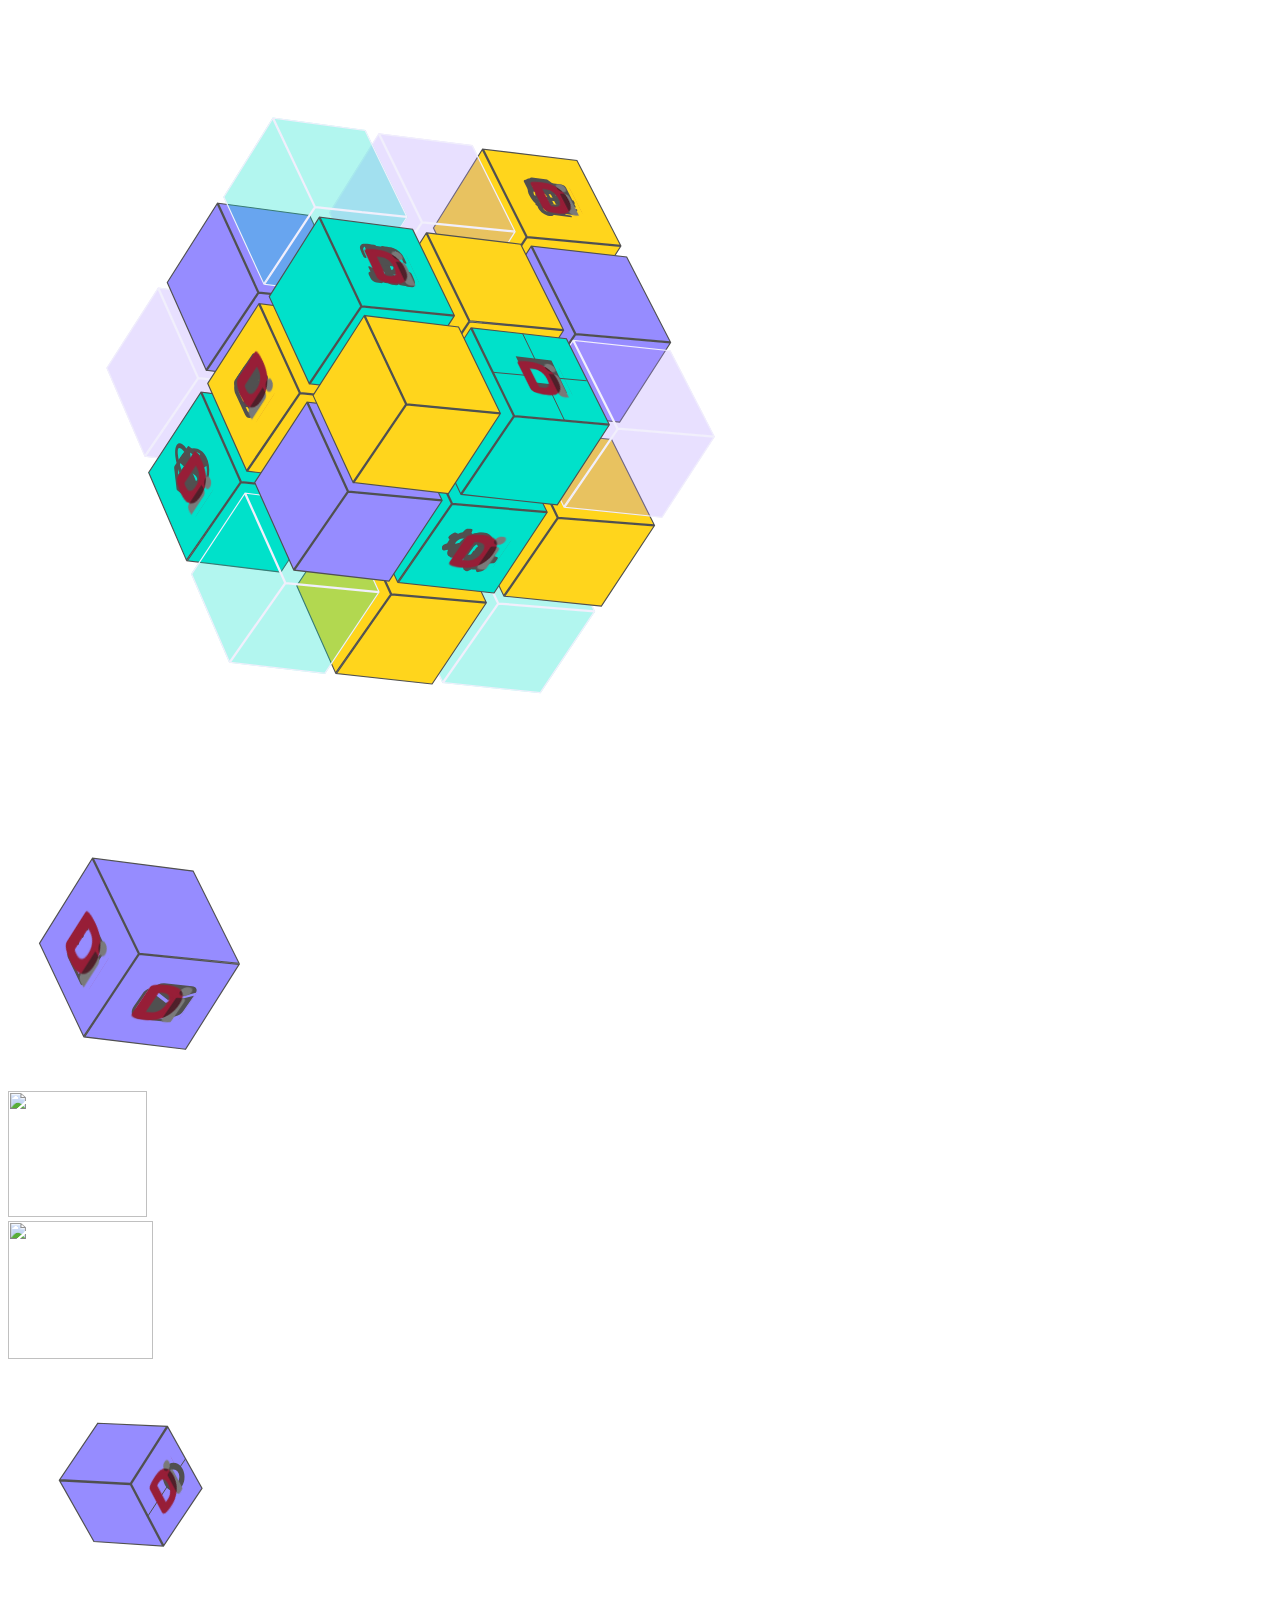
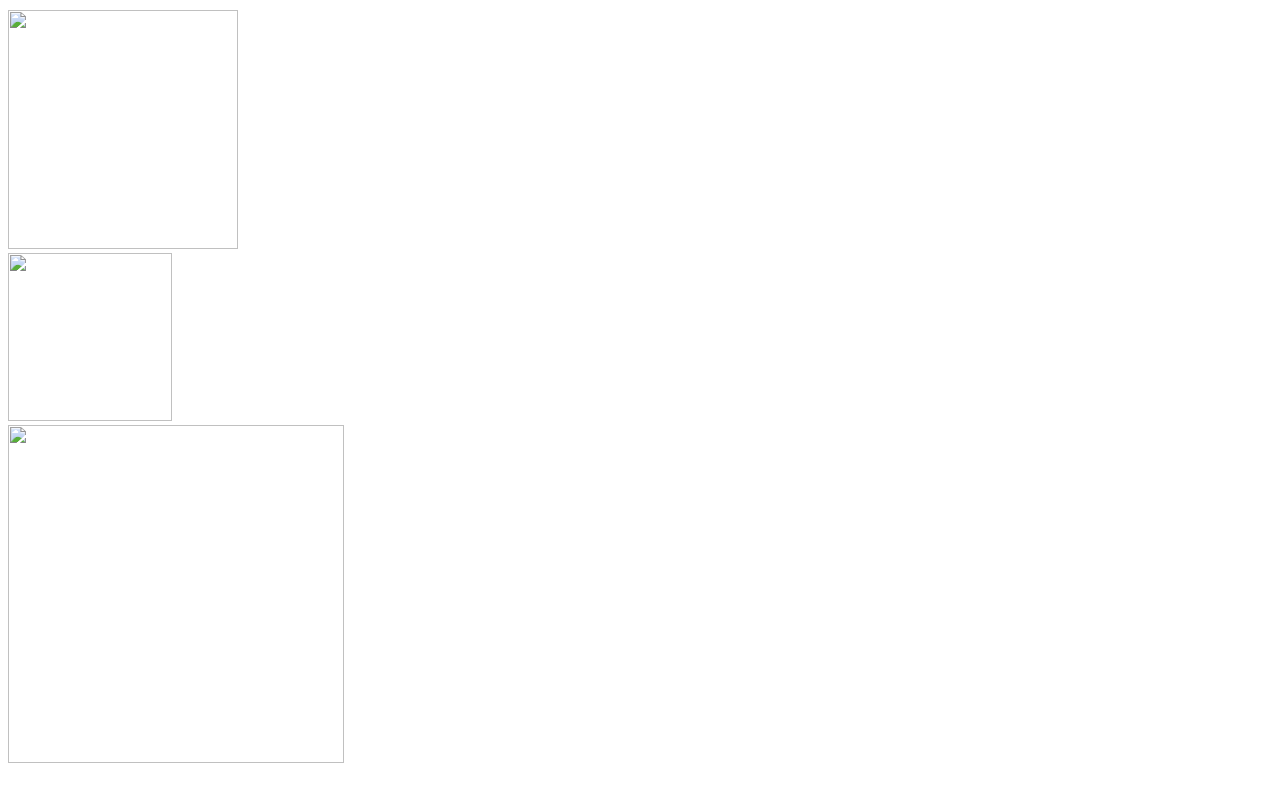
==== index.html @ ea315ade "Rename test.html to index.html" ====
<!DOCTYPE html>
<html lang="en">
  <head>
    <!-- <link href="css/header.ae77dc45.css" type="text/css" rel="stylesheet" /> -->

    <link type="text/css" href="https://cdn.jsdelivr.net/gh/Apolloniann/Lightyear/header.ae77dc45.css" rel="stylesheet" /> 
  </head>
  <body>
    <div class="main">
        <!--  TOP  -->
        <section class="top" id="top">
           <div class="top__wrap js-top-wrapper">
              <div class="top__word">
                 <div class="top__word-in js-top-word-in"></div>
              </div>
              <div class="top__cube js-top-cube">
                 <svg width="794" height="809" viewBox="0 0 794 809" fill="none"
                    xmlns="http://www.w3.org/2000/svg">
                    <g filter="url(#filter0_b_17_26)">
                       <path
                          d="M136.696 448.725L230.361 460.828L282.906 380.008L242.85 291.971L150.033 279.451L98.3264 359.982L136.619 448.849L136.696 448.725Z"
                          fill="#B297FF" fill-opacity="0.3" />
                    </g>
                    <path
                       d="M149.94 280.649L189.548 370.082L136.732 447.672L98.9692 360.034L149.94 280.649ZM150.966 280.15L242.461 292.492L281.975 379.338L190.586 369.61L150.966 280.15ZM190.476 370.74L281.924 380.475L230.079 460.219L137.693 448.281L190.476 370.74Z"
                       stroke="#F1EFFC" stroke-width="1.13749" />
                    <g class="js-top-logos">
                       <path
                          d="M562.928 317.166L468.345 306.244L519.037 229.7L612.576 238.47L562.928 317.166ZM612.569 237.329L519.119 228.567L475.266 141.125L568.929 152.45L612.569 237.329ZM425.442 219.958L474.228 141.597L518.094 229.065L467.356 305.678L425.442 219.958Z"
                          fill="#FFD51C" stroke="#505050" stroke-width="1.13749" />
                       <g class="def">
                          <g clip-path="url(#clip0_17_26)" class="a">
                             <path
                                d="M543.105 183.182L552.572 184.393L538.873 174.627L543.105 183.182ZM540.855 203.732C539.814 203.599 538.756 203.149 537.682 202.384C536.608 201.618 535.839 200.765 535.376 199.825L532.836 194.692L563.131 198.566L565.671 203.7C566.136 204.641 566.164 205.399 565.753 205.975C565.343 206.551 564.617 206.772 563.577 206.638L540.855 203.732ZM525.463 190.543L523.77 187.121L565.426 192.448L567.119 195.871L525.463 190.543ZM527.757 184.425L521.832 172.447C521.366 171.506 521.339 170.748 521.749 170.172C522.159 169.596 522.885 169.375 523.926 169.509L539.073 171.447L555.513 183.166L558.052 188.3L527.757 184.425Z"
                                fill="#505050" />
                          </g>
                          <g clip-path="url(#clip0_57_3)" class="b">
                             <path
                                d="M534.506 173.902L517.741 171.695C516.012 171.467 515.245 172.552 516.037 174.106L526.113 193.881L546.021 196.502L534.506 173.902ZM540.479 191.38C540.742 191.898 540.487 192.259 539.91 192.183L528.385 190.666C527.808 190.59 527.121 190.104 526.857 189.586L525.658 187.232C524.458 184.878 524.922 183.007 526.594 182.26C525.578 181.512 524.703 180.562 524.199 179.573C523.143 177.502 524.166 176.055 526.471 176.358C528.776 176.662 531.526 178.605 532.581 180.677C533.085 181.665 533.122 182.505 532.777 183.074C535.505 184.4 538.08 186.672 539.279 189.026L540.479 191.38ZM527.072 195.764L568.984 201.282C569.776 202.836 569.009 203.921 567.28 203.693L531.655 199.003C529.926 198.775 527.864 197.318 527.072 195.764ZM553.366 176.385L536.601 174.178L548.116 196.778L568.025 199.399L557.949 179.624C557.157 178.07 555.095 176.613 553.366 176.385ZM562.482 194.277C562.746 194.795 562.491 195.156 561.914 195.08L550.388 193.563C549.812 193.487 549.125 193.001 548.861 192.483L547.661 190.129C546.462 187.775 546.926 185.903 548.598 185.157C547.581 184.409 546.706 183.459 546.203 182.47C545.147 180.398 546.17 178.952 548.475 179.255C550.78 179.559 553.529 181.502 554.585 183.574C555.089 184.562 555.126 185.402 554.78 185.971C557.508 187.297 560.083 189.568 561.283 191.922L562.482 194.277ZM563.872 208.515C564.136 209.033 563.881 209.395 563.304 209.319L542.348 206.56C541.772 206.484 541.085 205.998 540.821 205.481C540.557 204.963 540.812 204.601 541.389 204.677L546.104 205.298L544.664 202.473L556.19 203.99L557.63 206.815L562.345 207.436C562.921 207.512 563.608 207.997 563.872 208.515ZM526.294 179.849C525.767 178.813 526.278 178.09 527.43 178.242C528.583 178.393 529.958 179.365 530.486 180.401C531.013 181.437 530.502 182.16 529.35 182.008C528.197 181.857 526.822 180.885 526.294 179.849ZM537.183 188.75L537.903 190.162L528.473 188.921L527.753 187.508C526.554 185.154 527.69 183.547 530.309 183.892C532.929 184.236 535.984 186.396 537.183 188.75ZM548.298 182.746C547.77 181.71 548.282 180.987 549.434 181.138C550.587 181.29 551.962 182.262 552.489 183.298C553.017 184.334 552.506 185.057 551.353 184.905C550.201 184.753 548.826 183.782 548.298 182.746ZM559.187 191.647L559.907 193.059L550.477 191.818L549.757 190.405C548.558 188.051 549.694 186.444 552.313 186.788C554.933 187.133 557.988 189.292 559.187 191.647Z"
                                fill="#505050" />
                          </g>
                          <g class="c">
                             <path
                                d="M563.361 193.372C561.568 189.854 556.882 186.392 552.728 185.407C546.988 179.399 538.811 174.821 531.503 173.859C530.981 173.79 530.198 173.687 529.795 173.853C527.392 172.005 524.826 170.792 522.477 170.482C518.039 169.898 516.2 172.501 518.232 176.489C518.71 177.427 519.329 178.165 520.069 179.138C519.295 181.443 519.805 184.355 521.598 187.874C523.391 191.393 525.989 194.58 529.391 197.435C529.609 198.339 529.706 199.008 530.184 199.947C532.216 203.934 537.163 207.431 541.601 208.015C543.95 208.324 545.56 207.661 546.289 206.225C546.811 206.294 547.714 206.631 548.236 206.7C555.545 207.662 559.777 204.499 559.899 199.482C563.576 199.528 565.154 196.891 563.361 193.372ZM524.867 175.174C526.433 175.38 527.956 176.456 528.673 177.863C529.39 179.271 528.824 180.072 527.258 179.865C525.692 179.659 524.169 178.584 523.452 177.176C522.735 175.769 523.301 174.968 524.867 175.174ZM539.21 203.323C537.644 203.117 536.122 202.041 535.405 200.634C534.687 199.226 535.253 198.426 536.82 198.632C538.386 198.838 539.908 199.914 540.625 201.321C541.342 202.729 540.776 203.53 539.21 203.323ZM545.845 202.008C543.814 198.021 538.866 194.524 534.429 193.94C533.124 193.768 531.938 193.831 531.253 194.397C529.372 192.618 527.894 190.673 526.818 188.561C525.742 186.45 525.308 184.642 525.516 183.138C526.918 183.979 528.343 184.385 529.648 184.557C534.086 185.141 535.925 182.538 533.893 178.551C538.852 179.204 543.963 182.065 548.105 185.893C546.734 187.025 546.505 188.965 547.7 191.31C548.895 193.656 551.276 195.939 554.081 197.622C553.525 200.831 550.805 202.661 545.845 202.008ZM556.726 194.687C555.16 194.481 553.637 193.405 552.92 191.998C552.203 190.59 552.769 189.789 554.335 189.996C555.901 190.202 557.424 191.278 558.141 192.685C558.858 194.093 558.292 194.893 556.726 194.687Z"
                                fill="#505050" />
                          </g>
                       </g>
                       <g class="act">
                          <rect width="40.017" height="36.9388" transform="matrix(0.993068 0.117537 0.453991 0.891007 520 172)"
                             fill="url(#pattern0)" />
                       </g>
                    </g>
                    <g filter="url(#filter1_b_17_26)">
                       <path
                          d="M362.652 291.882L457.434 303.456L507.771 223.677L464.551 137.124L370.612 125.129L321.118 204.622L362.577 292.002L362.652 291.882Z"
                          fill="#B297FF" fill-opacity="0.3" />
                    </g>
                    <path
                       d="M457.145 302.849L363.638 291.43L414.309 214.892L506.8 224.151L457.145 302.849ZM506.801 223.01L414.398 213.759L371.585 125.826L464.176 137.649L506.801 223.01ZM321.766 204.658L370.551 126.304L413.369 214.251L362.66 290.847L321.766 204.658Z"
                       stroke="#F1EFFC" stroke-width="1.13749" />
                    <path
                       d="M209.159 195.686L249.814 284.632L198.053 361.719L159.27 274.557L209.159 195.686ZM210.187 195.194L301.668 207.536L342.196 293.899L250.849 284.153L210.187 195.194ZM250.746 285.284L342.166 295.038L291.403 374.264L199.016 362.326L250.746 285.284Z"
                       fill="#968CFF" stroke="#505050" stroke-width="1.13749" />
                    <g filter="url(#filter2_b_17_26)">
                       <path
                          d="M255.698 276.738L349.359 288.842L399.686 209.066L357.526 122.015L264.714 109.491L215.227 188.981L255.625 276.859L255.698 276.738Z"
                          fill="#00E1CA" fill-opacity="0.3" />
                    </g>
                    <path
                       d="M353.634 203.481L353.632 203.48L307.416 198.635L265.676 110.193L357.145 122.536L398.726 208.39L353.634 203.481ZM264.645 110.678L306.385 199.121L255.715 275.691L215.873 189.021L264.645 110.678ZM398.72 209.532L349.071 288.233L256.681 276.292L307.321 199.767L353.508 204.609L353.511 204.61L398.72 209.532Z"
                       stroke="#F1EFFC" stroke-width="1.13749" />
                    <g id="cube-2" class="js-top-logos">
                       <path
                          d="M140.665 464.482L192.667 384.6L232.268 474.042L178.418 552.122L140.665 464.482ZM179.383 552.725L233.196 474.701L325.657 483.964L272.791 564.188L179.383 552.725ZM286.215 395.972L325.721 482.829L233.305 473.57L193.693 384.101L286.215 395.972Z"
                          fill="#00E1CA" stroke="#505050" stroke-width="1.13749" />
                       <g class="def">
                          <g class="a">
                             <path
                                d="M179.974 491.563C180.745 492.519 181.799 493.063 182.905 493.077C184.011 493.09 185.078 492.571 185.871 491.634L190.358 486.332C191.152 485.395 191.606 484.116 191.623 482.777C191.639 481.438 190.814 479.868 190.444 479.193L182.292 458.957C181.521 458.001 180.467 457.457 179.361 457.443C178.255 457.43 177.188 457.949 176.395 458.886L171.907 464.188C171.114 465.125 170.659 466.404 170.643 467.743C170.627 469.082 171.051 470.371 171.822 471.327L179.974 491.563ZM179.739 454.935L183.873 450.051C184.666 449.113 185.733 448.594 186.839 448.607C187.945 448.621 189.966 449.856 190.737 450.812L194.362 455.588C194.94 456.305 195.503 457.727 195.835 459.273C196.167 460.819 196.3 462.151 196.111 463.855C195.922 465.559 194.719 469.581 194.628 470.404C194.536 471.226 194.161 472.935 194.931 473.891C195.702 474.847 196.126 476.137 196.11 477.476C196.094 478.814 195.639 480.093 194.845 481.031L193.703 482.381C193.243 480.641 192.488 479.048 191.94 477.425L183.787 457.19C182.716 455.858 181.274 455.054 179.739 454.935Z"
                                fill="#505050" />
                          </g>
                          <g clip-path="url(#clip1_57_3)" class="b">
                             <path
                                d="M198.141 448.769C192.751 438.558 182.257 437.359 174.704 446.092C167.151 454.825 165.397 470.186 170.786 480.397C176.175 490.609 186.669 491.807 194.222 483.074C201.776 474.341 203.53 458.98 198.141 448.769ZM196.597 474.254L192.764 470.511C193.344 469.003 193.742 467.373 193.938 465.658C194.134 463.942 194.114 462.264 193.889 460.664L198.467 457.882C198.924 460.518 198.995 463.334 198.674 466.191C198.34 469.062 197.637 471.789 196.597 474.254ZM178.602 471.361C176.293 466.986 177.045 460.4 180.281 456.658C183.517 452.917 188.016 453.431 190.325 457.806C192.634 462.181 191.882 468.766 188.646 472.508C185.41 476.25 180.911 475.736 178.602 471.361ZM186.839 443.786C188.795 444.009 190.618 444.799 192.235 446.093L189.304 451.995C188.309 451.284 187.214 450.849 186.042 450.715C184.87 450.581 183.705 450.758 182.576 451.227L181.051 444.816C182.928 443.921 184.887 443.57 186.839 443.786ZM172.33 454.912L176.163 458.655C175.583 460.163 175.184 461.793 174.988 463.509C174.793 465.224 174.813 466.902 175.038 468.502L170.46 471.284C170.003 468.649 169.932 465.832 170.253 462.976C170.586 460.105 171.29 457.377 172.33 454.912ZM182.088 485.381C180.131 485.157 178.308 484.367 176.691 483.073L179.623 477.171C180.618 477.882 181.713 478.317 182.885 478.451C184.056 478.585 185.221 478.408 186.351 477.94L187.876 484.351C185.999 485.246 184.04 485.596 182.088 485.381Z"
                                fill="#505050" />
                          </g>
                          <g class="c">
                             <path
                                d="M192.611 490.894C194.717 487.766 194.808 481.449 192.835 472.885L193.957 471.219C194.161 470.928 194.319 470.546 194.413 470.119C194.507 469.693 194.533 469.241 194.487 468.816L192.129 448.17C192.093 447.85 192.017 447.555 191.907 447.306C191.797 447.058 191.655 446.861 191.491 446.73L180.946 438.275C180.728 438.106 180.481 438.059 180.234 438.14C179.987 438.221 179.75 438.427 179.553 438.732L178.414 440.424C174.233 435.139 170.828 433.958 168.74 437.057C167.621 438.719 166.509 442.265 167.533 449.636C167.804 451.497 168.144 453.312 168.551 455.07L166.718 457.792C166.514 458.083 166.356 458.465 166.262 458.891C166.168 459.317 166.142 459.77 166.188 460.194L168.546 480.84C168.582 481.159 168.657 481.453 168.767 481.7C168.877 481.949 169.019 482.145 169.183 482.276L179.729 490.733C179.946 490.903 180.193 490.95 180.441 490.869C180.688 490.788 180.924 490.583 181.122 490.278L182.961 487.547C186.612 492.183 190.249 494.401 192.611 490.894ZM189.688 450.621L191.383 465.425L183.796 459.369L182.121 444.537L189.688 450.621ZM170.706 475.934L170.274 472.158L172.522 473.237L170.706 475.934ZM172.832 468.467L174.802 465.542L174.906 469.462L172.832 468.467ZM177.269 460.464C177.26 460.054 177.188 459.668 177.06 459.349C176.933 459.031 176.754 458.791 176.544 458.657C176.332 458.523 176.097 458.499 175.865 458.589C175.633 458.679 175.411 458.878 175.225 459.166L173.513 461.709C172.875 459.884 172.293 457.991 171.768 456.039L179.432 444.658L181.185 460.373L177.416 465.97L177.269 460.464ZM170.291 440.556C171.038 439.448 173.135 440.002 176.217 443.686L170.748 451.807C169.48 445.788 169.506 441.723 170.291 440.556ZM169.614 459.237C170.106 461.022 170.726 462.973 171.384 464.87L169.742 467.308L168.933 460.249L169.614 459.237ZM180.264 485.806L172.243 479.399L175.447 474.64L175.812 474.815C176.015 474.912 176.234 474.914 176.449 474.822C176.664 474.729 176.868 474.543 177.044 474.283C177.22 474.022 177.361 473.694 177.455 473.328C177.549 472.962 177.592 472.569 177.582 472.186L177.564 471.497L182.722 463.839L190.764 470.214L183.098 481.597C181.769 479.679 180.52 477.596 179.359 475.359C179.248 475.149 179.112 474.986 178.959 474.878C178.807 474.77 178.64 474.719 178.469 474.729C178.299 474.74 178.127 474.81 177.965 474.937C177.802 475.064 177.652 475.245 177.522 475.47C177.272 475.9 177.112 476.467 177.073 477.057C177.034 477.647 177.12 478.217 177.314 478.655C177.334 478.699 177.342 478.714 177.364 478.756C178.486 480.9 179.683 482.914 180.95 484.787L180.264 485.806ZM185.148 484.3L190.639 476.146C191.979 482.417 191.832 486.303 191.074 487.429C190.282 488.606 188.104 487.812 185.149 484.299L185.148 484.3Z"
                                fill="#505050" />
                          </g>
                       </g>
                       <g class="act">
                          <rect width="43.9148" height="40.5367"
                             transform="matrix(0.42383 0.905742 -0.549072 0.835775 188.263 439.383)" fill="url(#pattern1)" />
                       </g>
                    </g>
                    <path
                       d="M618.665 248.953L662.306 333.835L567.818 325.551L523.963 238.104L618.665 248.953ZM522.925 238.577L566.793 326.048L515.024 403.156L473.108 317.433L522.925 238.577ZM611.628 414.154L515.942 403.829L567.736 326.684L662.299 334.975L611.628 414.154Z"
                       fill="#968CFF" stroke="#505050" stroke-width="1.13749" />
                    <path
                       d="M439.309 269.024L460.862 313.318L409.119 390.409L368.242 304.207L418.06 225.357L439.309 269.024ZM419.095 224.879L512.703 236.232L555.313 321.607L461.891 312.827L440.334 268.527L419.095 224.879ZM461.802 313.959L555.298 322.746L504.621 401.93L410.106 390.98L461.802 313.959Z"
                       fill="#FFD51C" stroke="#505050" stroke-width="1.13749" />
                    <g class="js-top-logos">
                       <path
                          d="M199.755 375.431L250.667 296.066L291.328 385.016L238.541 462.59L199.755 375.431ZM239.509 463.189L292.26 385.669L384.703 394.945L332.923 474.651L239.509 463.189ZM344.211 307.444L384.746 393.807L292.363 384.537L251.696 295.575L344.211 307.444Z"
                          fill="#FFD51C" stroke="#505050" stroke-width="1.13749" />
                       <g class="def">
                          <g class="a">
                             <path fill-rule="evenodd" clip-rule="evenodd"
                                d="M242.143 403.408L229.183 380.152C228.257 378.492 227.784 376.282 227.866 374.01C227.948 371.738 228.58 369.59 229.622 368.037L244.28 346.199C245.477 344.415 247.29 345.171 247.855 347.372C247.936 347.687 247.99 348.031 248.014 348.402L248.048 348.924C248.134 350.191 248.46 351.372 248.981 352.305C249.502 353.237 250.193 353.873 250.957 354.125C252.027 354.482 252.994 355.377 253.724 356.686C254.453 357.995 254.909 359.652 255.027 361.428C255.109 362.695 255.433 363.878 255.952 364.814C256.471 365.749 257.161 366.389 257.924 366.645L258.239 366.749C260.026 367.338 260.604 370.993 259.234 373.033L250.751 385.672L254.24 391.934C254.439 392.29 254.54 392.763 254.522 393.25C254.505 393.737 254.369 394.197 254.146 394.53L247.972 403.729C247.153 404.948 246.079 405.6 244.986 405.54C243.893 405.48 242.87 404.713 242.143 403.408ZM249.316 388.628L243.984 396.573C243.612 397.127 243.386 397.895 243.357 398.706C243.327 399.517 243.497 400.307 243.827 400.9C244.158 401.493 244.622 401.841 245.119 401.868C245.616 401.896 246.104 401.6 246.476 401.045L251.809 393.101L249.316 388.628ZM249.85 373.917C250.073 373.585 250.209 373.124 250.226 372.637C250.244 372.15 250.143 371.677 249.944 371.321L243.963 360.588C243.764 360.232 243.485 360.023 243.187 360.006C242.889 359.99 242.596 360.168 242.373 360.5C242.15 360.833 242.014 361.293 241.997 361.78C241.979 362.267 242.08 362.74 242.279 363.096L248.26 373.83C248.459 374.186 248.738 374.395 249.036 374.411C249.334 374.428 249.627 374.25 249.85 373.917ZM245.485 377.146C245.709 376.813 245.844 376.353 245.862 375.866C245.879 375.379 245.778 374.906 245.58 374.55L240.595 365.605C240.396 365.249 240.118 365.04 239.819 365.024C239.521 365.007 239.228 365.185 239.005 365.518C238.782 365.85 238.646 366.311 238.629 366.798C238.611 367.285 238.713 367.758 238.911 368.114L243.896 377.059C244.094 377.414 244.373 377.623 244.671 377.64C244.969 377.656 245.262 377.479 245.485 377.146ZM243.209 381.356C243.407 381.712 243.509 382.185 243.491 382.672C243.473 383.159 243.338 383.62 243.115 383.952C242.891 384.285 242.598 384.463 242.3 384.446C242.002 384.43 241.723 384.221 241.525 383.865L235.543 373.131C235.345 372.775 235.243 372.302 235.261 371.815C235.279 371.328 235.414 370.868 235.637 370.535C235.861 370.203 236.154 370.025 236.452 370.041C236.75 370.058 237.029 370.267 237.227 370.623L243.209 381.356Z"
                                fill="#505050" />
                          </g>
                          <g clip-path="url(#clip2_57_3)" class="b">
                             <path
                                d="M233.806 395.799L236.008 392.719L246.063 393.106L245.844 399.442L235.741 399.053L233.806 395.799ZM247.23 399.538L247.498 393.204L248.861 393.262C249.25 393.278 249.574 393.503 249.832 393.937C250.09 394.371 250.199 394.873 250.159 395.444L250.045 397.566C250.004 398.137 249.841 398.622 249.556 399.021C249.271 399.42 248.95 399.611 248.593 399.595L247.23 399.538ZM226.771 377.587C226.27 376.745 226.044 375.74 226.094 374.572C226.143 373.403 226.453 372.422 227.023 371.627L239.462 354.238C240.032 353.441 240.699 353.058 241.462 353.091C242.225 353.123 242.857 353.56 243.356 354.402L248.821 363.59L248.569 369.551L255.855 381.801C256.356 382.643 256.582 383.648 256.533 384.817C256.483 385.985 256.174 386.967 255.604 387.762L252.572 392C252.101 391.209 251.573 390.521 250.988 389.937C250.403 389.353 249.753 389.046 249.04 389.015L233.215 388.421L226.771 377.587Z"
                                fill="#505050" />
                          </g>
                          <g clip-path="url(#clip0_58_65)" class="c">
                             <path
                                d="M244.485 359.404C242.393 354.885 238.511 354.624 235.832 358.821L228.544 370.241C225.864 374.439 225.387 381.531 227.479 386.051L236.965 406.54C239.058 411.06 242.94 411.321 245.619 407.123L252.907 395.703C255.587 391.505 256.064 384.413 253.972 379.894L250.177 371.698L251.73 369.265C252.716 369.824 253.875 369.44 254.77 368.037C256.11 365.938 256.349 362.392 255.302 360.132C254.256 357.872 252.315 357.742 250.976 359.841C250.08 361.244 249.69 363.288 249.833 365.167L248.28 367.6L244.485 359.404ZM251.542 383.701C252.589 385.961 252.35 389.506 251.01 391.605L243.722 403.025C242.382 405.124 240.441 404.994 239.395 402.734L229.909 382.244C228.862 379.984 229.101 376.439 230.441 374.339L237.729 362.919C239.069 360.82 241.01 360.951 242.056 363.211L251.542 383.701Z"
                                fill="#505050" />
                             <path
                                d="M237.88 376.825C238.927 379.088 240.865 379.219 242.206 377.117C243.548 375.014 243.786 371.475 242.739 369.212C241.691 366.949 239.754 366.818 238.412 368.921C237.07 371.023 236.832 374.562 237.88 376.825Z"
                                fill="#505050" />
                             <path
                                d="M243.571 389.119C244.619 391.382 246.556 391.513 247.898 389.41C249.24 387.308 249.478 383.769 248.43 381.506C247.382 379.243 245.445 379.112 244.103 381.214C242.762 383.317 242.523 386.856 243.571 389.119Z"
                                fill="#505050" />
                             <path
                                d="M240.193 390.877L236.399 382.681C235.875 381.549 234.906 381.484 234.235 382.535C233.564 383.586 233.445 385.356 233.969 386.487L237.764 394.683C238.287 395.815 239.256 395.88 239.927 394.829C240.598 393.778 240.717 392.008 240.193 390.877Z"
                                fill="#505050" />
                          </g>
                       </g>
                       <g class="act">
                          <rect width="46.9839" height="43.3697"
                             transform="matrix(0.413899 0.910323 -0.54376 0.83924 249.36 339.161)" fill="url(#pattern2)" />
                       </g>
                    </g>
                    <g class="js-top-logos">
                       <path
                          d="M404.571 221.164L446.147 307.03L353.805 297.745L312.072 209.293L404.571 221.164ZM311.04 209.778L352.774 298.229L301.072 375.289L261.239 288.614L311.04 209.778ZM395.453 387.35L302.043 375.883L353.709 298.877L446.125 308.169L395.453 387.35Z"
                          fill="#00E1CA" stroke="#505050" stroke-width="1.13749" />
                       <g class="def">
                          <g class="a">
                             <path
                                d="M375.476 240.71C379.289 241.263 382.001 241.66 384.175 242.21C386.3 242.749 387.678 243.382 388.886 244.278C390.278 245.31 391.028 246.064 391.839 247.329C392.754 248.756 393.687 250.735 395.333 254.248C395.504 254.612 395.825 254.984 396.227 255.282C396.629 255.58 397.078 255.78 397.476 255.838C397.874 255.895 398.187 255.806 398.348 255.589C398.509 255.373 398.503 255.047 398.333 254.683L398.25 254.507C396.707 251.214 395.662 248.985 394.571 247.285C393.36 245.396 392.053 244.096 390.099 242.646C387.958 241.057 385.777 240.176 383.298 239.547C380.887 238.937 377.977 238.515 374.301 237.982L374.189 237.966C373.792 237.908 373.478 237.997 373.317 238.214C373.157 238.43 373.162 238.756 373.333 239.12C373.503 239.484 373.825 239.856 374.227 240.154C374.629 240.453 375.078 240.652 375.476 240.71ZM361.34 258.272C361.738 258.33 362.187 258.53 362.589 258.828C362.991 259.126 363.312 259.498 363.483 259.862C365.129 263.375 366.062 265.354 366.977 266.781C367.79 268.046 368.538 268.799 369.929 269.832C371.138 270.728 372.516 271.361 374.643 271.9C376.817 272.45 379.527 272.847 383.34 273.4C383.738 273.457 384.187 273.657 384.589 273.955C384.991 274.253 385.312 274.625 385.483 274.989C385.654 275.353 385.659 275.679 385.498 275.896C385.338 276.112 385.024 276.202 384.626 276.144L384.514 276.128C380.839 275.595 377.927 275.173 375.518 274.563C373.039 273.934 370.857 273.051 368.717 271.465C366.762 270.014 365.456 268.714 364.244 266.824C363.153 265.125 362.108 262.894 360.565 259.603L360.483 259.427C360.313 259.063 360.307 258.737 360.468 258.52C360.628 258.304 360.942 258.214 361.34 258.272ZM401.335 264.071C401.732 264.129 402.182 264.329 402.583 264.627C402.985 264.925 403.307 265.297 403.477 265.661L403.56 265.836C405.103 269.13 406.148 271.358 406.607 272.967C407.119 274.755 406.929 275.837 406.148 276.891C405.293 278.046 403.679 278.376 401.471 278.325C399.322 278.275 396.413 277.853 392.737 277.32L392.625 277.304C392.227 277.246 391.778 277.046 391.376 276.748C390.974 276.45 390.653 276.078 390.482 275.714C390.312 275.35 390.306 275.024 390.467 274.807C390.628 274.591 390.941 274.502 391.339 274.559C395.153 275.112 397.86 275.501 399.798 275.547C401.692 275.591 402.634 275.295 403.117 274.644C403.673 273.894 403.775 273.264 403.432 272.066C403.045 270.716 402.124 268.739 400.478 265.226C400.307 264.862 400.302 264.536 400.462 264.319C400.623 264.103 400.937 264.013 401.335 264.071ZM366.079 236.79L366.191 236.806C366.588 236.864 367.038 237.063 367.439 237.362C367.841 237.66 368.163 238.032 368.333 238.396C368.504 238.76 368.51 239.086 368.349 239.302C368.188 239.519 367.875 239.608 367.477 239.55C363.663 238.997 360.957 238.609 359.018 238.563C357.124 238.518 356.182 238.815 355.699 239.466C355.142 240.216 355.041 240.846 355.384 242.043C355.771 243.394 356.692 245.371 358.338 248.884C358.508 249.248 358.514 249.574 358.353 249.79C358.193 250.007 357.879 250.096 357.481 250.039C357.083 249.981 356.634 249.781 356.232 249.483C355.83 249.185 355.509 248.813 355.338 248.449L355.256 248.273C353.713 244.98 352.668 242.751 352.209 241.143C351.697 239.355 351.887 238.272 352.668 237.219C353.523 236.064 355.137 235.733 357.345 235.784C359.493 235.835 362.403 236.257 366.079 236.79ZM378.336 254.768C377.673 254.672 377.15 254.82 376.882 255.181C376.615 255.542 376.624 256.086 376.908 256.692C377.192 257.299 377.728 257.919 378.398 258.416C379.068 258.913 379.817 259.246 380.48 259.342C381.143 259.438 381.666 259.289 381.933 258.928C382.201 258.567 382.192 258.024 381.908 257.417C381.623 256.811 381.087 256.191 380.418 255.694C379.748 255.197 378.999 254.864 378.336 254.768Z"
                                fill="#505050" />
                             <path fill-rule="evenodd" clip-rule="evenodd"
                                d="M368.96 259.053C367.179 257.618 366.289 256.901 365.41 255.025C364.531 253.15 364.829 252.605 365.427 251.515C366.621 249.338 369.265 247.057 375.121 247.906C380.974 248.755 386.299 252.191 389.856 255.057C391.638 256.492 392.527 257.209 393.406 259.085C394.285 260.96 393.987 261.505 393.389 262.595C392.195 264.772 389.551 267.052 383.695 266.203C377.842 265.355 372.517 261.919 368.96 259.053ZM373.909 256.258C373.283 254.923 373.263 253.727 373.852 252.933C374.441 252.139 375.592 251.812 377.05 252.023C378.509 252.235 380.156 252.968 381.629 254.061C383.103 255.154 384.282 256.518 384.907 257.852C385.533 259.187 385.553 260.383 384.964 261.177C384.375 261.971 383.225 262.298 381.766 262.087C380.308 261.875 378.66 261.142 377.187 260.049C375.713 258.956 374.534 257.592 373.909 256.258Z"
                                fill="#505050" />
                          </g>
                          <g clip-path="url(#clip3_57_3)" class="b">
                             <path
                                d="M383.354 239.765L379.065 239.201C378.497 239.126 378.046 239.261 377.813 239.577C377.58 239.892 377.584 240.363 377.823 240.884L393.138 274.29L401.715 275.42L386.4 242.013C386.161 241.492 385.705 240.962 385.134 240.541C384.563 240.119 383.923 239.84 383.354 239.765ZM375.897 249.867L371.608 249.303C371.039 249.228 370.589 249.363 370.356 249.679C370.123 249.995 370.126 250.465 370.365 250.986L380.273 272.597L388.85 273.726L378.942 252.116C378.703 251.594 378.248 251.064 377.677 250.643C377.106 250.221 376.465 249.942 375.897 249.867ZM368.439 259.97L364.15 259.405C363.582 259.33 363.131 259.465 362.898 259.781C362.665 260.097 362.668 260.567 362.908 261.089L367.407 270.903L375.984 272.032L371.485 262.218C371.246 261.696 370.79 261.167 370.219 260.745C369.648 260.323 369.008 260.044 368.439 259.97Z"
                                fill="#505050" />
                          </g>
                          <g class="c">
                             <path fill-rule="evenodd" clip-rule="evenodd"
                                d="M381.886 243.157C381.431 242.187 380.563 241.199 379.473 240.412C378.382 239.625 377.159 239.102 376.071 238.959L359.669 236.8C358.581 236.656 357.719 236.904 357.271 237.489C356.824 238.074 356.828 238.948 357.282 239.918L362.997 252.111C363.452 253.081 364.32 254.069 365.41 254.856C366.501 255.643 367.724 256.166 368.812 256.309L385.214 258.468C386.302 258.612 387.164 258.364 387.612 257.779C388.059 257.194 388.055 256.32 387.601 255.35L381.886 243.157ZM373.159 268.323C372.705 267.352 371.837 266.365 370.746 265.578C369.656 264.791 368.432 264.268 367.344 264.125L363.244 263.585C362.156 263.442 361.294 263.69 360.846 264.274C360.399 264.859 360.403 265.733 360.857 266.703L362.572 270.361C363.026 271.331 363.895 272.318 364.985 273.106C366.076 273.893 367.299 274.416 368.387 274.559L372.487 275.099C373.575 275.242 374.437 274.994 374.885 274.409C375.332 273.824 375.328 272.951 374.874 271.981L373.159 268.323ZM388.878 270.392C388.424 269.422 387.556 268.434 386.465 267.647C385.375 266.86 384.151 266.337 383.063 266.194L378.963 265.654C377.875 265.511 377.013 265.759 376.565 266.344C376.118 266.929 376.122 267.802 376.577 268.772L378.291 272.43C378.746 273.401 379.614 274.388 380.704 275.175C381.795 275.962 383.018 276.485 384.106 276.628L388.206 277.168C389.294 277.311 390.156 277.063 390.604 276.478C391.051 275.894 391.047 275.02 390.593 274.05L388.878 270.392ZM404.597 272.461C404.143 271.491 403.275 270.504 402.184 269.717C401.094 268.929 399.87 268.407 398.782 268.264L394.682 267.724C393.594 267.58 392.732 267.829 392.284 268.413C391.837 268.998 391.841 269.872 392.296 270.842L394.01 274.5C394.465 275.47 395.333 276.457 396.423 277.245C397.514 278.032 398.737 278.555 399.825 278.698L403.925 279.238C405.013 279.381 405.875 279.133 406.323 278.548C406.77 277.963 406.766 277.09 406.312 276.119L404.597 272.461Z"
                                fill="#505050" />
                          </g>
                       </g>
                       <g class="act">
                          <rect width="42.9095" height="39.6088" transform="matrix(0.993068 0.117537 0.424357 0.905495 354 239)"
                             fill="url(#pattern3)" />
                       </g>
                    </g>
                    <g filter="url(#filter3_b_17_26)">
                       <path
                          d="M434.603 675.113L532.562 685.197L587.192 603.398L545.037 516.347L447.923 505.846L394.128 587.359L434.52 675.239L434.603 675.113Z"
                          fill="#00E1CA" fill-opacity="0.3" />
                    </g>
                    <path
                       d="M447.84 507.004L489.587 595.467L434.621 674.094L394.777 587.407L447.84 507.004ZM448.871 506.519L544.66 516.878L586.246 602.751L490.618 594.982L448.871 506.519ZM490.522 596.114L586.183 603.885L532.279 684.597L435.622 674.648L490.522 596.114Z"
                       stroke="#F1EFFC" stroke-width="1.13749" />
                    <path
                       d="M437.556 507.726L478.083 594.103L383.555 585.821L342.898 496.842L437.556 507.726ZM341.869 497.333L382.521 586.299L327.588 664.903L288.81 577.727L341.869 497.333ZM424.105 675.95L328.575 665.476L383.452 586.952L478.013 595.237L424.105 675.95Z"
                       fill="#FFD51C" stroke="#505050" stroke-width="1.13749" />
                    <g id="cube-3">
                       <g filter="url(#filter4_b_17_26)">
                          <path
                             d="M221.338 654.789L317.083 665.911L371.718 584.113L331.673 496.07L236.775 484.526L182.975 566.042L221.258 654.911L221.338 654.789Z"
                             fill="#00E1CA" fill-opacity="0.3" />
                       </g>
                       <path
                          d="M331.286 496.595L370.793 583.454L324.588 579.03L277.732 574.544L237.706 485.212L331.286 496.595ZM236.678 485.705L276.695 575.017L221.376 653.746L183.62 566.098L236.678 485.705ZM316.803 665.307L222.352 654.335L277.622 575.675L324.477 580.161L370.718 584.588L316.803 665.307Z"
                          stroke="#F1EFFC" stroke-width="1.13749" />
                    </g>
                    <path
                       d="M506.79 421.565L549.182 509.736L495.712 587.642L454.833 501.439L506.79 421.565ZM507.822 421.081L603.6 431.441L646.219 516.825L550.21 509.245L507.822 421.081ZM550.121 510.377L646.174 517.961L593.369 598.148L496.713 588.194L550.121 510.377Z"
                       fill="#FFD51C" stroke="#505050" stroke-width="1.13749" />
                    <g id="cube-4" class="js-top-logos">
                       <path
                          d="M486.054 584.944L390.517 574.474L444.313 496.459L538.857 504.754L486.054 584.944ZM538.906 503.618L444.41 495.328L402.678 406.864L497.335 417.742L538.906 503.618ZM349.692 487.219L401.647 407.349L443.378 495.812L389.524 573.909L349.692 487.219Z"
                          fill="#00E1CA" stroke="#505050" stroke-width="1.13749" />
                       <g class="def">
                          <g clip-path="url(#clip1_17_26)" class="a">
                             <path
                                d="M481.439 533.265L480.64 533.221C481.224 530.983 480.818 528.958 479.48 527.429C478.142 525.901 475.938 524.945 473.176 524.696C465.827 524.02 456.444 528.413 452.255 534.489L452.098 534.721C449.909 534.954 447.586 535.719 445.493 536.896C443.399 538.073 441.653 539.594 440.528 541.222C437.736 545.273 439.449 548.934 444.349 549.384L455.454 550.404L461.259 541.983L456.751 544.093C456.427 544.246 456.089 544.359 455.755 544.427C455.422 544.495 455.1 544.516 454.808 544.489C454.516 544.462 454.26 544.388 454.055 544.271C453.849 544.153 453.698 543.995 453.61 543.805C453.521 543.616 453.497 543.398 453.539 543.165C453.581 542.932 453.688 542.688 453.854 542.447C454.02 542.206 454.242 541.972 454.508 541.76C454.773 541.547 455.076 541.36 455.4 541.208L465.857 536.313C466.182 536.161 466.52 536.048 466.854 535.98C467.187 535.912 467.51 535.891 467.802 535.918C468.094 535.945 468.35 536.019 468.556 536.137C468.762 536.254 468.914 536.412 469.002 536.602L471.867 542.721C472.046 543.104 471.958 543.592 471.622 544.079C471.287 544.566 470.731 545.012 470.077 545.318C469.423 545.624 468.725 545.766 468.136 545.711C467.547 545.657 467.115 545.412 466.936 545.029L465.701 542.391L459.896 550.813L468.78 551.629C474.904 552.192 482.725 548.53 486.215 543.468C489.705 538.405 487.562 533.828 481.439 533.265Z"
                                fill="#505050" />
                          </g>
                          <g clip-path="url(#clip4_57_3)" class="b">
                             <path
                                d="M450.4 536.212C451.669 534.373 453.392 532.599 455.456 531.004C457.52 529.408 459.879 528.028 462.38 526.951C464.881 525.875 467.469 525.127 469.975 524.756C472.48 524.385 474.848 524.399 476.924 524.798C479.001 525.196 480.739 525.97 482.027 527.07C483.315 528.169 484.123 529.569 484.399 531.178C484.675 532.788 484.413 534.571 483.63 536.412C482.846 538.253 481.56 540.111 479.853 541.866L476.422 536.924C474.49 534.139 467.578 535.771 464.909 539.642L457.226 550.782L457.22 550.782C454.545 550.539 452.299 549.74 450.693 548.459L443.457 549.445C443.134 549.489 442.837 549.468 442.598 549.385C442.359 549.301 442.186 549.159 442.099 548.972C442.011 548.785 442.012 548.561 442.101 548.324C442.191 548.087 442.365 547.846 442.605 547.626L448.003 542.693C448.053 540.644 448.877 538.414 450.4 536.212ZM473.015 538.77L482.318 552.165C483.242 553.496 480.643 555.72 478.407 555.515L468.936 554.644C468.69 554.622 468.415 554.647 468.133 554.718C467.85 554.789 467.568 554.903 467.309 555.052L458.882 559.869C456.471 561.248 454.123 560.177 455.423 558.291L468.084 539.934C468.341 539.562 468.721 539.209 469.178 538.916C469.636 538.624 470.153 538.404 470.67 538.282C471.187 538.16 471.682 538.141 472.097 538.228C472.513 538.314 472.833 538.502 473.018 538.77L473.015 538.77Z"
                                fill="#505050" />
                          </g>
                          <g clip-path="url(#clip2_58_65)" class="c">
                             <path
                                d="M469.145 532.24C470.172 531.782 470.978 530.998 471.096 530.254C471.161 529.806 471.201 529.364 471.201 528.936L471.193 528.474C471.174 528.044 471.12 527.621 471.036 527.212C470.897 526.551 470.066 526.271 469.035 526.447L465.809 526.989C465.251 526.192 464.453 525.513 463.443 525.014L464.422 522.61C464.742 521.839 464.447 521.183 463.598 521.022C463.01 520.898 462.384 520.815 461.727 520.763L461.66 520.758C461.003 520.706 460.334 520.688 459.654 520.703C458.686 520.721 457.585 521.276 456.904 522.01L454.741 524.329C453.186 524.635 451.624 525.119 450.115 525.754L447.879 524.79C447.172 524.478 446.071 524.605 445.11 525.18C444.518 525.536 443.934 525.909 443.364 526.292L442.788 526.7C442.247 527.085 441.724 527.489 441.21 527.911C440.382 528.59 440.117 529.416 440.457 529.991L441.53 531.769C441.061 532.306 440.625 532.87 440.241 533.448C439.857 534.025 439.536 534.599 439.275 535.16L436.06 536.601C435.033 537.06 434.227 537.843 434.109 538.587C434.044 539.035 434.004 539.477 433.999 539.913L434.008 540.359C434.021 540.796 434.081 541.212 434.174 541.621C434.313 542.283 435.144 542.562 436.175 542.386L439.402 541.844C439.959 542.641 440.758 543.32 441.768 543.819L440.783 546.232C440.463 547.002 440.758 547.659 441.607 547.819C442.211 547.935 442.846 548.02 443.512 548.072C444.178 548.125 444.857 548.144 445.547 548.13C446.514 548.112 447.615 547.556 448.296 546.823L450.459 544.503C452.014 544.198 453.577 543.713 455.086 543.079L457.306 544.049C458.013 544.362 459.114 544.234 460.076 543.66C460.668 543.304 461.246 542.939 461.812 542.547L462.403 542.132C462.944 541.746 463.467 541.342 463.976 540.929C464.804 540.25 465.069 539.423 464.729 538.849L463.656 537.07C464.13 536.526 464.566 535.961 464.95 535.384C465.334 534.807 465.655 534.233 465.917 533.672L469.131 532.23L469.145 532.24ZM447.967 534.056C448.655 533.021 449.804 532.066 451.16 531.403C452.517 530.739 453.969 530.421 455.199 530.518C456.428 530.614 457.334 531.118 457.716 531.919C458.099 532.719 457.927 533.75 457.238 534.785C456.55 535.821 455.401 536.775 454.045 537.438C452.689 538.102 451.236 538.42 450.006 538.324C448.777 538.227 447.871 537.723 447.489 536.922C447.106 536.122 447.278 535.091 447.967 534.056ZM468.342 563.426C468.566 564.051 469.371 564.354 470.421 564.12C471.057 563.974 471.695 563.81 472.329 563.62L473.018 563.409C473.663 563.203 474.315 562.972 474.958 562.723C476 562.318 476.783 561.524 476.98 560.769L477.607 558.405C479.035 557.602 480.396 556.657 481.583 555.621L484.723 555.346C485.724 555.262 486.828 554.733 487.443 553.977C487.883 553.438 488.289 552.888 488.662 552.327C489.035 551.766 489.365 551.21 489.65 550.659C490.052 549.887 489.717 549.244 488.931 549.02L486.456 548.294C486.693 547.175 486.667 546.129 486.396 545.192L488.819 542.97C489.595 542.261 489.895 541.429 489.469 540.907C489.205 540.587 488.91 540.282 488.595 539.991L488.245 539.707C487.914 539.442 487.547 539.199 487.149 538.971C486.509 538.604 485.402 538.756 484.4 539.285L481.287 540.939C480.69 540.798 480.046 540.696 479.36 540.642C478.675 540.588 477.966 540.584 477.25 540.622L476.538 538.666C476.314 538.041 475.509 537.738 474.459 537.972C473.823 538.119 473.186 538.282 472.542 538.471L471.877 538.676C471.222 538.881 470.58 539.113 469.932 539.37C468.889 539.775 468.107 540.57 467.91 541.324L467.283 543.688C465.855 544.491 464.494 545.436 463.307 546.473L460.172 546.739C459.171 546.823 458.067 547.352 457.452 548.108C457.013 548.647 456.606 549.197 456.233 549.758C455.86 550.319 455.531 550.875 455.246 551.426C454.843 552.198 455.178 552.841 455.964 553.065L458.445 553.782C458.208 554.902 458.234 555.948 458.505 556.885L456.082 559.107C455.305 559.816 455.006 560.648 455.432 561.169C455.696 561.49 455.981 561.795 456.312 562.077L456.665 562.37C456.997 562.636 457.364 562.879 457.751 563.106C458.391 563.473 459.499 563.321 460.501 562.792L463.614 561.137C464.211 561.279 464.855 561.381 465.54 561.434C466.226 561.488 466.935 561.493 467.651 561.455L468.362 563.411L468.342 563.426ZM475.039 547.139C475.648 547.187 476.183 547.335 476.615 547.576C477.047 547.816 477.367 548.144 477.556 548.54C477.746 548.937 477.801 549.394 477.719 549.886C477.637 550.377 477.419 550.894 477.079 551.407C476.738 551.919 476.28 552.418 475.732 552.873C475.184 553.328 474.557 553.731 473.885 554.06C473.214 554.388 472.511 554.636 471.818 554.788C471.126 554.939 470.456 554.993 469.847 554.945C469.238 554.897 468.702 554.749 468.27 554.508C467.838 554.268 467.519 553.94 467.329 553.544C467.14 553.148 467.085 552.691 467.167 552.199C467.249 551.707 467.466 551.19 467.807 550.677C468.148 550.165 468.606 549.667 469.154 549.211C469.701 548.756 470.329 548.353 471.001 548.024C471.672 547.696 472.374 547.449 473.067 547.297C473.76 547.145 474.43 547.091 475.039 547.139Z"
                                fill="#505050" />
                          </g>
                       </g>
                       <g class="act">
                          <rect width="45.0613" height="41.595"
                             transform="matrix(0.995805 0.0915016 -0.560784 0.827963 460.487 524.894)" fill="url(#pattern4)" />
                       </g>
                    </g>
                    <path
                       d="M246.762 474.435L298.718 394.569L339.384 483.522L285.554 561.599L246.762 474.435ZM286.533 562.182L340.316 484.174L433.794 492.965L380.985 573.16L286.533 562.182ZM393.312 405.463L433.85 491.83L340.419 483.043L299.746 394.078L393.312 405.463Z"
                       fill="#968CFF" stroke="#505050" stroke-width="1.13749" />
                    <g id="cube-1">
                       <g filter="url(#filter5_b_17_26)">
                          <path
                             d="M555.834 499.678L654.206 509.806L706.856 428.7L662.415 342.269L564.893 331.721L513.087 412.537L555.755 499.801L555.834 499.678Z"
                             fill="#B297FF" fill-opacity="0.3" />
                       </g>
                       <path
                          d="M610.02 420.053L609.823 420.037L565.87 332.398L662.048 342.801L705.88 428.049L610.02 420.053ZM564.832 332.87L609.027 420.992L555.838 498.673L513.739 412.574L564.832 332.87ZM705.862 429.187L653.918 509.205L556.848 499.212L610.254 421.212L705.862 429.187Z"
                          stroke="#F1EFFC" stroke-width="1.13749" />
                    </g>
                    <g class="js-top-logos">
                       <path
                          d="M411.845 399.674L462.718 320.316L505.405 408.04L452.72 485.874L411.845 399.674ZM453.712 486.438L506.345 408.681L601.012 417.218L549.284 496.897L453.712 486.438ZM558.425 330.704L601.037 416.08L506.434 407.549L463.753 319.837L558.425 330.704Z"
                          fill="#00E1CA" stroke="#505050" stroke-width="1.13749" />
                       <g class="def">
                          <path d="M514.694 325.769L527.965 353.269M556.694 412.769L541.482 380.769" stroke="#505050" />
                          <rect x="5.69936" y="4.07808" width="28" height="28"
                             transform="matrix(0.993068 0.117537 0.431771 0.901983 505.973 347.999)" stroke="#505050"
                             stroke-width="8" />
                          <path d="M484.694 364.269L518.694 367.4M578.694 372.769L549.194 370.129" stroke="#505050" />
                       </g>
                       <g class="act">
                          <rect width="42.5597" height="39.2859" transform="matrix(0.991445 0.130526 0.446666 0.894701 507 351)"
                             fill="url(#pattern5)" />
                       </g>
                    </g>
                    <path
                       d="M355.956 308.048L397.614 396.349L344.923 474.079L305.091 387.395L355.956 308.048ZM356.987 307.563L450.549 318.946L492.12 404.814L398.646 395.865L356.987 307.563ZM398.55 396.996L492.087 405.952L440.366 485.635L345.906 474.656L398.55 396.996Z"
                       fill="#FFD51C" stroke="#505050" stroke-width="1.13749" />
                 </svg>
              </div>
              <div class="top__decors js-top-decors">
                 <div class="top__decor top__decor-1 js-top-decor js-top-logos">
                    <svg width="262" height="266"
                       viewBox="0 0 262 266" fill="none" xmlns="http://www.w3.org/2000/svg">
                       <path
                          d="M177.485 228.285L76.5758 215.93L131.285 133.344L231.098 143.368L177.485 228.285ZM231.099 142.239L131.373 132.224L85.1972 37.3065L185.124 50.0985L231.099 142.239ZM31.4956 122.331L84.1735 37.7793L130.356 132.71L75.6017 215.363L31.4956 122.331Z"
                          fill="#968CFF" stroke="#505050" stroke-width="1.12536" />
                       <g class="def">
                          <path
                             d="M96.5752 124.452C97.5298 126.462 97.3137 129.636 96.0932 131.543L76.2 162.62C74.9794 164.527 73.2164 164.444 72.2618 162.434L59.906 136.42C58.9514 134.41 59.1675 131.235 60.388 129.329L62.4367 126.125L61.3632 123.865C61.1925 123.495 61.1154 123.007 61.1489 122.51C61.1825 122.012 61.3238 121.545 61.5421 121.209C62.0004 120.493 62.6614 120.525 63.0189 121.278L64.0924 123.538L67.0331 118.944L65.9596 116.684C65.7886 116.313 65.7116 115.825 65.7456 115.326C65.7796 114.828 65.9218 114.36 66.1409 114.025C66.5992 113.309 67.2603 113.341 67.6178 114.094L68.6925 116.352L71.6478 111.735L70.5743 109.475C70.4036 109.105 70.3266 108.618 70.3601 108.12C70.3936 107.622 70.5349 107.155 70.7532 106.82C71.2115 106.104 71.8726 106.136 72.2301 106.888L73.3048 109.147L76.2637 104.524L75.1902 102.264C75.0193 101.894 74.9423 101.406 74.9761 100.908C75.0098 100.41 75.1516 99.9418 75.3703 99.6068C75.8286 98.8909 76.4897 98.9228 76.8472 99.6755L77.9219 101.934L80.2812 98.2515C81.5018 96.3448 83.2648 96.4274 84.2194 98.4373L96.5752 124.452ZM91.7531 120.381L82.4872 100.872C82.4393 100.779 82.3806 100.707 82.3147 100.658C82.2488 100.61 82.1772 100.587 82.1041 100.591C81.9476 100.585 81.7908 100.678 81.6614 100.854L79.2204 104.668L80.0425 106.399C80.1285 106.581 80.1921 106.796 80.2295 107.029C80.2669 107.263 80.2774 107.51 80.2604 107.758C80.2435 108.006 80.1993 108.249 80.1305 108.472C80.0618 108.696 79.9698 108.895 79.86 109.06C79.645 109.402 79.3688 109.587 79.0922 109.574C78.8156 109.561 78.561 109.351 78.3844 108.989L77.5622 107.258L74.6069 111.875L75.4573 113.665L75.4926 113.771L75.4254 113.612C75.5321 113.836 75.6035 114.109 75.6331 114.405L75.6392 114.467C75.6511 114.614 75.6505 114.764 75.6372 114.913L75.648 114.7C75.6496 114.975 75.6178 115.252 75.5549 115.511C75.4919 115.77 75.3994 116.006 75.2835 116.202L75.3739 116.036C75.2787 116.243 75.1618 116.416 75.0308 116.544C74.8998 116.672 74.7574 116.751 74.6125 116.778C74.4676 116.804 74.3234 116.777 74.1888 116.698C74.0543 116.619 73.9323 116.489 73.8306 116.317L73.7989 116.26L73.7821 116.229L72.9463 114.469L69.991 119.086L70.8132 120.817C70.9178 121.038 70.9883 121.306 71.0184 121.597C71.0423 121.781 71.0463 121.95 71.0296 122.115L71.0356 121.998C71.0285 122.358 70.9651 122.715 70.8527 123.027C70.7403 123.339 70.5834 123.594 70.3999 123.763L70.3547 123.802C70.119 124.002 69.8571 124.048 69.6165 123.933L69.6007 123.922C69.4253 123.832 69.271 123.653 69.155 123.407L68.3328 121.676L65.3921 126.27L66.2425 128.061C66.2503 128.077 66.2557 128.097 66.2601 128.115L66.2143 128.001C66.5718 128.754 66.4913 129.944 66.033 130.66C65.7631 131.082 65.4211 131.245 65.1135 131.15L65.0887 131.142C65.0516 131.13 65.0151 131.113 64.9797 131.091L64.967 131.082C64.8265 131.001 64.7007 130.861 64.5995 130.674L64.5868 130.647L64.5698 130.62L64.5561 130.592L63.7352 128.859L61.5907 132.209C61.5151 132.348 61.4619 132.517 61.4299 132.717L61.4062 132.926C61.3837 133.222 61.4191 133.488 61.5111 133.726L70.7536 153.186L91.7531 120.381ZM94.935 127.071L93.0472 123.096L72.0477 155.902L73.9706 159.95C74.0593 160.137 74.1931 160.232 74.378 160.229C74.5362 160.24 74.6959 160.158 74.8331 159.996L94.8248 128.765C94.9521 128.535 95.0339 128.237 95.0566 127.924C95.0696 127.771 95.0655 127.616 95.0447 127.47C95.0238 127.323 94.9865 127.188 94.935 127.071Z"
                             fill="#505050" />
                          <path
                             d="M131.989 185.785L142.769 170.147L157.307 181.414C157.465 181.554 157.693 181.644 157.967 181.672C158.242 181.701 158.554 181.669 158.87 181.578L185.932 174.683L175.152 190.322C173.985 192.014 172.054 193.552 169.784 194.597C167.514 195.641 165.09 196.107 163.046 195.893L135.298 192.976C133.254 192.761 131.757 191.883 131.136 190.534C130.516 189.186 130.822 187.478 131.989 185.785ZM144.839 167.216C146.125 165.678 148.016 164.331 150.151 163.433C152.286 162.534 154.515 162.148 156.411 162.348L184.159 165.264C186.056 165.463 187.487 166.234 188.179 167.43C188.871 168.625 188.775 170.161 187.909 171.743L159.869 178.916L144.839 167.216ZM153.361 200.349C155.882 200.614 158.812 199.847 161.286 198.445L133.539 195.529C130.677 195.228 128.581 193.998 127.712 192.11C126.843 190.222 127.273 187.83 128.906 185.461L141.222 167.595C138.548 168.562 136.059 170.287 134.62 172.375L125.823 185.137C123.723 188.183 123.171 191.258 124.288 193.686C125.405 196.113 128.099 197.694 131.779 198.081L153.361 200.349Z"
                             fill="#505050" />
                       </g>
                       <g class="act">
                          <rect width="52.714" height="48.6591"
                             transform="matrix(0.438481 0.898741 -0.535429 0.84458 80.259 85.5379)" fill="url(#pattern0)" />
                          <rect width="48.126" height="44.424"
                             transform="matrix(0.99407 0.108746 -0.563137 0.826364 144.347 161.583)" fill="url(#pattern1)" />
                       </g>
                    </svg>
                 </div>
                 <div class="top__decor top__decor-2 js-top-decor"><img src="img/top/moves/2.svg" width="139" height="126"
                    alt=""></div>
                 <div class="top__decor top__decor-3 js-top-decor"><img src="img/top/moves/3.svg" width="145" height="138"
                    alt=""></div>
                 <div class="top__decor top__decor-4 js-top-decor js-top-logos">
                    <svg width="246" height="243"
                       viewBox="0 0 246 243" fill="none" xmlns="http://www.w3.org/2000/svg">
                       <path
                          d="M89.8471 60.2201L158.769 63.4136L140.757 91.6007L122.379 120.36L51.6937 116.686L89.8471 60.2201ZM51.6631 117.869L122.324 121.542L154.765 183.077L85.9188 178.498L51.6631 117.869ZM193.973 125.322L155.791 182.494L123.371 120.996L141.748 92.2379L159.781 64.0191L193.973 125.322Z"
                          fill="#968CFF" stroke="#505050" stroke-width="1.1805" />
                       <g class="def">
                          <path d="M177.466 95.9345L171.415 104.935M139.966 152.935L160.604 121.435" stroke="#505050" />
                          <circle cx="12.5508" cy="12.5508" r="9.55079"
                             transform="matrix(0.593672 -0.804707 0.621449 0.783455 150.466 114.134)" stroke="#505050"
                             stroke-width="6" />
                       </g>
                       <g class="act">
                       <rect width="39" height="36" transform="matrix(0.552877 -0.833263 0.466624 0.884456 139.592 123.325)"
                          fill="url(#pattern0)" />
                       <g>
                    </svg>
                 </div>
                 <div class="top__decor top__decor-5 js-top-decor"><img src="img/top/moves/5.svg" width="230" height="239"
                    alt=""></div>
                 <div class="top__decor top__decor-6 js-top-decor"><img src="img/top/moves/6.svg" width="164" height="168"
                    alt=""></div>
                 <div class="top__decor top__decor-7 js-top-decor"><img src="img/top/moves/7.svg" width="336" height="338"
                    alt=""></div>
              </div>
           </div>
           <div class="top__bottom">
              <div class="container top__bottom-row">
                 <div class="top__dots"><span class="top__dot top__dot_pink js-top-btn-dot" tabindex="0"
                    role="button"></span><span class="top__dot top__dot_yellow js-top-btn-dot" tabindex="0"
                    role="button"></span></div>
                 <div class="top__desc">
                    <div class="top__txt-1 js-top-desc"></div>
                    <div class="top__title js-top-title"></div>
                    <div class="top__btns">
                       <div class="top__btns-1"></div>
                       <div class="top__btns-2"></div>
                    </div>
                 </div>
              </div>
           </div>
        </section>
        <!--  /TOP  -->
     </div>
     <div class="position-hide">
        <svg width="1" height="1" viewBox="0 0 1 1" fill="none"
           xmlns="http://www.w3.org/2000/svg">
        <defs>
           <g>
              <pattern id="pattern0" patternContentUnits="objectBoundingBox" width="1" height="1">
                 <use xlink:href="#image0_4_521" transform="matrix(0.0186966 0 0 0.0196078 -0.149573 -0.72549)" />
              </pattern>
              <pattern id="pattern1" patternContentUnits="objectBoundingBox" width="1" height="1">
                 <use xlink:href="#image0_4_521" transform="matrix(0.0186966 0 0 0.0196078 -0.149573 -0.72549)" />
              </pattern>
           </g>
           <g>
              <pattern id="pattern0" patternContentUnits="objectBoundingBox" width="1" height="1">
                 <use xlink:href="#image0_4_465" transform="matrix(0.0186966 0 0 0.0196078 -0.149573 -0.72549)" />
              </pattern>
           </g>
           <g>
              <filter id="filter0_b_17_26" x="86.9517" y="268.076" width="207.329" height="204.126"
                 filterUnits="userSpaceOnUse" color-interpolation-filters="sRGB">
                 <feFlood flood-opacity="0" result="BackgroundImageFix" />
                 <feGaussianBlur in="BackgroundImageFix" stdDeviation="5.68746" />
                 <feComposite in2="SourceAlpha" operator="in" result="effect1_backgroundBlur_17_26" />
                 <feBlend mode="normal" in="SourceGraphic" in2="effect1_backgroundBlur_17_26" result="shape" />
              </filter>
              <filter id="filter1_b_17_26" x="309.743" y="113.754" width="209.403" height="201.077"
                 filterUnits="userSpaceOnUse" color-interpolation-filters="sRGB">
                 <feFlood flood-opacity="0" result="BackgroundImageFix" />
                 <feGaussianBlur in="BackgroundImageFix" stdDeviation="5.68746" />
                 <feComposite in2="SourceAlpha" operator="in" result="effect1_backgroundBlur_17_26" />
                 <feBlend mode="normal" in="SourceGraphic" in2="effect1_backgroundBlur_17_26" result="shape" />
              </filter>
              <filter id="filter2_b_17_26" x="203.853" y="98.1157" width="207.208" height="202.102"
                 filterUnits="userSpaceOnUse" color-interpolation-filters="sRGB">
                 <feFlood flood-opacity="0" result="BackgroundImageFix" />
                 <feGaussianBlur in="BackgroundImageFix" stdDeviation="5.68746" />
                 <feComposite in2="SourceAlpha" operator="in" result="effect1_backgroundBlur_17_26" />
                 <feBlend mode="normal" in="SourceGraphic" in2="effect1_backgroundBlur_17_26" result="shape" />
              </filter>
              <filter id="filter3_b_17_26" x="382.753" y="494.471" width="215.814" height="202.102"
                 filterUnits="userSpaceOnUse" color-interpolation-filters="sRGB">
                 <feFlood flood-opacity="0" result="BackgroundImageFix" />
                 <feGaussianBlur in="BackgroundImageFix" stdDeviation="5.68746" />
                 <feComposite in2="SourceAlpha" operator="in" result="effect1_backgroundBlur_17_26" />
                 <feBlend mode="normal" in="SourceGraphic" in2="effect1_backgroundBlur_17_26" result="shape" />
              </filter>
              <filter id="filter4_b_17_26" x="171.6" y="473.152" width="211.493" height="204.134"
                 filterUnits="userSpaceOnUse" color-interpolation-filters="sRGB">
                 <feFlood flood-opacity="0" result="BackgroundImageFix" />
                 <feGaussianBlur in="BackgroundImageFix" stdDeviation="5.68746" />
                 <feComposite in2="SourceAlpha" operator="in" result="effect1_backgroundBlur_17_26" />
                 <feBlend mode="normal" in="SourceGraphic" in2="effect1_backgroundBlur_17_26" result="shape" />
              </filter>
              <filter id="filter5_b_17_26" x="501.712" y="320.346" width="216.519" height="200.835"
                 filterUnits="userSpaceOnUse" color-interpolation-filters="sRGB">
                 <feFlood flood-opacity="0" result="BackgroundImageFix" />
                 <feGaussianBlur in="BackgroundImageFix" stdDeviation="5.68746" />
                 <feComposite in2="SourceAlpha" operator="in" result="effect1_backgroundBlur_17_26" />
                 <feBlend mode="normal" in="SourceGraphic" in2="effect1_backgroundBlur_17_26" result="shape" />
              </filter>
              <clipPath id="clip0_17_26">
                 <rect width="45.5089" height="46.1871" fill="white"
                    transform="matrix(0.998542 0.127708 0.439857 0.889146 510.872 164.634)" />
              </clipPath>
              <clipPath id="clip1_17_26">
                 <rect width="53.5291" height="53.5291" fill="white"
                    transform="matrix(0.995805 0.0915016 -0.567556 0.823335 455.074 513.269)" />
              </clipPath>
           </g>
           <g>
              <clipPath id="clip0_57_3">
                 <rect width="52.842" height="52.842" fill="white"
                    transform="matrix(0.991445 0.130526 0.453991 0.891007 506 164)" />
              </clipPath>
              <clipPath id="clip1_57_3">
                 <rect width="47.7905" height="47.7905" fill="white"
                    transform="matrix(0.466756 0.884386 -0.654161 0.756355 188.941 425.377)" />
              </clipPath>
              <clipPath id="clip2_57_3">
                 <rect width="42.7599" height="42.7599" fill="white"
                    transform="matrix(0.511184 0.859472 -0.581801 0.813331 243.86 342.481)" />
              </clipPath>
              <clipPath id="clip3_57_3">
                 <rect width="43.2555" height="43.2555" fill="white"
                    transform="matrix(0.991445 0.130526 0.416757 0.909018 346 233)" />
              </clipPath>
              <clipPath id="clip4_57_3">
                 <rect width="50.9643" height="50.9643" fill="white"
                    transform="matrix(0.995805 0.0915016 -0.567556 0.823335 454.903 519.894)" />
              </clipPath>
           </g>
           <g>
              <clipPath id="clip0_58_65">
                 <rect width="54.1901" height="54.1901" fill="white"
                    transform="matrix(0.420135 0.907462 -0.537989 0.842952 246.348 331.738)" />
              </clipPath>
              <clipPath id="clip1_58_65">
                 <rect width="44.1173" height="43.0914" fill="white"
                    transform="matrix(0.991445 0.130526 0.424357 0.905495 346 235)" />
              </clipPath>
              <clipPath id="clip2_58_65">
                 <rect width="62" height="50" fill="white"
                    transform="matrix(0.996917 0.0784591 -0.553828 0.832631 446.669 518.894)" />
              </clipPath>
           </g>
           <g>
              <pattern id="pattern0" patternContentUnits="objectBoundingBox" width="1" height="1">
                 <use xlink:href="#image0_4_521" transform="matrix(0.0186966 0 0 0.0196078 -0.149573 -0.72549)" />
              </pattern>
              <pattern id="pattern1" patternContentUnits="objectBoundingBox" width="1" height="1">
                 <use xlink:href="#image0_4_521" transform="matrix(0.0186966 0 0 0.0196078 -0.149573 -0.72549)" />
              </pattern>
              <pattern id="pattern2" patternContentUnits="objectBoundingBox" width="1" height="1">
                 <use xlink:href="#image0_4_521" transform="matrix(0.0186966 0 0 0.0196078 -0.149573 -0.72549)" />
              </pattern>
              <pattern id="pattern3" patternContentUnits="objectBoundingBox" width="1" height="1">
                 <use xlink:href="#image0_4_521" transform="matrix(0.0186966 0 0 0.0196078 -0.149573 -0.72549)" />
              </pattern>
              <pattern id="pattern4" patternContentUnits="objectBoundingBox" width="1" height="1">
                 <use xlink:href="#image0_4_521" transform="matrix(0.0186966 0 0 0.0196078 -0.149573 -0.72549)" />
              </pattern>
              <pattern id="pattern5" patternContentUnits="objectBoundingBox" width="1" height="1">
                 <use xlink:href="#image0_4_521" transform="matrix(0.0186966 0 0 0.0196078 -0.149573 -0.72549)" />
              </pattern>
           </g>
           <image id="image0_4_521" width="500" height="125"
              xlink:href="[data-uri]" />
        </defs>
     </div>
    <script src="https://cdn.jsdelivr.net/gh/Apolloniann/Lightyear/bundle.js"></script>
  </body>
</html>
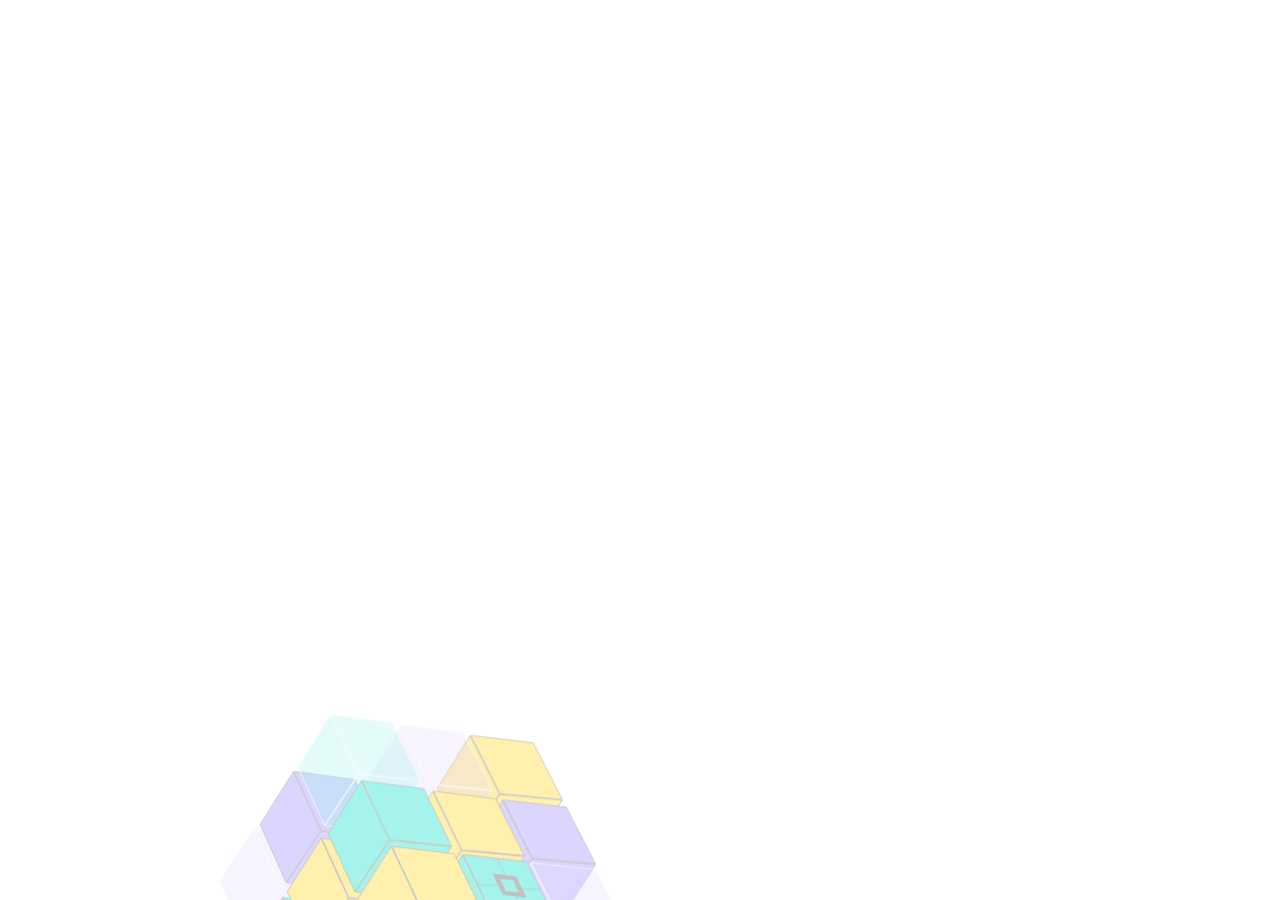
==== commit e136abb4: "Update index.html" ====
--- a/index.html
+++ b/index.html
@@ -1,9 +1,8 @@
 <!DOCTYPE html>
 <html lang="en">
   <head>
-    <!-- <link href="css/header.ae77dc45.css" type="text/css" rel="stylesheet" /> -->
+     <link href="./header.ae77dc45.css" type="text/css" rel="stylesheet" /> 
 
-    <link type="text/css" href="https://cdn.jsdelivr.net/gh/Apolloniann/Lightyear/header.ae77dc45.css" rel="stylesheet" /> 
   </head>
   <body>
     <div class="main">
@@ -449,6 +448,6 @@
               xlink:href="[data-uri]" />
         </defs>
      </div>
-    <script src="https://cdn.jsdelivr.net/gh/Apolloniann/Lightyear/bundle.js"></script>
+    <script src="./bundle.js"></script>
   </body>
 </html>
--- a/header.ae77dc45.css
+++ b/header.ae77dc45.css
@@ -0,0 +1,1176 @@
+:root {
+  --color-black: #000;
+  --color-blue: #00e1ca;
+  --color-yellow: #ffd51c;
+  --color-pink: #968cff;
+  --font-noah: noah, Tahoma, sans-serif;
+  --font-neueeinstellung: Neue-Einstellung, Tahoma, sans-serif;
+}
+@font-face {
+  font-family: noah;
+  src: url(../fonts/noah-regular.woff2) format("woff2"),
+    url(../fonts/noah-regular.woff) format("woff"),
+    url(../fonts/noah-regular.ttf) format("truetype"),
+    url(../fonts/noah-regular.eot) format("eot");
+  font-weight: 400;
+  font-style: normal;
+  font-display: swap;
+}
+@font-face {
+  font-family: noah;
+  src: url(../fonts/noah-bold.woff2) format("woff2"),
+    url(../fonts/noah-bold.woff) format("woff"),
+    url(../fonts/noah-bold.ttf) format("truetype"),
+    url(../fonts/noah-bold.eot) format("eot");
+  font-weight: 700;
+  font-style: normal;
+  font-display: swap;
+}
+@font-face {
+  font-family: Neue-Einstellung;
+  src: url(../fonts/Neue-Einstellung-Regular.woff2) format("woff2"),
+    url(../fonts/Neue-Einstellung-Regular.woff) format("woff"),
+    url(../fonts/Neue-Einstellung-Regular.ttf) format("truetype"),
+    url(../fonts/Neue-Einstellung-Regular.eot) format("eot");
+  font-weight: 400;
+  font-style: normal;
+  font-display: swap;
+}
+@font-face {
+  font-family: Neue-Einstellung;
+  src: url(../fonts/Neue-Einstellung-Bold.woff2) format("woff2"),
+    url(../fonts/Neue-Einstellung-Bold.woff) format("woff"),
+    url(../fonts/Neue-Einstellung-Bold.ttf) format("truetype"),
+    url(../fonts/Neue-Einstellung-Bold.eot) format("eot");
+  font-weight: 700;
+  font-style: normal;
+  font-display: swap;
+}
+@font-face {
+  font-family: Neue-Einstellung;
+  src: url(../fonts/Neue-Einstellung-Medium.woff2) format("woff2"),
+    url(../fonts/Neue-Einstellung-Medium.woff) format("woff"),
+    url(../fonts/Neue-Einstellung-Medium.ttf) format("truetype"),
+    url(../fonts/Neue-Einstellung-Medium.eot) format("eot");
+  font-weight: 500;
+  font-style: normal;
+  font-display: swap;
+}
+body,
+div,
+dl,
+dt,
+dd,
+ul,
+li,
+h1,
+h2,
+h3,
+h4,
+h5,
+h6,
+pre,
+code,
+form,
+fieldset,
+input,
+textarea,
+p,
+blockquote,
+th,
+td {
+  margin: 0;
+  padding: 0;
+}
+table {
+  border-collapse: collapse;
+  border-spacing: 0;
+}
+fieldset,
+img,
+abbr {
+  border: 0;
+}
+address,
+caption,
+cite,
+code,
+dfn,
+em,
+strong,
+th,
+var {
+  font-style: normal;
+  font-weight: normal;
+}
+ul li {
+  list-style: none;
+}
+caption,
+th {
+  text-align: left;
+}
+h1,
+h2,
+h3,
+h4,
+h5,
+h6 {
+  font-size: 100%;
+  font-weight: normal;
+}
+sup {
+  vertical-align: text-top;
+}
+sub {
+  vertical-align: text-bottom;
+}
+input,
+textarea,
+select {
+  font-family: inherit;
+  font-size: inherit;
+  font-weight: inherit;
+}
+legend {
+  color: #212121;
+}
+article,
+aside,
+details,
+figcaption,
+figure,
+footer,
+header,
+hgroup,
+menu,
+nav,
+section,
+main {
+  display: block;
+}
+img,
+svg {
+  width: 100%;
+  display: block;
+  height: auto;
+}
+mark {
+  background: none;
+  color: inherit;
+}
+html {
+  font-size: 14px;
+  scroll-behavior: smooth;
+}
+body {
+  font-family: var(--font-noah);
+  line-height: 1.3;
+  font-size: 3.33vw;
+  color: #212121;
+  font-weight: 400;
+  font-style: normal;
+  background: none transparent;
+  color: #000;
+}
+* {
+  box-sizing: border-box;
+  max-height: 100000px;
+}
+a {
+  color: inherit;
+  outline: none;
+  text-decoration: none;
+}
+button,
+[role="button"] {
+  cursor: pointer;
+}
+strong {
+  font-weight: 700;
+}
+.main {
+  min-height: 100vh;
+  min-width: 360px;
+  overflow: hidden;
+}
+.container {
+  position: relative;
+  z-index: 1;
+  margin: 0 4.44vw;
+}
+.ta-c {
+  text-align: center;
+}
+.d-ib {
+  display: inline-block;
+}
+.hidden {
+  display: none !important;
+}
+.position-hide {
+  position: absolute;
+  left: -9999px;
+  width: 1px;
+}
+.overflow-hidden {
+  overflow: hidden;
+}
+.img-block {
+  width: 100%;
+  display: block;
+  height: auto;
+}
+.opacity-0 {
+  opacity: 0;
+}
+.toggle {
+  display: block;
+  width: 7.2vw;
+  padding: 0;
+  background: transparent;
+  border: 0px;
+  text-align: center;
+  font-size: 1px;
+  cursor: pointer;
+  outline: none;
+}
+.toggle i {
+  display: block;
+  background: var(--color-blue);
+  height: 2px;
+  border-radius: 0.5vw;
+}
+.toggle i:nth-child(2) {
+  margin: 2vw 0 2vw auto;
+  width: 70%;
+}
+.btn1 {
+  display: inline-block;
+  position: relative;
+  font-family: var(--font-noah);
+  font-weight: 700;
+  font-size: 1.2em;
+  color: #000;
+  line-height: 1.1;
+}
+.btn1::after {
+  content: "";
+  display: block;
+  position: absolute;
+  z-index: 1;
+  width: 100%;
+  left: 0;
+  top: 0;
+  height: 100%;
+  background: var(--color-btn-h, #00e1ca);
+  z-index: 0;
+  pointer-events: none;
+  transform-origin: 100% 100%;
+  transform: translate(4%, 12%) scale(1.03, 1.13);
+  border-radius: 2vmin;
+  transition: 0.3s transform;
+}
+.btn1 > * {
+  position: relative;
+  z-index: 3;
+}
+.btn1:hover .btn1__wrap {
+  transform: translate(4%, 12%);
+}
+.btn1:hover::after {
+  transform: translate(4%, 12%) scale(1, 1);
+}
+.btn1.btn1_blue {
+  --color-btn: var(--color-blue);
+  --color-btn-h: conic-gradient(
+    from -90deg at 93% 72%,
+    #fffffd 0deg,
+    #00b6a3 360deg
+  );
+}
+.btn1.btn1_blue:hover .btn1__wrap {
+  background: #02d2bd;
+}
+.btn1.btn1_yellow {
+  --color-btn: var(--color-yellow);
+  --color-btn-h: conic-gradient(
+    from -90deg at 93% 72%,
+    #fffffd 0deg,
+    #e0ba14 360deg
+  );
+}
+.btn1.btn1_yellow:hover .btn1__wrap {
+  background: #ecc413;
+}
+.btn1__wrap {
+  display: inline-flex;
+  align-items: center;
+  border-radius: 2vmin;
+  transition: 0.3s background;
+  padding: 1.2em 1.8em 1.1em;
+  background: var(--color-btn, #00e1ca);
+  transition: 0.3s transform, 0.3s background;
+  transform-origin: 0 0;
+}
+.btn1__arrow-r {
+  display: inline-block;
+  margin-left: 1em;
+  width: 1.83em;
+  height: 0.83em;
+  background: url(../img/svg/btn-arrow-1.svg) center / contain no-repeat;
+  animation: 2s move-btn-arrow linear infinite;
+}
+.btn2 {
+  display: inline-block;
+  min-width: 22vw;
+  padding: 0.743em 1em;
+  border: 1px solid var(--color-pink);
+  line-height: 1.1;
+  font-weight: 700;
+  color: #000;
+  transition: 0.3s color, 0.3s background;
+  border-radius: 0.58em;
+  text-align: center;
+  font-family: var(--font-noah);
+}
+.btn2:hover {
+  color: #fff;
+  background: var(--color-pink);
+  font-weight: 700;
+}
+.header {
+  position: relative;
+  z-index: 10;
+  padding: 6vw 0;
+}
+.header__row {
+  margin: 0 -4vw;
+  display: flex;
+  align-items: center;
+  flex-wrap: wrap;
+  justify-content: space-between;
+}
+.header__toggle {
+  width: 7.2vw;
+  margin: 0 4vw;
+  order: 3;
+}
+.header__logo {
+  width: 44vw;
+  margin: 0 4vw;
+  order: 1;
+}
+.header__btns {
+  margin: 0 4vw;
+  width: 22vw;
+  order: 5;
+}
+.header__nav {
+  display: none;
+}
+.nav {
+  display: none;
+  position: fixed;
+  z-index: 100;
+  width: 100%;
+  top: 0;
+  left: 0;
+  padding: 20px 0 20px;
+  background: #fff;
+  transform: translateY(-110%);
+  opacity: 0;
+  transition-duration: 0.5s;
+  transition-property: transform, opacity;
+}
+.nav.js-active {
+  opacity: 1;
+  transform: translateY(0);
+}
+.menu {
+  font-weight: 500;
+  font-size: 5vw;
+}
+.menu__item {
+  position: relative;
+  margin: 0 0 8vw;
+}
+.menu__link {
+  position: relative;
+  display: inline-block;
+  text-align: center;
+}
+.menu__link.active .v,
+.menu__link:hover .v {
+  font-weight: 700;
+}
+.menu__link .v {
+  display: block;
+  position: absolute;
+  top: 50%;
+  left: 50%;
+  transform: translate(-50%, -50%);
+}
+.menu__link .h {
+  display: block;
+  opacity: 0;
+  font-weight: 700;
+}
+.footer {
+  padding: 12vmin 0 20vmin;
+  position: relative;
+}
+.section {
+  position: relative;
+  padding: 3rem 0;
+}
+.section__title {
+  display: block;
+  margin: 0 0 20px;
+  font-weight: 700;
+  font-family: var(--font-epilogue);
+  font-size: 8vmin;
+  text-transform: lowercase;
+  line-height: 1.15;
+}
+.aside {
+  display: none;
+  position: fixed;
+  z-index: 110;
+  right: 0;
+  top: 0;
+  width: 90vw;
+  height: 100%;
+  transform: translateX(120%);
+  opacity: 0;
+  transition: 0.5s;
+  overflow: auto;
+}
+.aside.active {
+  transform: translateX(0);
+  opacity: 1;
+}
+.aside.active + .aside__overlay {
+  display: block;
+}
+.aside + .aside__overlay {
+  position: fixed;
+  z-index: 109;
+  display: none;
+  left: 0;
+  top: 0;
+  width: 100%;
+  height: 100%;
+  background: rgba(0, 0, 0, 0.3);
+}
+.aside__wrap {
+  position: relative;
+  height: 100%;
+  padding: 6vmin 8vmin 12vmin;
+}
+.aside__close {
+  display: block;
+  order: 5;
+  width: 8vmin;
+  height: 8vmin;
+  border: 0;
+  background: none;
+  cursor: pointer;
+  position: relative;
+}
+.aside__close::before,
+.aside__close::after {
+  content: "";
+  display: block;
+  position: absolute;
+  left: 0;
+  width: 100%;
+  height: 0.6vmin;
+  top: 50%;
+  margin-top: -0.3vmin;
+  background: var(--color-blue);
+  box-shadow: 0px 0px 1vmin rgba(69, 222, 255, 0.7);
+  transform: rotate(45deg);
+}
+.aside__close::after {
+  transform: rotate(-45deg);
+}
+.aside__footer {
+  margin-top: 20vmin;
+  margin-bottom: 6vmin;
+}
+.aside__footer .header__btns {
+  margin: 0;
+  width: 100%;
+}
+@keyframes rotate {
+  100% {
+    transform: rotate(360deg);
+  }
+}
+@keyframes rotate-planet {
+  100% {
+    transform: translate(32%, 60%) rotate(360deg);
+  }
+}
+@keyframes show-icons {
+  5%,
+  30% {
+    opacity: 1;
+  }
+  0%,
+  36%,
+  100% {
+    opacity: 0;
+  }
+}
+@keyframes move-btn-arrow {
+  50% {
+    transform: translate(20%, 0);
+  }
+}
+@keyframes move-arrows-1 {
+  0%,
+  40%,
+  100% {
+    transform: translate(-1%, 1%);
+  }
+  20% {
+    transform: translate(4%, -4%);
+  }
+}
+@keyframes move-arrow-vertical {
+  0%,
+  50%,
+  100% {
+    transform: translate(-50%, 0%);
+  }
+  25% {
+    transform: translate(-50%, 25%);
+  }
+  75% {
+    transform: translate(-50%, -25%);
+  }
+}
+@keyframes transfusion-light-1 {
+  0%,
+  5%,
+  95%,
+  100% {
+    opacity: 1;
+  }
+  45%,
+  55% {
+    opacity: 0;
+  }
+}
+@keyframes transfusion-light-2 {
+  0%,
+  5%,
+  95%,
+  100% {
+    opacity: 0;
+  }
+  45%,
+  55% {
+    opacity: 1;
+  }
+}
+@keyframes showWithDelay {
+  100% {
+    opacity: 0.6;
+  }
+}
+@keyframes pulseOpacity {
+  50% {
+    opacity: 0;
+  }
+}
+@keyframes pulse {
+  50% {
+    transform: scale(1.05);
+  }
+}
+@keyframes pulse2 {
+  100% {
+    transform: scale(1.05);
+  }
+}
+@keyframes fly-h {
+  0%,
+  100% {
+    transform: translate(0%, 0%);
+  }
+  10% {
+    transform: translate(2%, 4%);
+  }
+  20% {
+    transform: translate(-2%, 4%);
+  }
+  30% {
+    transform: translate(2%, -4%);
+  }
+  40% {
+    transform: translate(-2%, -4%);
+  }
+  50% {
+    transform: translate(2%, 4%);
+  }
+  60% {
+    transform: translate(2%, -4%);
+  }
+  70% {
+    transform: translate(-2%, 4%);
+  }
+  80% {
+    transform: translate(-2%, -4%);
+  }
+  90% {
+    transform: translate(2%, -4%);
+  }
+}
+@keyframes fly-h-2 {
+  0%,
+  100% {
+    transform: translate(0%, 0%);
+  }
+  10% {
+    transform: translate(1%, 1%);
+  }
+  20% {
+    transform: translate(-1%, 1%);
+  }
+  30% {
+    transform: translate(1%, -1%);
+  }
+  40% {
+    transform: translate(-1%, -1%);
+  }
+  50% {
+    transform: translate(1%, 1%);
+  }
+  60% {
+    transform: translate(1%, -1%);
+  }
+  70% {
+    transform: translate(-1%, 1%);
+  }
+  80% {
+    transform: translate(-1%, -1%);
+  }
+  90% {
+    transform: translate(1%, -1%);
+  }
+}
+@keyframes fly-h-3 {
+  0%,
+  100% {
+    transform: translate(0%, 0%);
+  }
+  10% {
+    transform: translate(0.5%, 0.5%);
+  }
+  20% {
+    transform: translate(-0.5%, 0.5%);
+  }
+  30% {
+    transform: translate(0.5%, -0.5%);
+  }
+  40% {
+    transform: translate(-0.5%, -0.5%);
+  }
+  50% {
+    transform: translate(0.5%, 0.5%);
+  }
+  60% {
+    transform: translate(0.5%, -0.5%);
+  }
+  70% {
+    transform: translate(-0.5%, 0.5%);
+  }
+  80% {
+    transform: translate(-0.5%, -0.5%);
+  }
+  90% {
+    transform: translate(0.5%, -0.5%);
+  }
+}
+@keyframes fly-to-right {
+  0%,
+  100% {
+    transform: translate(0%, 0%);
+  }
+  10% {
+    transform: translate(1%, 1%);
+  }
+  20% {
+    transform: translate(0%, 1%);
+  }
+  30% {
+    transform: translate(1%, 0%);
+  }
+  40% {
+    transform: translate(0%, 0%);
+  }
+  50% {
+    transform: translate(1%, 1%);
+  }
+  60% {
+    transform: translate(1%, 0%);
+  }
+  70% {
+    transform: translate(0%, 1%);
+  }
+  80% {
+    transform: translate(0%, 0%);
+  }
+  90% {
+    transform: translate(1%, 0%);
+  }
+}
+@keyframes fly-to-right-2 {
+  0%,
+  100% {
+    transform: translate(0%, 0%);
+  }
+  10% {
+    transform: translate(1%, -1%);
+  }
+  20% {
+    transform: translate(0%, -1%);
+  }
+  30% {
+    transform: translate(1%, 0%);
+  }
+  40% {
+    transform: translate(0%, 0%);
+  }
+  50% {
+    transform: translate(1%, -1%);
+  }
+  60% {
+    transform: translate(1%, 0%);
+  }
+  70% {
+    transform: translate(0%, -1%);
+  }
+  80% {
+    transform: translate(0%, 0%);
+  }
+  90% {
+    transform: translate(1%, 0%);
+  }
+}
+@keyframes move-left-right {
+  0%,
+  50%,
+  100% {
+    transform: translate(0%, 0%);
+  }
+  25% {
+    transform: translate(-2%, 0%);
+  }
+  75% {
+    transform: translate(2%, 0%);
+  }
+}
+@keyframes move-up-down {
+  50% {
+    transform: translate(0%, 50%);
+  }
+}
+@keyframes rotate-ellipse {
+  50% {
+    transform: rotate(3deg) translate(3%, 3%);
+  }
+}
+@keyframes vertical-hide-icon {
+  0% {
+    transform: translate(0%, 110%);
+  }
+  15%,
+  85% {
+    transform: translate(0%, 0%);
+  }
+  100% {
+    transform: translate(0%, -110%);
+  }
+}
+@keyframes vertical-hide-icon-2 {
+  0% {
+    transform: translate(0%, 65%);
+  }
+  100% {
+    transform: translate(0%, -65%);
+  }
+}
+@keyframes marque {
+  0% {
+    transform: translateX(-25%);
+  }
+  100% {
+    transform: translateX(-50%);
+  }
+}
+.top {
+  position: relative;
+  padding: 0 0 9vw;
+  /* background: url(../img/top/bg1.jpg) center / cover no-repeat; */
+  height: 100vh;
+  overflow: hidden;
+}
+.top__wrap {
+  position: absolute;
+  z-index: 5;
+  width: 100%;
+  height: 50%;
+  top: 0;
+  left: 0;
+}
+.top__word {
+  display: flex;
+  justify-content: center;
+  position: absolute;
+  z-index: 5;
+  top: 50%;
+  left: 50%;
+  transform: translate(-50%, -57%);
+  width: calc(100% + 0.12em);
+  line-height: 1;
+  text-align: center;
+  font-family: var(--font-neueeinstellung);
+  font-weight: 500;
+  font-size: 26.82vw;
+  letter-spacing: -0.05em;
+  margin-left: -0.06em;
+  overflow: hidden;
+  height: 1em;
+}
+.top__word-in {
+  display: block;
+  margin-top: -0.15em;
+}
+.top__cube {
+  position: absolute;
+  z-index: 7;
+  top: 50%;
+  left: 50%;
+  width: 85.35vw;
+  margin-top: -11.7%;
+  margin-left: -54%;
+}
+.top__cube svg {
+  display: block;
+  width: 100%;
+  height: auto;
+  overflow: visible;
+  pointer-events: none;
+  animation: 30s fly-h-3 linear infinite;
+}
+.top__cube .a,
+.top__cube .b,
+.top__cube .c {
+  opacity: 0;
+}
+.top__cube[data-type="a"] .a {
+  opacity: 1;
+}
+.top__cube[data-type="b"] .b {
+  opacity: 1;
+}
+.top__cube[data-type="c"] .c {
+  opacity: 1;
+}
+.top__bottom {
+  position: absolute;
+  z-index: 20;
+  bottom: 10vw;
+  left: 0;
+  width: 100%;
+}
+.top__desc {
+  text-align: right;
+  font-family: var(--font-neueeinstellung);
+}
+.top__txt-1 {
+  width: 40vw;
+  margin: 0 0 4vw auto;
+}
+.top__title {
+  display: block;
+  margin: 0 0 8vw auto;
+  font-weight: 500;
+  line-height: 1;
+  font-size: 1.7em;
+}
+.top__btns {
+  display: flex;
+  justify-content: flex-end;
+}
+.top__btns-2 {
+  margin-left: 6vw;
+}
+.top__dots {
+  margin-bottom: -8vw;
+}
+.top__dot {
+  position: relative;
+  width: -moz-max-content;
+  width: max-content;
+  display: flex;
+  align-items: center;
+  margin-bottom: 3vmin;
+  font-family: var(--font-neueeinstellung);
+  font-weight: 400;
+  color: #000;
+  font-size: 1.1em;
+  transition: 0.3s color;
+  padding-right: 1.1em;
+  -webkit-user-select: none;
+  -moz-user-select: none;
+  user-select: none;
+}
+.top__dot:last-child {
+  margin-bottom: 0;
+}
+.top__dot:hover {
+  font-weight: 700;
+  color: var(--btn-color);
+}
+/* .top__dot::after {
+  content: "";
+  display: block;
+  position: absolute;
+  width: 100%;
+  height: 100%;
+  top: 0;
+  left: 0;
+  border-radius: 1em;
+  border: 2px solid var(--btn-color);
+  box-sizing: border-box;
+  opacity: 0;
+  transition: 0.3s opacity;
+} */
+.top__dot.active {
+  font-weight: 700;
+  color: var(--btn-color);
+}
+.top__dot.active::after {
+  opacity: 1;
+}
+.top__dot.active > i {
+  border-color: transparent;
+  transform: translate(0.5em, 0);
+}
+.top__dot > i {
+  display: flex;
+  justify-content: center;
+  align-items: center;
+  position: relative;
+  z-index: 1;
+  width: 2em;
+  height: 2em;
+  border: 2px solid var(--btn-color);
+  border-radius: 50%;
+  margin-right: 0.7em;
+  transition: 0.3s border-color, 0.3s transform;
+}
+.top__dot > i svg {
+  display: block;
+  width: 70%;
+  height: auto;
+  fill: var(--btn-color);
+}
+.top__dot > span {
+  display: block;
+  position: relative;
+  z-index: 1;
+  transform: translate(0, -0.1em);
+}
+.top__dot.top__dot_blue {
+  --btn-color: var(--color-blue);
+}
+.top__dot.top__dot_yellow {
+  --btn-color: var(--color-yellow);
+}
+.top__dot.top__dot_pink {
+  --btn-color: var(--color-pink);
+}
+.top__decors {
+  position: absolute;
+  z-index: 6;
+  width: 100%;
+  height: 100%;
+  top: 0;
+  left: 0;
+  transform-origin: 30% 40%;
+  transform: scale(0);
+  pointer-events: none;
+}
+.top__decor {
+  position: absolute;
+  z-index: 3;
+}
+.top__decor.top__decor-1 {
+  width: 13.65vw;
+  top: -11.2%;
+  left: 36%;
+}
+.top__decor.top__decor-2 {
+  width: 7.24vw;
+  top: 15.5%;
+  right: -3.9%;
+}
+.top__decor.top__decor-3 {
+  width: 7.55vw;
+  top: 6.2%;
+  left: 26.9%;
+}
+.top__decor.top__decor-4 {
+  width: 12.8vw;
+  top: 12.3%;
+  left: 11.9%;
+}
+.top__decor.top__decor-5 {
+  width: 11.98vw;
+  top: 50.8%;
+  right: -0.5%;
+}
+.top__decor.top__decor-6 {
+  width: 8.54vw;
+  bottom: -6.3%;
+  left: 22.8%;
+}
+.top__decor.top__decor-7 {
+  width: 17.5vw;
+  bottom: -22.3%;
+  left: 34.8%;
+}
+.top .act {
+  opacity: 0;
+}
+.top .def,
+.top .act {
+  transition: 0.3s;
+}
+@media (min-width: 1250px) {
+  body {
+    font-size: 0.83vw;
+  }
+  .container {
+    margin: 0 5.2vw;
+  }
+  .btn1::after {
+    border-radius: 1.04vw;
+  }
+  .btn1__wrap {
+    font-size: 1.56vw;
+    padding: 1.2em 2.235em 1.1em;
+    border-radius: 1.04vw;
+  }
+  .btn2 {
+    min-width: 10.16vw;
+    border-width: 2px;
+    font-size: 1.25vw;
+  }
+  .header {
+    padding: 4.8vh 0;
+  }
+  .header__row {
+    margin: 0;
+  }
+  .header__logo {
+    width: 18.75vw;
+    margin: 0;
+  }
+  .header__btns {
+    margin: 0;
+    width: 10.16vw;
+  }
+  .header__nav {
+    display: block;
+    margin: 0 6.9vw 0 auto;
+    order: 3;
+  }
+  .header__toggle {
+    display: none;
+  }
+  .menu {
+    margin: 0 -0.9vw;
+    display: flex;
+    justify-content: space-between;
+    font-size: 1.25vw;
+  }
+  .menu__item {
+    margin: 0 0.9vw;
+  }
+  .menu__item:not(:last-child)::after {
+    content: "";
+    display: inline-block;
+    width: 0.5em;
+    height: 0.5em;
+    border: 1px solid #968cff;
+    box-sizing: border-box;
+    transform: rotate(45deg);
+    margin-left: 1.46vw;
+  }
+  .footer {
+    padding: 5.6vw 0 4vw;
+  }
+  .section {
+    padding: 6vw 0;
+  }
+  .section__title {
+    font-size: 3.65vw;
+  }
+  .section__title .br {
+    display: none;
+  }
+  .top__wrap {
+    height: 100%;
+  }
+  .top__cube {
+    width: 41.35vw;
+    margin-top: -17.7%;
+    margin-left: -38%;
+  }
+  .top__bottom {
+    bottom: 6vh;
+  }
+  .top__bottom-row {
+    display: flex;
+    justify-content: space-between;
+    align-items: flex-end;
+  }
+  .top__btns {
+    margin-right: 0.6vw;
+  }
+  .top__btns-2 {
+    margin-left: 1.98vw;
+  }
+  .top__title {
+    margin-bottom: 7vh;
+    font-size: 2.08vw;
+  }
+  .top__txt-1 {
+    margin-bottom: 2vh;
+    width: 12vw;
+    font-size: 1.04vw;
+  }
+  .top__dots {
+    margin-bottom: -0.7vw;
+  }
+  .top__dot {
+    font-size: 1.15vw;
+    margin-bottom: 1.1vw;
+  }
+  .top__dot > i,
+  .top__dot::after {
+    border-width: 3px;
+  }
+  .top__decors {
+    transform-origin: 30% 59%;
+  }
+}
+
+/*# sourceMappingURL=header.ae77dc45.css.map */
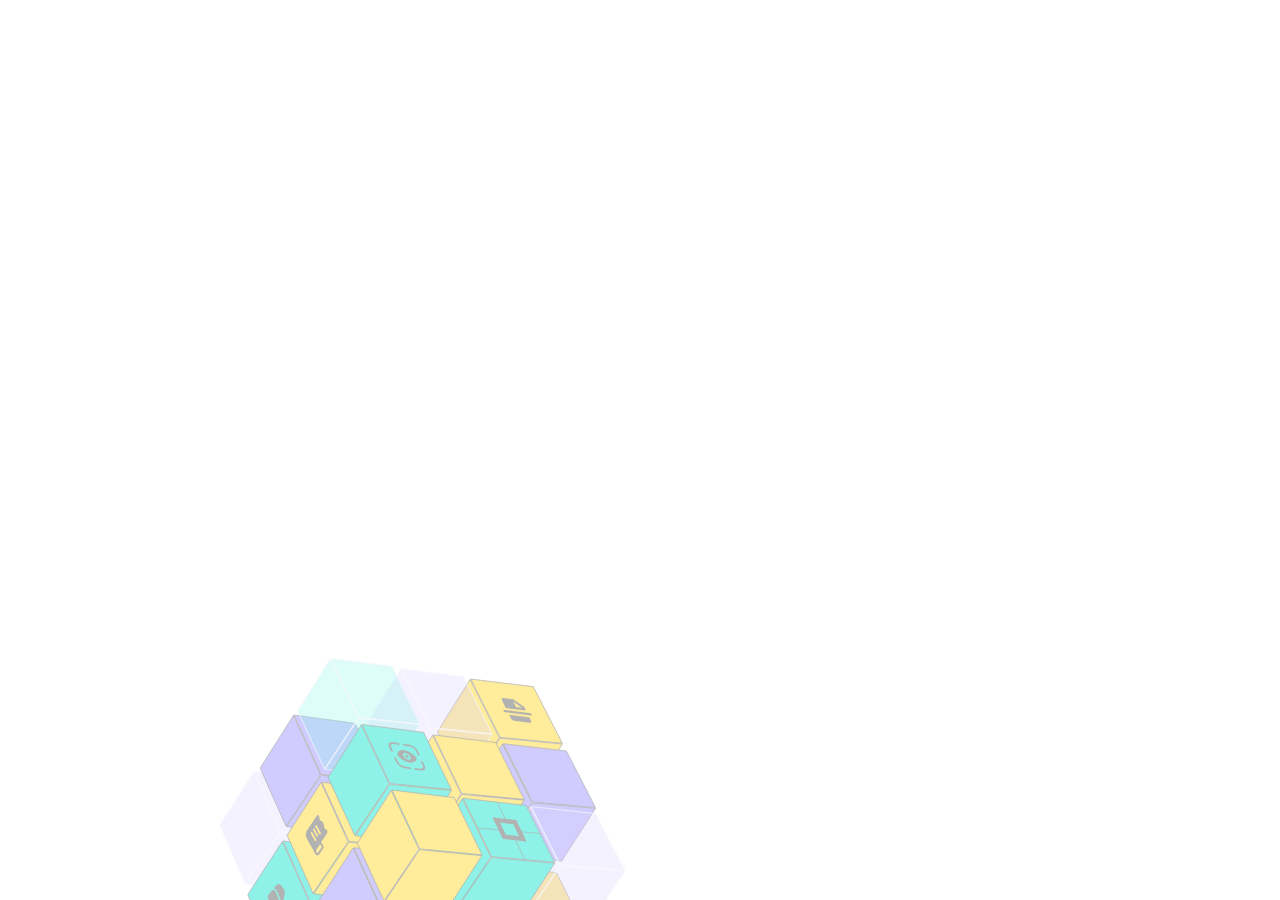
==== commit c34ccd41: "Update index.html" ====
--- a/index.html
+++ b/index.html
@@ -1,453 +1,537 @@
 <!DOCTYPE html>
 <html lang="en">
-  <head>
-     <link href="./header.ae77dc45.css" type="text/css" rel="stylesheet" /> 
-
-  </head>
-  <body>
-    <div class="main">
-        <!--  TOP  -->
-        <section class="top" id="top">
-           <div class="top__wrap js-top-wrapper">
-              <div class="top__word">
-                 <div class="top__word-in js-top-word-in"></div>
-              </div>
-              <div class="top__cube js-top-cube">
-                 <svg width="794" height="809" viewBox="0 0 794 809" fill="none"
-                    xmlns="http://www.w3.org/2000/svg">
-                    <g filter="url(#filter0_b_17_26)">
-                       <path
-                          d="M136.696 448.725L230.361 460.828L282.906 380.008L242.85 291.971L150.033 279.451L98.3264 359.982L136.619 448.849L136.696 448.725Z"
-                          fill="#B297FF" fill-opacity="0.3" />
-                    </g>
-                    <path
-                       d="M149.94 280.649L189.548 370.082L136.732 447.672L98.9692 360.034L149.94 280.649ZM150.966 280.15L242.461 292.492L281.975 379.338L190.586 369.61L150.966 280.15ZM190.476 370.74L281.924 380.475L230.079 460.219L137.693 448.281L190.476 370.74Z"
-                       stroke="#F1EFFC" stroke-width="1.13749" />
-                    <g class="js-top-logos">
-                       <path
-                          d="M562.928 317.166L468.345 306.244L519.037 229.7L612.576 238.47L562.928 317.166ZM612.569 237.329L519.119 228.567L475.266 141.125L568.929 152.45L612.569 237.329ZM425.442 219.958L474.228 141.597L518.094 229.065L467.356 305.678L425.442 219.958Z"
-                          fill="#FFD51C" stroke="#505050" stroke-width="1.13749" />
-                       <g class="def">
-                          <g clip-path="url(#clip0_17_26)" class="a">
-                             <path
-                                d="M543.105 183.182L552.572 184.393L538.873 174.627L543.105 183.182ZM540.855 203.732C539.814 203.599 538.756 203.149 537.682 202.384C536.608 201.618 535.839 200.765 535.376 199.825L532.836 194.692L563.131 198.566L565.671 203.7C566.136 204.641 566.164 205.399 565.753 205.975C565.343 206.551 564.617 206.772 563.577 206.638L540.855 203.732ZM525.463 190.543L523.77 187.121L565.426 192.448L567.119 195.871L525.463 190.543ZM527.757 184.425L521.832 172.447C521.366 171.506 521.339 170.748 521.749 170.172C522.159 169.596 522.885 169.375 523.926 169.509L539.073 171.447L555.513 183.166L558.052 188.3L527.757 184.425Z"
-                                fill="#505050" />
-                          </g>
-                          <g clip-path="url(#clip0_57_3)" class="b">
-                             <path
-                                d="M534.506 173.902L517.741 171.695C516.012 171.467 515.245 172.552 516.037 174.106L526.113 193.881L546.021 196.502L534.506 173.902ZM540.479 191.38C540.742 191.898 540.487 192.259 539.91 192.183L528.385 190.666C527.808 190.59 527.121 190.104 526.857 189.586L525.658 187.232C524.458 184.878 524.922 183.007 526.594 182.26C525.578 181.512 524.703 180.562 524.199 179.573C523.143 177.502 524.166 176.055 526.471 176.358C528.776 176.662 531.526 178.605 532.581 180.677C533.085 181.665 533.122 182.505 532.777 183.074C535.505 184.4 538.08 186.672 539.279 189.026L540.479 191.38ZM527.072 195.764L568.984 201.282C569.776 202.836 569.009 203.921 567.28 203.693L531.655 199.003C529.926 198.775 527.864 197.318 527.072 195.764ZM553.366 176.385L536.601 174.178L548.116 196.778L568.025 199.399L557.949 179.624C557.157 178.07 555.095 176.613 553.366 176.385ZM562.482 194.277C562.746 194.795 562.491 195.156 561.914 195.08L550.388 193.563C549.812 193.487 549.125 193.001 548.861 192.483L547.661 190.129C546.462 187.775 546.926 185.903 548.598 185.157C547.581 184.409 546.706 183.459 546.203 182.47C545.147 180.398 546.17 178.952 548.475 179.255C550.78 179.559 553.529 181.502 554.585 183.574C555.089 184.562 555.126 185.402 554.78 185.971C557.508 187.297 560.083 189.568 561.283 191.922L562.482 194.277ZM563.872 208.515C564.136 209.033 563.881 209.395 563.304 209.319L542.348 206.56C541.772 206.484 541.085 205.998 540.821 205.481C540.557 204.963 540.812 204.601 541.389 204.677L546.104 205.298L544.664 202.473L556.19 203.99L557.63 206.815L562.345 207.436C562.921 207.512 563.608 207.997 563.872 208.515ZM526.294 179.849C525.767 178.813 526.278 178.09 527.43 178.242C528.583 178.393 529.958 179.365 530.486 180.401C531.013 181.437 530.502 182.16 529.35 182.008C528.197 181.857 526.822 180.885 526.294 179.849ZM537.183 188.75L537.903 190.162L528.473 188.921L527.753 187.508C526.554 185.154 527.69 183.547 530.309 183.892C532.929 184.236 535.984 186.396 537.183 188.75ZM548.298 182.746C547.77 181.71 548.282 180.987 549.434 181.138C550.587 181.29 551.962 182.262 552.489 183.298C553.017 184.334 552.506 185.057 551.353 184.905C550.201 184.753 548.826 183.782 548.298 182.746ZM559.187 191.647L559.907 193.059L550.477 191.818L549.757 190.405C548.558 188.051 549.694 186.444 552.313 186.788C554.933 187.133 557.988 189.292 559.187 191.647Z"
-                                fill="#505050" />
-                          </g>
-                          <g class="c">
-                             <path
-                                d="M563.361 193.372C561.568 189.854 556.882 186.392 552.728 185.407C546.988 179.399 538.811 174.821 531.503 173.859C530.981 173.79 530.198 173.687 529.795 173.853C527.392 172.005 524.826 170.792 522.477 170.482C518.039 169.898 516.2 172.501 518.232 176.489C518.71 177.427 519.329 178.165 520.069 179.138C519.295 181.443 519.805 184.355 521.598 187.874C523.391 191.393 525.989 194.58 529.391 197.435C529.609 198.339 529.706 199.008 530.184 199.947C532.216 203.934 537.163 207.431 541.601 208.015C543.95 208.324 545.56 207.661 546.289 206.225C546.811 206.294 547.714 206.631 548.236 206.7C555.545 207.662 559.777 204.499 559.899 199.482C563.576 199.528 565.154 196.891 563.361 193.372ZM524.867 175.174C526.433 175.38 527.956 176.456 528.673 177.863C529.39 179.271 528.824 180.072 527.258 179.865C525.692 179.659 524.169 178.584 523.452 177.176C522.735 175.769 523.301 174.968 524.867 175.174ZM539.21 203.323C537.644 203.117 536.122 202.041 535.405 200.634C534.687 199.226 535.253 198.426 536.82 198.632C538.386 198.838 539.908 199.914 540.625 201.321C541.342 202.729 540.776 203.53 539.21 203.323ZM545.845 202.008C543.814 198.021 538.866 194.524 534.429 193.94C533.124 193.768 531.938 193.831 531.253 194.397C529.372 192.618 527.894 190.673 526.818 188.561C525.742 186.45 525.308 184.642 525.516 183.138C526.918 183.979 528.343 184.385 529.648 184.557C534.086 185.141 535.925 182.538 533.893 178.551C538.852 179.204 543.963 182.065 548.105 185.893C546.734 187.025 546.505 188.965 547.7 191.31C548.895 193.656 551.276 195.939 554.081 197.622C553.525 200.831 550.805 202.661 545.845 202.008ZM556.726 194.687C555.16 194.481 553.637 193.405 552.92 191.998C552.203 190.59 552.769 189.789 554.335 189.996C555.901 190.202 557.424 191.278 558.141 192.685C558.858 194.093 558.292 194.893 556.726 194.687Z"
-                                fill="#505050" />
-                          </g>
-                       </g>
-                       <g class="act">
-                          <rect width="40.017" height="36.9388" transform="matrix(0.993068 0.117537 0.453991 0.891007 520 172)"
-                             fill="url(#pattern0)" />
-                       </g>
-                    </g>
-                    <g filter="url(#filter1_b_17_26)">
-                       <path
-                          d="M362.652 291.882L457.434 303.456L507.771 223.677L464.551 137.124L370.612 125.129L321.118 204.622L362.577 292.002L362.652 291.882Z"
-                          fill="#B297FF" fill-opacity="0.3" />
-                    </g>
-                    <path
-                       d="M457.145 302.849L363.638 291.43L414.309 214.892L506.8 224.151L457.145 302.849ZM506.801 223.01L414.398 213.759L371.585 125.826L464.176 137.649L506.801 223.01ZM321.766 204.658L370.551 126.304L413.369 214.251L362.66 290.847L321.766 204.658Z"
-                       stroke="#F1EFFC" stroke-width="1.13749" />
-                    <path
-                       d="M209.159 195.686L249.814 284.632L198.053 361.719L159.27 274.557L209.159 195.686ZM210.187 195.194L301.668 207.536L342.196 293.899L250.849 284.153L210.187 195.194ZM250.746 285.284L342.166 295.038L291.403 374.264L199.016 362.326L250.746 285.284Z"
-                       fill="#968CFF" stroke="#505050" stroke-width="1.13749" />
-                    <g filter="url(#filter2_b_17_26)">
-                       <path
-                          d="M255.698 276.738L349.359 288.842L399.686 209.066L357.526 122.015L264.714 109.491L215.227 188.981L255.625 276.859L255.698 276.738Z"
-                          fill="#00E1CA" fill-opacity="0.3" />
-                    </g>
-                    <path
-                       d="M353.634 203.481L353.632 203.48L307.416 198.635L265.676 110.193L357.145 122.536L398.726 208.39L353.634 203.481ZM264.645 110.678L306.385 199.121L255.715 275.691L215.873 189.021L264.645 110.678ZM398.72 209.532L349.071 288.233L256.681 276.292L307.321 199.767L353.508 204.609L353.511 204.61L398.72 209.532Z"
-                       stroke="#F1EFFC" stroke-width="1.13749" />
-                    <g id="cube-2" class="js-top-logos">
-                       <path
-                          d="M140.665 464.482L192.667 384.6L232.268 474.042L178.418 552.122L140.665 464.482ZM179.383 552.725L233.196 474.701L325.657 483.964L272.791 564.188L179.383 552.725ZM286.215 395.972L325.721 482.829L233.305 473.57L193.693 384.101L286.215 395.972Z"
-                          fill="#00E1CA" stroke="#505050" stroke-width="1.13749" />
-                       <g class="def">
-                          <g class="a">
-                             <path
-                                d="M179.974 491.563C180.745 492.519 181.799 493.063 182.905 493.077C184.011 493.09 185.078 492.571 185.871 491.634L190.358 486.332C191.152 485.395 191.606 484.116 191.623 482.777C191.639 481.438 190.814 479.868 190.444 479.193L182.292 458.957C181.521 458.001 180.467 457.457 179.361 457.443C178.255 457.43 177.188 457.949 176.395 458.886L171.907 464.188C171.114 465.125 170.659 466.404 170.643 467.743C170.627 469.082 171.051 470.371 171.822 471.327L179.974 491.563ZM179.739 454.935L183.873 450.051C184.666 449.113 185.733 448.594 186.839 448.607C187.945 448.621 189.966 449.856 190.737 450.812L194.362 455.588C194.94 456.305 195.503 457.727 195.835 459.273C196.167 460.819 196.3 462.151 196.111 463.855C195.922 465.559 194.719 469.581 194.628 470.404C194.536 471.226 194.161 472.935 194.931 473.891C195.702 474.847 196.126 476.137 196.11 477.476C196.094 478.814 195.639 480.093 194.845 481.031L193.703 482.381C193.243 480.641 192.488 479.048 191.94 477.425L183.787 457.19C182.716 455.858 181.274 455.054 179.739 454.935Z"
-                                fill="#505050" />
-                          </g>
-                          <g clip-path="url(#clip1_57_3)" class="b">
-                             <path
-                                d="M198.141 448.769C192.751 438.558 182.257 437.359 174.704 446.092C167.151 454.825 165.397 470.186 170.786 480.397C176.175 490.609 186.669 491.807 194.222 483.074C201.776 474.341 203.53 458.98 198.141 448.769ZM196.597 474.254L192.764 470.511C193.344 469.003 193.742 467.373 193.938 465.658C194.134 463.942 194.114 462.264 193.889 460.664L198.467 457.882C198.924 460.518 198.995 463.334 198.674 466.191C198.34 469.062 197.637 471.789 196.597 474.254ZM178.602 471.361C176.293 466.986 177.045 460.4 180.281 456.658C183.517 452.917 188.016 453.431 190.325 457.806C192.634 462.181 191.882 468.766 188.646 472.508C185.41 476.25 180.911 475.736 178.602 471.361ZM186.839 443.786C188.795 444.009 190.618 444.799 192.235 446.093L189.304 451.995C188.309 451.284 187.214 450.849 186.042 450.715C184.87 450.581 183.705 450.758 182.576 451.227L181.051 444.816C182.928 443.921 184.887 443.57 186.839 443.786ZM172.33 454.912L176.163 458.655C175.583 460.163 175.184 461.793 174.988 463.509C174.793 465.224 174.813 466.902 175.038 468.502L170.46 471.284C170.003 468.649 169.932 465.832 170.253 462.976C170.586 460.105 171.29 457.377 172.33 454.912ZM182.088 485.381C180.131 485.157 178.308 484.367 176.691 483.073L179.623 477.171C180.618 477.882 181.713 478.317 182.885 478.451C184.056 478.585 185.221 478.408 186.351 477.94L187.876 484.351C185.999 485.246 184.04 485.596 182.088 485.381Z"
-                                fill="#505050" />
-                          </g>
-                          <g class="c">
-                             <path
-                                d="M192.611 490.894C194.717 487.766 194.808 481.449 192.835 472.885L193.957 471.219C194.161 470.928 194.319 470.546 194.413 470.119C194.507 469.693 194.533 469.241 194.487 468.816L192.129 448.17C192.093 447.85 192.017 447.555 191.907 447.306C191.797 447.058 191.655 446.861 191.491 446.73L180.946 438.275C180.728 438.106 180.481 438.059 180.234 438.14C179.987 438.221 179.75 438.427 179.553 438.732L178.414 440.424C174.233 435.139 170.828 433.958 168.74 437.057C167.621 438.719 166.509 442.265 167.533 449.636C167.804 451.497 168.144 453.312 168.551 455.07L166.718 457.792C166.514 458.083 166.356 458.465 166.262 458.891C166.168 459.317 166.142 459.77 166.188 460.194L168.546 480.84C168.582 481.159 168.657 481.453 168.767 481.7C168.877 481.949 169.019 482.145 169.183 482.276L179.729 490.733C179.946 490.903 180.193 490.95 180.441 490.869C180.688 490.788 180.924 490.583 181.122 490.278L182.961 487.547C186.612 492.183 190.249 494.401 192.611 490.894ZM189.688 450.621L191.383 465.425L183.796 459.369L182.121 444.537L189.688 450.621ZM170.706 475.934L170.274 472.158L172.522 473.237L170.706 475.934ZM172.832 468.467L174.802 465.542L174.906 469.462L172.832 468.467ZM177.269 460.464C177.26 460.054 177.188 459.668 177.06 459.349C176.933 459.031 176.754 458.791 176.544 458.657C176.332 458.523 176.097 458.499 175.865 458.589C175.633 458.679 175.411 458.878 175.225 459.166L173.513 461.709C172.875 459.884 172.293 457.991 171.768 456.039L179.432 444.658L181.185 460.373L177.416 465.97L177.269 460.464ZM170.291 440.556C171.038 439.448 173.135 440.002 176.217 443.686L170.748 451.807C169.48 445.788 169.506 441.723 170.291 440.556ZM169.614 459.237C170.106 461.022 170.726 462.973 171.384 464.87L169.742 467.308L168.933 460.249L169.614 459.237ZM180.264 485.806L172.243 479.399L175.447 474.64L175.812 474.815C176.015 474.912 176.234 474.914 176.449 474.822C176.664 474.729 176.868 474.543 177.044 474.283C177.22 474.022 177.361 473.694 177.455 473.328C177.549 472.962 177.592 472.569 177.582 472.186L177.564 471.497L182.722 463.839L190.764 470.214L183.098 481.597C181.769 479.679 180.52 477.596 179.359 475.359C179.248 475.149 179.112 474.986 178.959 474.878C178.807 474.77 178.64 474.719 178.469 474.729C178.299 474.74 178.127 474.81 177.965 474.937C177.802 475.064 177.652 475.245 177.522 475.47C177.272 475.9 177.112 476.467 177.073 477.057C177.034 477.647 177.12 478.217 177.314 478.655C177.334 478.699 177.342 478.714 177.364 478.756C178.486 480.9 179.683 482.914 180.95 484.787L180.264 485.806ZM185.148 484.3L190.639 476.146C191.979 482.417 191.832 486.303 191.074 487.429C190.282 488.606 188.104 487.812 185.149 484.299L185.148 484.3Z"
-                                fill="#505050" />
-                          </g>
-                       </g>
-                       <g class="act">
-                          <rect width="43.9148" height="40.5367"
-                             transform="matrix(0.42383 0.905742 -0.549072 0.835775 188.263 439.383)" fill="url(#pattern1)" />
-                       </g>
-                    </g>
-                    <path
-                       d="M618.665 248.953L662.306 333.835L567.818 325.551L523.963 238.104L618.665 248.953ZM522.925 238.577L566.793 326.048L515.024 403.156L473.108 317.433L522.925 238.577ZM611.628 414.154L515.942 403.829L567.736 326.684L662.299 334.975L611.628 414.154Z"
-                       fill="#968CFF" stroke="#505050" stroke-width="1.13749" />
-                    <path
-                       d="M439.309 269.024L460.862 313.318L409.119 390.409L368.242 304.207L418.06 225.357L439.309 269.024ZM419.095 224.879L512.703 236.232L555.313 321.607L461.891 312.827L440.334 268.527L419.095 224.879ZM461.802 313.959L555.298 322.746L504.621 401.93L410.106 390.98L461.802 313.959Z"
-                       fill="#FFD51C" stroke="#505050" stroke-width="1.13749" />
-                    <g class="js-top-logos">
-                       <path
-                          d="M199.755 375.431L250.667 296.066L291.328 385.016L238.541 462.59L199.755 375.431ZM239.509 463.189L292.26 385.669L384.703 394.945L332.923 474.651L239.509 463.189ZM344.211 307.444L384.746 393.807L292.363 384.537L251.696 295.575L344.211 307.444Z"
-                          fill="#FFD51C" stroke="#505050" stroke-width="1.13749" />
-                       <g class="def">
-                          <g class="a">
-                             <path fill-rule="evenodd" clip-rule="evenodd"
-                                d="M242.143 403.408L229.183 380.152C228.257 378.492 227.784 376.282 227.866 374.01C227.948 371.738 228.58 369.59 229.622 368.037L244.28 346.199C245.477 344.415 247.29 345.171 247.855 347.372C247.936 347.687 247.99 348.031 248.014 348.402L248.048 348.924C248.134 350.191 248.46 351.372 248.981 352.305C249.502 353.237 250.193 353.873 250.957 354.125C252.027 354.482 252.994 355.377 253.724 356.686C254.453 357.995 254.909 359.652 255.027 361.428C255.109 362.695 255.433 363.878 255.952 364.814C256.471 365.749 257.161 366.389 257.924 366.645L258.239 366.749C260.026 367.338 260.604 370.993 259.234 373.033L250.751 385.672L254.24 391.934C254.439 392.29 254.54 392.763 254.522 393.25C254.505 393.737 254.369 394.197 254.146 394.53L247.972 403.729C247.153 404.948 246.079 405.6 244.986 405.54C243.893 405.48 242.87 404.713 242.143 403.408ZM249.316 388.628L243.984 396.573C243.612 397.127 243.386 397.895 243.357 398.706C243.327 399.517 243.497 400.307 243.827 400.9C244.158 401.493 244.622 401.841 245.119 401.868C245.616 401.896 246.104 401.6 246.476 401.045L251.809 393.101L249.316 388.628ZM249.85 373.917C250.073 373.585 250.209 373.124 250.226 372.637C250.244 372.15 250.143 371.677 249.944 371.321L243.963 360.588C243.764 360.232 243.485 360.023 243.187 360.006C242.889 359.99 242.596 360.168 242.373 360.5C242.15 360.833 242.014 361.293 241.997 361.78C241.979 362.267 242.08 362.74 242.279 363.096L248.26 373.83C248.459 374.186 248.738 374.395 249.036 374.411C249.334 374.428 249.627 374.25 249.85 373.917ZM245.485 377.146C245.709 376.813 245.844 376.353 245.862 375.866C245.879 375.379 245.778 374.906 245.58 374.55L240.595 365.605C240.396 365.249 240.118 365.04 239.819 365.024C239.521 365.007 239.228 365.185 239.005 365.518C238.782 365.85 238.646 366.311 238.629 366.798C238.611 367.285 238.713 367.758 238.911 368.114L243.896 377.059C244.094 377.414 244.373 377.623 244.671 377.64C244.969 377.656 245.262 377.479 245.485 377.146ZM243.209 381.356C243.407 381.712 243.509 382.185 243.491 382.672C243.473 383.159 243.338 383.62 243.115 383.952C242.891 384.285 242.598 384.463 242.3 384.446C242.002 384.43 241.723 384.221 241.525 383.865L235.543 373.131C235.345 372.775 235.243 372.302 235.261 371.815C235.279 371.328 235.414 370.868 235.637 370.535C235.861 370.203 236.154 370.025 236.452 370.041C236.75 370.058 237.029 370.267 237.227 370.623L243.209 381.356Z"
-                                fill="#505050" />
-                          </g>
-                          <g clip-path="url(#clip2_57_3)" class="b">
-                             <path
-                                d="M233.806 395.799L236.008 392.719L246.063 393.106L245.844 399.442L235.741 399.053L233.806 395.799ZM247.23 399.538L247.498 393.204L248.861 393.262C249.25 393.278 249.574 393.503 249.832 393.937C250.09 394.371 250.199 394.873 250.159 395.444L250.045 397.566C250.004 398.137 249.841 398.622 249.556 399.021C249.271 399.42 248.95 399.611 248.593 399.595L247.23 399.538ZM226.771 377.587C226.27 376.745 226.044 375.74 226.094 374.572C226.143 373.403 226.453 372.422 227.023 371.627L239.462 354.238C240.032 353.441 240.699 353.058 241.462 353.091C242.225 353.123 242.857 353.56 243.356 354.402L248.821 363.59L248.569 369.551L255.855 381.801C256.356 382.643 256.582 383.648 256.533 384.817C256.483 385.985 256.174 386.967 255.604 387.762L252.572 392C252.101 391.209 251.573 390.521 250.988 389.937C250.403 389.353 249.753 389.046 249.04 389.015L233.215 388.421L226.771 377.587Z"
-                                fill="#505050" />
-                          </g>
-                          <g clip-path="url(#clip0_58_65)" class="c">
-                             <path
-                                d="M244.485 359.404C242.393 354.885 238.511 354.624 235.832 358.821L228.544 370.241C225.864 374.439 225.387 381.531 227.479 386.051L236.965 406.54C239.058 411.06 242.94 411.321 245.619 407.123L252.907 395.703C255.587 391.505 256.064 384.413 253.972 379.894L250.177 371.698L251.73 369.265C252.716 369.824 253.875 369.44 254.77 368.037C256.11 365.938 256.349 362.392 255.302 360.132C254.256 357.872 252.315 357.742 250.976 359.841C250.08 361.244 249.69 363.288 249.833 365.167L248.28 367.6L244.485 359.404ZM251.542 383.701C252.589 385.961 252.35 389.506 251.01 391.605L243.722 403.025C242.382 405.124 240.441 404.994 239.395 402.734L229.909 382.244C228.862 379.984 229.101 376.439 230.441 374.339L237.729 362.919C239.069 360.82 241.01 360.951 242.056 363.211L251.542 383.701Z"
-                                fill="#505050" />
-                             <path
-                                d="M237.88 376.825C238.927 379.088 240.865 379.219 242.206 377.117C243.548 375.014 243.786 371.475 242.739 369.212C241.691 366.949 239.754 366.818 238.412 368.921C237.07 371.023 236.832 374.562 237.88 376.825Z"
-                                fill="#505050" />
-                             <path
-                                d="M243.571 389.119C244.619 391.382 246.556 391.513 247.898 389.41C249.24 387.308 249.478 383.769 248.43 381.506C247.382 379.243 245.445 379.112 244.103 381.214C242.762 383.317 242.523 386.856 243.571 389.119Z"
-                                fill="#505050" />
-                             <path
-                                d="M240.193 390.877L236.399 382.681C235.875 381.549 234.906 381.484 234.235 382.535C233.564 383.586 233.445 385.356 233.969 386.487L237.764 394.683C238.287 395.815 239.256 395.88 239.927 394.829C240.598 393.778 240.717 392.008 240.193 390.877Z"
-                                fill="#505050" />
-                          </g>
-                       </g>
-                       <g class="act">
-                          <rect width="46.9839" height="43.3697"
-                             transform="matrix(0.413899 0.910323 -0.54376 0.83924 249.36 339.161)" fill="url(#pattern2)" />
-                       </g>
-                    </g>
-                    <g class="js-top-logos">
-                       <path
-                          d="M404.571 221.164L446.147 307.03L353.805 297.745L312.072 209.293L404.571 221.164ZM311.04 209.778L352.774 298.229L301.072 375.289L261.239 288.614L311.04 209.778ZM395.453 387.35L302.043 375.883L353.709 298.877L446.125 308.169L395.453 387.35Z"
-                          fill="#00E1CA" stroke="#505050" stroke-width="1.13749" />
-                       <g class="def">
-                          <g class="a">
-                             <path
-                                d="M375.476 240.71C379.289 241.263 382.001 241.66 384.175 242.21C386.3 242.749 387.678 243.382 388.886 244.278C390.278 245.31 391.028 246.064 391.839 247.329C392.754 248.756 393.687 250.735 395.333 254.248C395.504 254.612 395.825 254.984 396.227 255.282C396.629 255.58 397.078 255.78 397.476 255.838C397.874 255.895 398.187 255.806 398.348 255.589C398.509 255.373 398.503 255.047 398.333 254.683L398.25 254.507C396.707 251.214 395.662 248.985 394.571 247.285C393.36 245.396 392.053 244.096 390.099 242.646C387.958 241.057 385.777 240.176 383.298 239.547C380.887 238.937 377.977 238.515 374.301 237.982L374.189 237.966C373.792 237.908 373.478 237.997 373.317 238.214C373.157 238.43 373.162 238.756 373.333 239.12C373.503 239.484 373.825 239.856 374.227 240.154C374.629 240.453 375.078 240.652 375.476 240.71ZM361.34 258.272C361.738 258.33 362.187 258.53 362.589 258.828C362.991 259.126 363.312 259.498 363.483 259.862C365.129 263.375 366.062 265.354 366.977 266.781C367.79 268.046 368.538 268.799 369.929 269.832C371.138 270.728 372.516 271.361 374.643 271.9C376.817 272.45 379.527 272.847 383.34 273.4C383.738 273.457 384.187 273.657 384.589 273.955C384.991 274.253 385.312 274.625 385.483 274.989C385.654 275.353 385.659 275.679 385.498 275.896C385.338 276.112 385.024 276.202 384.626 276.144L384.514 276.128C380.839 275.595 377.927 275.173 375.518 274.563C373.039 273.934 370.857 273.051 368.717 271.465C366.762 270.014 365.456 268.714 364.244 266.824C363.153 265.125 362.108 262.894 360.565 259.603L360.483 259.427C360.313 259.063 360.307 258.737 360.468 258.52C360.628 258.304 360.942 258.214 361.34 258.272ZM401.335 264.071C401.732 264.129 402.182 264.329 402.583 264.627C402.985 264.925 403.307 265.297 403.477 265.661L403.56 265.836C405.103 269.13 406.148 271.358 406.607 272.967C407.119 274.755 406.929 275.837 406.148 276.891C405.293 278.046 403.679 278.376 401.471 278.325C399.322 278.275 396.413 277.853 392.737 277.32L392.625 277.304C392.227 277.246 391.778 277.046 391.376 276.748C390.974 276.45 390.653 276.078 390.482 275.714C390.312 275.35 390.306 275.024 390.467 274.807C390.628 274.591 390.941 274.502 391.339 274.559C395.153 275.112 397.86 275.501 399.798 275.547C401.692 275.591 402.634 275.295 403.117 274.644C403.673 273.894 403.775 273.264 403.432 272.066C403.045 270.716 402.124 268.739 400.478 265.226C400.307 264.862 400.302 264.536 400.462 264.319C400.623 264.103 400.937 264.013 401.335 264.071ZM366.079 236.79L366.191 236.806C366.588 236.864 367.038 237.063 367.439 237.362C367.841 237.66 368.163 238.032 368.333 238.396C368.504 238.76 368.51 239.086 368.349 239.302C368.188 239.519 367.875 239.608 367.477 239.55C363.663 238.997 360.957 238.609 359.018 238.563C357.124 238.518 356.182 238.815 355.699 239.466C355.142 240.216 355.041 240.846 355.384 242.043C355.771 243.394 356.692 245.371 358.338 248.884C358.508 249.248 358.514 249.574 358.353 249.79C358.193 250.007 357.879 250.096 357.481 250.039C357.083 249.981 356.634 249.781 356.232 249.483C355.83 249.185 355.509 248.813 355.338 248.449L355.256 248.273C353.713 244.98 352.668 242.751 352.209 241.143C351.697 239.355 351.887 238.272 352.668 237.219C353.523 236.064 355.137 235.733 357.345 235.784C359.493 235.835 362.403 236.257 366.079 236.79ZM378.336 254.768C377.673 254.672 377.15 254.82 376.882 255.181C376.615 255.542 376.624 256.086 376.908 256.692C377.192 257.299 377.728 257.919 378.398 258.416C379.068 258.913 379.817 259.246 380.48 259.342C381.143 259.438 381.666 259.289 381.933 258.928C382.201 258.567 382.192 258.024 381.908 257.417C381.623 256.811 381.087 256.191 380.418 255.694C379.748 255.197 378.999 254.864 378.336 254.768Z"
-                                fill="#505050" />
-                             <path fill-rule="evenodd" clip-rule="evenodd"
-                                d="M368.96 259.053C367.179 257.618 366.289 256.901 365.41 255.025C364.531 253.15 364.829 252.605 365.427 251.515C366.621 249.338 369.265 247.057 375.121 247.906C380.974 248.755 386.299 252.191 389.856 255.057C391.638 256.492 392.527 257.209 393.406 259.085C394.285 260.96 393.987 261.505 393.389 262.595C392.195 264.772 389.551 267.052 383.695 266.203C377.842 265.355 372.517 261.919 368.96 259.053ZM373.909 256.258C373.283 254.923 373.263 253.727 373.852 252.933C374.441 252.139 375.592 251.812 377.05 252.023C378.509 252.235 380.156 252.968 381.629 254.061C383.103 255.154 384.282 256.518 384.907 257.852C385.533 259.187 385.553 260.383 384.964 261.177C384.375 261.971 383.225 262.298 381.766 262.087C380.308 261.875 378.66 261.142 377.187 260.049C375.713 258.956 374.534 257.592 373.909 256.258Z"
-                                fill="#505050" />
-                          </g>
-                          <g clip-path="url(#clip3_57_3)" class="b">
-                             <path
-                                d="M383.354 239.765L379.065 239.201C378.497 239.126 378.046 239.261 377.813 239.577C377.58 239.892 377.584 240.363 377.823 240.884L393.138 274.29L401.715 275.42L386.4 242.013C386.161 241.492 385.705 240.962 385.134 240.541C384.563 240.119 383.923 239.84 383.354 239.765ZM375.897 249.867L371.608 249.303C371.039 249.228 370.589 249.363 370.356 249.679C370.123 249.995 370.126 250.465 370.365 250.986L380.273 272.597L388.85 273.726L378.942 252.116C378.703 251.594 378.248 251.064 377.677 250.643C377.106 250.221 376.465 249.942 375.897 249.867ZM368.439 259.97L364.15 259.405C363.582 259.33 363.131 259.465 362.898 259.781C362.665 260.097 362.668 260.567 362.908 261.089L367.407 270.903L375.984 272.032L371.485 262.218C371.246 261.696 370.79 261.167 370.219 260.745C369.648 260.323 369.008 260.044 368.439 259.97Z"
-                                fill="#505050" />
-                          </g>
-                          <g class="c">
-                             <path fill-rule="evenodd" clip-rule="evenodd"
-                                d="M381.886 243.157C381.431 242.187 380.563 241.199 379.473 240.412C378.382 239.625 377.159 239.102 376.071 238.959L359.669 236.8C358.581 236.656 357.719 236.904 357.271 237.489C356.824 238.074 356.828 238.948 357.282 239.918L362.997 252.111C363.452 253.081 364.32 254.069 365.41 254.856C366.501 255.643 367.724 256.166 368.812 256.309L385.214 258.468C386.302 258.612 387.164 258.364 387.612 257.779C388.059 257.194 388.055 256.32 387.601 255.35L381.886 243.157ZM373.159 268.323C372.705 267.352 371.837 266.365 370.746 265.578C369.656 264.791 368.432 264.268 367.344 264.125L363.244 263.585C362.156 263.442 361.294 263.69 360.846 264.274C360.399 264.859 360.403 265.733 360.857 266.703L362.572 270.361C363.026 271.331 363.895 272.318 364.985 273.106C366.076 273.893 367.299 274.416 368.387 274.559L372.487 275.099C373.575 275.242 374.437 274.994 374.885 274.409C375.332 273.824 375.328 272.951 374.874 271.981L373.159 268.323ZM388.878 270.392C388.424 269.422 387.556 268.434 386.465 267.647C385.375 266.86 384.151 266.337 383.063 266.194L378.963 265.654C377.875 265.511 377.013 265.759 376.565 266.344C376.118 266.929 376.122 267.802 376.577 268.772L378.291 272.43C378.746 273.401 379.614 274.388 380.704 275.175C381.795 275.962 383.018 276.485 384.106 276.628L388.206 277.168C389.294 277.311 390.156 277.063 390.604 276.478C391.051 275.894 391.047 275.02 390.593 274.05L388.878 270.392ZM404.597 272.461C404.143 271.491 403.275 270.504 402.184 269.717C401.094 268.929 399.87 268.407 398.782 268.264L394.682 267.724C393.594 267.58 392.732 267.829 392.284 268.413C391.837 268.998 391.841 269.872 392.296 270.842L394.01 274.5C394.465 275.47 395.333 276.457 396.423 277.245C397.514 278.032 398.737 278.555 399.825 278.698L403.925 279.238C405.013 279.381 405.875 279.133 406.323 278.548C406.77 277.963 406.766 277.09 406.312 276.119L404.597 272.461Z"
-                                fill="#505050" />
-                          </g>
-                       </g>
-                       <g class="act">
-                          <rect width="42.9095" height="39.6088" transform="matrix(0.993068 0.117537 0.424357 0.905495 354 239)"
-                             fill="url(#pattern3)" />
-                       </g>
-                    </g>
-                    <g filter="url(#filter3_b_17_26)">
-                       <path
-                          d="M434.603 675.113L532.562 685.197L587.192 603.398L545.037 516.347L447.923 505.846L394.128 587.359L434.52 675.239L434.603 675.113Z"
-                          fill="#00E1CA" fill-opacity="0.3" />
-                    </g>
-                    <path
-                       d="M447.84 507.004L489.587 595.467L434.621 674.094L394.777 587.407L447.84 507.004ZM448.871 506.519L544.66 516.878L586.246 602.751L490.618 594.982L448.871 506.519ZM490.522 596.114L586.183 603.885L532.279 684.597L435.622 674.648L490.522 596.114Z"
-                       stroke="#F1EFFC" stroke-width="1.13749" />
-                    <path
-                       d="M437.556 507.726L478.083 594.103L383.555 585.821L342.898 496.842L437.556 507.726ZM341.869 497.333L382.521 586.299L327.588 664.903L288.81 577.727L341.869 497.333ZM424.105 675.95L328.575 665.476L383.452 586.952L478.013 595.237L424.105 675.95Z"
-                       fill="#FFD51C" stroke="#505050" stroke-width="1.13749" />
-                    <g id="cube-3">
-                       <g filter="url(#filter4_b_17_26)">
-                          <path
-                             d="M221.338 654.789L317.083 665.911L371.718 584.113L331.673 496.07L236.775 484.526L182.975 566.042L221.258 654.911L221.338 654.789Z"
-                             fill="#00E1CA" fill-opacity="0.3" />
-                       </g>
-                       <path
-                          d="M331.286 496.595L370.793 583.454L324.588 579.03L277.732 574.544L237.706 485.212L331.286 496.595ZM236.678 485.705L276.695 575.017L221.376 653.746L183.62 566.098L236.678 485.705ZM316.803 665.307L222.352 654.335L277.622 575.675L324.477 580.161L370.718 584.588L316.803 665.307Z"
-                          stroke="#F1EFFC" stroke-width="1.13749" />
-                    </g>
-                    <path
-                       d="M506.79 421.565L549.182 509.736L495.712 587.642L454.833 501.439L506.79 421.565ZM507.822 421.081L603.6 431.441L646.219 516.825L550.21 509.245L507.822 421.081ZM550.121 510.377L646.174 517.961L593.369 598.148L496.713 588.194L550.121 510.377Z"
-                       fill="#FFD51C" stroke="#505050" stroke-width="1.13749" />
-                    <g id="cube-4" class="js-top-logos">
-                       <path
-                          d="M486.054 584.944L390.517 574.474L444.313 496.459L538.857 504.754L486.054 584.944ZM538.906 503.618L444.41 495.328L402.678 406.864L497.335 417.742L538.906 503.618ZM349.692 487.219L401.647 407.349L443.378 495.812L389.524 573.909L349.692 487.219Z"
-                          fill="#00E1CA" stroke="#505050" stroke-width="1.13749" />
-                       <g class="def">
-                          <g clip-path="url(#clip1_17_26)" class="a">
-                             <path
-                                d="M481.439 533.265L480.64 533.221C481.224 530.983 480.818 528.958 479.48 527.429C478.142 525.901 475.938 524.945 473.176 524.696C465.827 524.02 456.444 528.413 452.255 534.489L452.098 534.721C449.909 534.954 447.586 535.719 445.493 536.896C443.399 538.073 441.653 539.594 440.528 541.222C437.736 545.273 439.449 548.934 444.349 549.384L455.454 550.404L461.259 541.983L456.751 544.093C456.427 544.246 456.089 544.359 455.755 544.427C455.422 544.495 455.1 544.516 454.808 544.489C454.516 544.462 454.26 544.388 454.055 544.271C453.849 544.153 453.698 543.995 453.61 543.805C453.521 543.616 453.497 543.398 453.539 543.165C453.581 542.932 453.688 542.688 453.854 542.447C454.02 542.206 454.242 541.972 454.508 541.76C454.773 541.547 455.076 541.36 455.4 541.208L465.857 536.313C466.182 536.161 466.52 536.048 466.854 535.98C467.187 535.912 467.51 535.891 467.802 535.918C468.094 535.945 468.35 536.019 468.556 536.137C468.762 536.254 468.914 536.412 469.002 536.602L471.867 542.721C472.046 543.104 471.958 543.592 471.622 544.079C471.287 544.566 470.731 545.012 470.077 545.318C469.423 545.624 468.725 545.766 468.136 545.711C467.547 545.657 467.115 545.412 466.936 545.029L465.701 542.391L459.896 550.813L468.78 551.629C474.904 552.192 482.725 548.53 486.215 543.468C489.705 538.405 487.562 533.828 481.439 533.265Z"
-                                fill="#505050" />
-                          </g>
-                          <g clip-path="url(#clip4_57_3)" class="b">
-                             <path
-                                d="M450.4 536.212C451.669 534.373 453.392 532.599 455.456 531.004C457.52 529.408 459.879 528.028 462.38 526.951C464.881 525.875 467.469 525.127 469.975 524.756C472.48 524.385 474.848 524.399 476.924 524.798C479.001 525.196 480.739 525.97 482.027 527.07C483.315 528.169 484.123 529.569 484.399 531.178C484.675 532.788 484.413 534.571 483.63 536.412C482.846 538.253 481.56 540.111 479.853 541.866L476.422 536.924C474.49 534.139 467.578 535.771 464.909 539.642L457.226 550.782L457.22 550.782C454.545 550.539 452.299 549.74 450.693 548.459L443.457 549.445C443.134 549.489 442.837 549.468 442.598 549.385C442.359 549.301 442.186 549.159 442.099 548.972C442.011 548.785 442.012 548.561 442.101 548.324C442.191 548.087 442.365 547.846 442.605 547.626L448.003 542.693C448.053 540.644 448.877 538.414 450.4 536.212ZM473.015 538.77L482.318 552.165C483.242 553.496 480.643 555.72 478.407 555.515L468.936 554.644C468.69 554.622 468.415 554.647 468.133 554.718C467.85 554.789 467.568 554.903 467.309 555.052L458.882 559.869C456.471 561.248 454.123 560.177 455.423 558.291L468.084 539.934C468.341 539.562 468.721 539.209 469.178 538.916C469.636 538.624 470.153 538.404 470.67 538.282C471.187 538.16 471.682 538.141 472.097 538.228C472.513 538.314 472.833 538.502 473.018 538.77L473.015 538.77Z"
-                                fill="#505050" />
-                          </g>
-                          <g clip-path="url(#clip2_58_65)" class="c">
-                             <path
-                                d="M469.145 532.24C470.172 531.782 470.978 530.998 471.096 530.254C471.161 529.806 471.201 529.364 471.201 528.936L471.193 528.474C471.174 528.044 471.12 527.621 471.036 527.212C470.897 526.551 470.066 526.271 469.035 526.447L465.809 526.989C465.251 526.192 464.453 525.513 463.443 525.014L464.422 522.61C464.742 521.839 464.447 521.183 463.598 521.022C463.01 520.898 462.384 520.815 461.727 520.763L461.66 520.758C461.003 520.706 460.334 520.688 459.654 520.703C458.686 520.721 457.585 521.276 456.904 522.01L454.741 524.329C453.186 524.635 451.624 525.119 450.115 525.754L447.879 524.79C447.172 524.478 446.071 524.605 445.11 525.18C444.518 525.536 443.934 525.909 443.364 526.292L442.788 526.7C442.247 527.085 441.724 527.489 441.21 527.911C440.382 528.59 440.117 529.416 440.457 529.991L441.53 531.769C441.061 532.306 440.625 532.87 440.241 533.448C439.857 534.025 439.536 534.599 439.275 535.16L436.06 536.601C435.033 537.06 434.227 537.843 434.109 538.587C434.044 539.035 434.004 539.477 433.999 539.913L434.008 540.359C434.021 540.796 434.081 541.212 434.174 541.621C434.313 542.283 435.144 542.562 436.175 542.386L439.402 541.844C439.959 542.641 440.758 543.32 441.768 543.819L440.783 546.232C440.463 547.002 440.758 547.659 441.607 547.819C442.211 547.935 442.846 548.02 443.512 548.072C444.178 548.125 444.857 548.144 445.547 548.13C446.514 548.112 447.615 547.556 448.296 546.823L450.459 544.503C452.014 544.198 453.577 543.713 455.086 543.079L457.306 544.049C458.013 544.362 459.114 544.234 460.076 543.66C460.668 543.304 461.246 542.939 461.812 542.547L462.403 542.132C462.944 541.746 463.467 541.342 463.976 540.929C464.804 540.25 465.069 539.423 464.729 538.849L463.656 537.07C464.13 536.526 464.566 535.961 464.95 535.384C465.334 534.807 465.655 534.233 465.917 533.672L469.131 532.23L469.145 532.24ZM447.967 534.056C448.655 533.021 449.804 532.066 451.16 531.403C452.517 530.739 453.969 530.421 455.199 530.518C456.428 530.614 457.334 531.118 457.716 531.919C458.099 532.719 457.927 533.75 457.238 534.785C456.55 535.821 455.401 536.775 454.045 537.438C452.689 538.102 451.236 538.42 450.006 538.324C448.777 538.227 447.871 537.723 447.489 536.922C447.106 536.122 447.278 535.091 447.967 534.056ZM468.342 563.426C468.566 564.051 469.371 564.354 470.421 564.12C471.057 563.974 471.695 563.81 472.329 563.62L473.018 563.409C473.663 563.203 474.315 562.972 474.958 562.723C476 562.318 476.783 561.524 476.98 560.769L477.607 558.405C479.035 557.602 480.396 556.657 481.583 555.621L484.723 555.346C485.724 555.262 486.828 554.733 487.443 553.977C487.883 553.438 488.289 552.888 488.662 552.327C489.035 551.766 489.365 551.21 489.65 550.659C490.052 549.887 489.717 549.244 488.931 549.02L486.456 548.294C486.693 547.175 486.667 546.129 486.396 545.192L488.819 542.97C489.595 542.261 489.895 541.429 489.469 540.907C489.205 540.587 488.91 540.282 488.595 539.991L488.245 539.707C487.914 539.442 487.547 539.199 487.149 538.971C486.509 538.604 485.402 538.756 484.4 539.285L481.287 540.939C480.69 540.798 480.046 540.696 479.36 540.642C478.675 540.588 477.966 540.584 477.25 540.622L476.538 538.666C476.314 538.041 475.509 537.738 474.459 537.972C473.823 538.119 473.186 538.282 472.542 538.471L471.877 538.676C471.222 538.881 470.58 539.113 469.932 539.37C468.889 539.775 468.107 540.57 467.91 541.324L467.283 543.688C465.855 544.491 464.494 545.436 463.307 546.473L460.172 546.739C459.171 546.823 458.067 547.352 457.452 548.108C457.013 548.647 456.606 549.197 456.233 549.758C455.86 550.319 455.531 550.875 455.246 551.426C454.843 552.198 455.178 552.841 455.964 553.065L458.445 553.782C458.208 554.902 458.234 555.948 458.505 556.885L456.082 559.107C455.305 559.816 455.006 560.648 455.432 561.169C455.696 561.49 455.981 561.795 456.312 562.077L456.665 562.37C456.997 562.636 457.364 562.879 457.751 563.106C458.391 563.473 459.499 563.321 460.501 562.792L463.614 561.137C464.211 561.279 464.855 561.381 465.54 561.434C466.226 561.488 466.935 561.493 467.651 561.455L468.362 563.411L468.342 563.426ZM475.039 547.139C475.648 547.187 476.183 547.335 476.615 547.576C477.047 547.816 477.367 548.144 477.556 548.54C477.746 548.937 477.801 549.394 477.719 549.886C477.637 550.377 477.419 550.894 477.079 551.407C476.738 551.919 476.28 552.418 475.732 552.873C475.184 553.328 474.557 553.731 473.885 554.06C473.214 554.388 472.511 554.636 471.818 554.788C471.126 554.939 470.456 554.993 469.847 554.945C469.238 554.897 468.702 554.749 468.27 554.508C467.838 554.268 467.519 553.94 467.329 553.544C467.14 553.148 467.085 552.691 467.167 552.199C467.249 551.707 467.466 551.19 467.807 550.677C468.148 550.165 468.606 549.667 469.154 549.211C469.701 548.756 470.329 548.353 471.001 548.024C471.672 547.696 472.374 547.449 473.067 547.297C473.76 547.145 474.43 547.091 475.039 547.139Z"
-                                fill="#505050" />
-                          </g>
-                       </g>
-                       <g class="act">
-                          <rect width="45.0613" height="41.595"
-                             transform="matrix(0.995805 0.0915016 -0.560784 0.827963 460.487 524.894)" fill="url(#pattern4)" />
-                       </g>
-                    </g>
-                    <path
-                       d="M246.762 474.435L298.718 394.569L339.384 483.522L285.554 561.599L246.762 474.435ZM286.533 562.182L340.316 484.174L433.794 492.965L380.985 573.16L286.533 562.182ZM393.312 405.463L433.85 491.83L340.419 483.043L299.746 394.078L393.312 405.463Z"
-                       fill="#968CFF" stroke="#505050" stroke-width="1.13749" />
-                    <g id="cube-1">
-                       <g filter="url(#filter5_b_17_26)">
-                          <path
-                             d="M555.834 499.678L654.206 509.806L706.856 428.7L662.415 342.269L564.893 331.721L513.087 412.537L555.755 499.801L555.834 499.678Z"
-                             fill="#B297FF" fill-opacity="0.3" />
-                       </g>
-                       <path
-                          d="M610.02 420.053L609.823 420.037L565.87 332.398L662.048 342.801L705.88 428.049L610.02 420.053ZM564.832 332.87L609.027 420.992L555.838 498.673L513.739 412.574L564.832 332.87ZM705.862 429.187L653.918 509.205L556.848 499.212L610.254 421.212L705.862 429.187Z"
-                          stroke="#F1EFFC" stroke-width="1.13749" />
-                    </g>
-                    <g class="js-top-logos">
-                       <path
-                          d="M411.845 399.674L462.718 320.316L505.405 408.04L452.72 485.874L411.845 399.674ZM453.712 486.438L506.345 408.681L601.012 417.218L549.284 496.897L453.712 486.438ZM558.425 330.704L601.037 416.08L506.434 407.549L463.753 319.837L558.425 330.704Z"
-                          fill="#00E1CA" stroke="#505050" stroke-width="1.13749" />
-                       <g class="def">
-                          <path d="M514.694 325.769L527.965 353.269M556.694 412.769L541.482 380.769" stroke="#505050" />
-                          <rect x="5.69936" y="4.07808" width="28" height="28"
-                             transform="matrix(0.993068 0.117537 0.431771 0.901983 505.973 347.999)" stroke="#505050"
-                             stroke-width="8" />
-                          <path d="M484.694 364.269L518.694 367.4M578.694 372.769L549.194 370.129" stroke="#505050" />
-                       </g>
-                       <g class="act">
-                          <rect width="42.5597" height="39.2859" transform="matrix(0.991445 0.130526 0.446666 0.894701 507 351)"
-                             fill="url(#pattern5)" />
-                       </g>
-                    </g>
-                    <path
-                       d="M355.956 308.048L397.614 396.349L344.923 474.079L305.091 387.395L355.956 308.048ZM356.987 307.563L450.549 318.946L492.12 404.814L398.646 395.865L356.987 307.563ZM398.55 396.996L492.087 405.952L440.366 485.635L345.906 474.656L398.55 396.996Z"
-                       fill="#FFD51C" stroke="#505050" stroke-width="1.13749" />
-                 </svg>
-              </div>
-              <div class="top__decors js-top-decors">
-                 <div class="top__decor top__decor-1 js-top-decor js-top-logos">
-                    <svg width="262" height="266"
-                       viewBox="0 0 262 266" fill="none" xmlns="http://www.w3.org/2000/svg">
-                       <path
-                          d="M177.485 228.285L76.5758 215.93L131.285 133.344L231.098 143.368L177.485 228.285ZM231.099 142.239L131.373 132.224L85.1972 37.3065L185.124 50.0985L231.099 142.239ZM31.4956 122.331L84.1735 37.7793L130.356 132.71L75.6017 215.363L31.4956 122.331Z"
-                          fill="#968CFF" stroke="#505050" stroke-width="1.12536" />
-                       <g class="def">
-                          <path
-                             d="M96.5752 124.452C97.5298 126.462 97.3137 129.636 96.0932 131.543L76.2 162.62C74.9794 164.527 73.2164 164.444 72.2618 162.434L59.906 136.42C58.9514 134.41 59.1675 131.235 60.388 129.329L62.4367 126.125L61.3632 123.865C61.1925 123.495 61.1154 123.007 61.1489 122.51C61.1825 122.012 61.3238 121.545 61.5421 121.209C62.0004 120.493 62.6614 120.525 63.0189 121.278L64.0924 123.538L67.0331 118.944L65.9596 116.684C65.7886 116.313 65.7116 115.825 65.7456 115.326C65.7796 114.828 65.9218 114.36 66.1409 114.025C66.5992 113.309 67.2603 113.341 67.6178 114.094L68.6925 116.352L71.6478 111.735L70.5743 109.475C70.4036 109.105 70.3266 108.618 70.3601 108.12C70.3936 107.622 70.5349 107.155 70.7532 106.82C71.2115 106.104 71.8726 106.136 72.2301 106.888L73.3048 109.147L76.2637 104.524L75.1902 102.264C75.0193 101.894 74.9423 101.406 74.9761 100.908C75.0098 100.41 75.1516 99.9418 75.3703 99.6068C75.8286 98.8909 76.4897 98.9228 76.8472 99.6755L77.9219 101.934L80.2812 98.2515C81.5018 96.3448 83.2648 96.4274 84.2194 98.4373L96.5752 124.452ZM91.7531 120.381L82.4872 100.872C82.4393 100.779 82.3806 100.707 82.3147 100.658C82.2488 100.61 82.1772 100.587 82.1041 100.591C81.9476 100.585 81.7908 100.678 81.6614 100.854L79.2204 104.668L80.0425 106.399C80.1285 106.581 80.1921 106.796 80.2295 107.029C80.2669 107.263 80.2774 107.51 80.2604 107.758C80.2435 108.006 80.1993 108.249 80.1305 108.472C80.0618 108.696 79.9698 108.895 79.86 109.06C79.645 109.402 79.3688 109.587 79.0922 109.574C78.8156 109.561 78.561 109.351 78.3844 108.989L77.5622 107.258L74.6069 111.875L75.4573 113.665L75.4926 113.771L75.4254 113.612C75.5321 113.836 75.6035 114.109 75.6331 114.405L75.6392 114.467C75.6511 114.614 75.6505 114.764 75.6372 114.913L75.648 114.7C75.6496 114.975 75.6178 115.252 75.5549 115.511C75.4919 115.77 75.3994 116.006 75.2835 116.202L75.3739 116.036C75.2787 116.243 75.1618 116.416 75.0308 116.544C74.8998 116.672 74.7574 116.751 74.6125 116.778C74.4676 116.804 74.3234 116.777 74.1888 116.698C74.0543 116.619 73.9323 116.489 73.8306 116.317L73.7989 116.26L73.7821 116.229L72.9463 114.469L69.991 119.086L70.8132 120.817C70.9178 121.038 70.9883 121.306 71.0184 121.597C71.0423 121.781 71.0463 121.95 71.0296 122.115L71.0356 121.998C71.0285 122.358 70.9651 122.715 70.8527 123.027C70.7403 123.339 70.5834 123.594 70.3999 123.763L70.3547 123.802C70.119 124.002 69.8571 124.048 69.6165 123.933L69.6007 123.922C69.4253 123.832 69.271 123.653 69.155 123.407L68.3328 121.676L65.3921 126.27L66.2425 128.061C66.2503 128.077 66.2557 128.097 66.2601 128.115L66.2143 128.001C66.5718 128.754 66.4913 129.944 66.033 130.66C65.7631 131.082 65.4211 131.245 65.1135 131.15L65.0887 131.142C65.0516 131.13 65.0151 131.113 64.9797 131.091L64.967 131.082C64.8265 131.001 64.7007 130.861 64.5995 130.674L64.5868 130.647L64.5698 130.62L64.5561 130.592L63.7352 128.859L61.5907 132.209C61.5151 132.348 61.4619 132.517 61.4299 132.717L61.4062 132.926C61.3837 133.222 61.4191 133.488 61.5111 133.726L70.7536 153.186L91.7531 120.381ZM94.935 127.071L93.0472 123.096L72.0477 155.902L73.9706 159.95C74.0593 160.137 74.1931 160.232 74.378 160.229C74.5362 160.24 74.6959 160.158 74.8331 159.996L94.8248 128.765C94.9521 128.535 95.0339 128.237 95.0566 127.924C95.0696 127.771 95.0655 127.616 95.0447 127.47C95.0238 127.323 94.9865 127.188 94.935 127.071Z"
-                             fill="#505050" />
-                          <path
-                             d="M131.989 185.785L142.769 170.147L157.307 181.414C157.465 181.554 157.693 181.644 157.967 181.672C158.242 181.701 158.554 181.669 158.87 181.578L185.932 174.683L175.152 190.322C173.985 192.014 172.054 193.552 169.784 194.597C167.514 195.641 165.09 196.107 163.046 195.893L135.298 192.976C133.254 192.761 131.757 191.883 131.136 190.534C130.516 189.186 130.822 187.478 131.989 185.785ZM144.839 167.216C146.125 165.678 148.016 164.331 150.151 163.433C152.286 162.534 154.515 162.148 156.411 162.348L184.159 165.264C186.056 165.463 187.487 166.234 188.179 167.43C188.871 168.625 188.775 170.161 187.909 171.743L159.869 178.916L144.839 167.216ZM153.361 200.349C155.882 200.614 158.812 199.847 161.286 198.445L133.539 195.529C130.677 195.228 128.581 193.998 127.712 192.11C126.843 190.222 127.273 187.83 128.906 185.461L141.222 167.595C138.548 168.562 136.059 170.287 134.62 172.375L125.823 185.137C123.723 188.183 123.171 191.258 124.288 193.686C125.405 196.113 128.099 197.694 131.779 198.081L153.361 200.349Z"
-                             fill="#505050" />
-                       </g>
-                       <g class="act">
-                          <rect width="52.714" height="48.6591"
-                             transform="matrix(0.438481 0.898741 -0.535429 0.84458 80.259 85.5379)" fill="url(#pattern0)" />
-                          <rect width="48.126" height="44.424"
-                             transform="matrix(0.99407 0.108746 -0.563137 0.826364 144.347 161.583)" fill="url(#pattern1)" />
-                       </g>
-                    </svg>
+   <head>
+      <meta charset="utf-8">
+      <meta http-equiv="X-UA-Compatible" content="IE=edge">
+      <meta name="viewport" content="width=device-width, initial-scale=1.0">
+      <meta name="format-detection" content="telephone=no">
+      <meta name="theme-color" content="#181B32">
+      <title>Desktop Imaging</title>
+      <meta name="keywords" content="">
+      <meta name="description" content="">
+      <meta name="robots" content="nofollow,noindex">
+      <meta property="og:title" content="Desktop Imaging">
+      <meta property="og:description" content="">
+      <meta property="og:image" content="">
+      <meta property="og:url" content="">
+      <!--[if IE]> <script src="https://cdnjs.cloudflare.com/ajax/libs/html5shiv/3.7.3/html5shiv.min.js"></script> <script src="https://cdnjs.cloudflare.com/ajax/libs/respond.js/1.4.2/respond.min.js"></script> <![endif]-->
+      <link href="css/libs.d1ef60f2.css" rel="stylesheet">
+      <link href="css/header.ae77dc45.css" rel="stylesheet">
+      <link href="css/style.d1ef60f2.css" rel="stylesheet">
+   </head>
+   <body>
+      <main class="main">
+         <!--  TOP  -->
+         <section class="top" id="top">
+            <!--  HEADER  -->
+            <!-- <header class="header">
+               <div class="container">
+                 <div class="header__row">
+                   <div class="header__logo"><img src="img/logo.png" alt="Desktop Imaging" width="360" height="36"></div>
+                   <div class="header__nav">
+                     <ul class="menu">
+                       <li class="menu__item"><a class="menu__link" href="index.html"><span class="v">home</span><span
+                             class="h">home</span></a></li>
+                       <li class="menu__item"><a class="menu__link" href="services.html"><span class="v">services</span><span
+                             class="h">services</span></a></li>
+                       <li class="menu__item"><a class="menu__link" href="about.html"><span class="v">about</span><span
+                             class="h">about</span></a></li>
+                       <li class="menu__item"><a class="menu__link" href="blog.html"><span class="v">blog</span><span
+                             class="h">blog</span></a></li>
+                     </ul>
+                   </div>
+                   <div class="header__btns"><a class="btn2" href="#">Contact</a></div>
+                   <div class="header__toggle"><button class="toggle js-aside-toggle"
+                       type="button"><i></i><i></i><i></i></button></div>
                  </div>
-                 <div class="top__decor top__decor-2 js-top-decor"><img src="img/top/moves/2.svg" width="139" height="126"
-                    alt=""></div>
-                 <div class="top__decor top__decor-3 js-top-decor"><img src="img/top/moves/3.svg" width="145" height="138"
-                    alt=""></div>
-                 <div class="top__decor top__decor-4 js-top-decor js-top-logos">
-                    <svg width="246" height="243"
-                       viewBox="0 0 246 243" fill="none" xmlns="http://www.w3.org/2000/svg">
-                       <path
-                          d="M89.8471 60.2201L158.769 63.4136L140.757 91.6007L122.379 120.36L51.6937 116.686L89.8471 60.2201ZM51.6631 117.869L122.324 121.542L154.765 183.077L85.9188 178.498L51.6631 117.869ZM193.973 125.322L155.791 182.494L123.371 120.996L141.748 92.2379L159.781 64.0191L193.973 125.322Z"
-                          fill="#968CFF" stroke="#505050" stroke-width="1.1805" />
-                       <g class="def">
-                          <path d="M177.466 95.9345L171.415 104.935M139.966 152.935L160.604 121.435" stroke="#505050" />
-                          <circle cx="12.5508" cy="12.5508" r="9.55079"
-                             transform="matrix(0.593672 -0.804707 0.621449 0.783455 150.466 114.134)" stroke="#505050"
-                             stroke-width="6" />
-                       </g>
-                       <g class="act">
-                       <rect width="39" height="36" transform="matrix(0.552877 -0.833263 0.466624 0.884456 139.592 123.325)"
-                          fill="url(#pattern0)" />
-                       <g>
-                    </svg>
-                 </div>
-                 <div class="top__decor top__decor-5 js-top-decor"><img src="img/top/moves/5.svg" width="230" height="239"
-                    alt=""></div>
-                 <div class="top__decor top__decor-6 js-top-decor"><img src="img/top/moves/6.svg" width="164" height="168"
-                    alt=""></div>
-                 <div class="top__decor top__decor-7 js-top-decor"><img src="img/top/moves/7.svg" width="336" height="338"
-                    alt=""></div>
-              </div>
-           </div>
-           <div class="top__bottom">
-              <div class="container top__bottom-row">
-                 <div class="top__dots"><span class="top__dot top__dot_pink js-top-btn-dot" tabindex="0"
-                    role="button"></span><span class="top__dot top__dot_yellow js-top-btn-dot" tabindex="0"
-                    role="button"></span></div>
-                 <div class="top__desc">
-                    <div class="top__txt-1 js-top-desc"></div>
-                    <div class="top__title js-top-title"></div>
-                    <div class="top__btns">
-                       <div class="top__btns-1"></div>
-                       <div class="top__btns-2"></div>
-                    </div>
-                 </div>
-              </div>
-           </div>
-        </section>
-        <!--  /TOP  -->
-     </div>
-     <div class="position-hide">
-        <svg width="1" height="1" viewBox="0 0 1 1" fill="none"
-           xmlns="http://www.w3.org/2000/svg">
-        <defs>
-           <g>
-              <pattern id="pattern0" patternContentUnits="objectBoundingBox" width="1" height="1">
-                 <use xlink:href="#image0_4_521" transform="matrix(0.0186966 0 0 0.0196078 -0.149573 -0.72549)" />
-              </pattern>
-              <pattern id="pattern1" patternContentUnits="objectBoundingBox" width="1" height="1">
-                 <use xlink:href="#image0_4_521" transform="matrix(0.0186966 0 0 0.0196078 -0.149573 -0.72549)" />
-              </pattern>
-           </g>
-           <g>
-              <pattern id="pattern0" patternContentUnits="objectBoundingBox" width="1" height="1">
-                 <use xlink:href="#image0_4_465" transform="matrix(0.0186966 0 0 0.0196078 -0.149573 -0.72549)" />
-              </pattern>
-           </g>
-           <g>
-              <filter id="filter0_b_17_26" x="86.9517" y="268.076" width="207.329" height="204.126"
-                 filterUnits="userSpaceOnUse" color-interpolation-filters="sRGB">
-                 <feFlood flood-opacity="0" result="BackgroundImageFix" />
-                 <feGaussianBlur in="BackgroundImageFix" stdDeviation="5.68746" />
-                 <feComposite in2="SourceAlpha" operator="in" result="effect1_backgroundBlur_17_26" />
-                 <feBlend mode="normal" in="SourceGraphic" in2="effect1_backgroundBlur_17_26" result="shape" />
-              </filter>
-              <filter id="filter1_b_17_26" x="309.743" y="113.754" width="209.403" height="201.077"
-                 filterUnits="userSpaceOnUse" color-interpolation-filters="sRGB">
-                 <feFlood flood-opacity="0" result="BackgroundImageFix" />
-                 <feGaussianBlur in="BackgroundImageFix" stdDeviation="5.68746" />
-                 <feComposite in2="SourceAlpha" operator="in" result="effect1_backgroundBlur_17_26" />
-                 <feBlend mode="normal" in="SourceGraphic" in2="effect1_backgroundBlur_17_26" result="shape" />
-              </filter>
-              <filter id="filter2_b_17_26" x="203.853" y="98.1157" width="207.208" height="202.102"
-                 filterUnits="userSpaceOnUse" color-interpolation-filters="sRGB">
-                 <feFlood flood-opacity="0" result="BackgroundImageFix" />
-                 <feGaussianBlur in="BackgroundImageFix" stdDeviation="5.68746" />
-                 <feComposite in2="SourceAlpha" operator="in" result="effect1_backgroundBlur_17_26" />
-                 <feBlend mode="normal" in="SourceGraphic" in2="effect1_backgroundBlur_17_26" result="shape" />
-              </filter>
-              <filter id="filter3_b_17_26" x="382.753" y="494.471" width="215.814" height="202.102"
-                 filterUnits="userSpaceOnUse" color-interpolation-filters="sRGB">
-                 <feFlood flood-opacity="0" result="BackgroundImageFix" />
-                 <feGaussianBlur in="BackgroundImageFix" stdDeviation="5.68746" />
-                 <feComposite in2="SourceAlpha" operator="in" result="effect1_backgroundBlur_17_26" />
-                 <feBlend mode="normal" in="SourceGraphic" in2="effect1_backgroundBlur_17_26" result="shape" />
-              </filter>
-              <filter id="filter4_b_17_26" x="171.6" y="473.152" width="211.493" height="204.134"
-                 filterUnits="userSpaceOnUse" color-interpolation-filters="sRGB">
-                 <feFlood flood-opacity="0" result="BackgroundImageFix" />
-                 <feGaussianBlur in="BackgroundImageFix" stdDeviation="5.68746" />
-                 <feComposite in2="SourceAlpha" operator="in" result="effect1_backgroundBlur_17_26" />
-                 <feBlend mode="normal" in="SourceGraphic" in2="effect1_backgroundBlur_17_26" result="shape" />
-              </filter>
-              <filter id="filter5_b_17_26" x="501.712" y="320.346" width="216.519" height="200.835"
-                 filterUnits="userSpaceOnUse" color-interpolation-filters="sRGB">
-                 <feFlood flood-opacity="0" result="BackgroundImageFix" />
-                 <feGaussianBlur in="BackgroundImageFix" stdDeviation="5.68746" />
-                 <feComposite in2="SourceAlpha" operator="in" result="effect1_backgroundBlur_17_26" />
-                 <feBlend mode="normal" in="SourceGraphic" in2="effect1_backgroundBlur_17_26" result="shape" />
-              </filter>
-              <clipPath id="clip0_17_26">
-                 <rect width="45.5089" height="46.1871" fill="white"
-                    transform="matrix(0.998542 0.127708 0.439857 0.889146 510.872 164.634)" />
-              </clipPath>
-              <clipPath id="clip1_17_26">
-                 <rect width="53.5291" height="53.5291" fill="white"
-                    transform="matrix(0.995805 0.0915016 -0.567556 0.823335 455.074 513.269)" />
-              </clipPath>
-           </g>
-           <g>
-              <clipPath id="clip0_57_3">
-                 <rect width="52.842" height="52.842" fill="white"
-                    transform="matrix(0.991445 0.130526 0.453991 0.891007 506 164)" />
-              </clipPath>
-              <clipPath id="clip1_57_3">
-                 <rect width="47.7905" height="47.7905" fill="white"
-                    transform="matrix(0.466756 0.884386 -0.654161 0.756355 188.941 425.377)" />
-              </clipPath>
-              <clipPath id="clip2_57_3">
-                 <rect width="42.7599" height="42.7599" fill="white"
-                    transform="matrix(0.511184 0.859472 -0.581801 0.813331 243.86 342.481)" />
-              </clipPath>
-              <clipPath id="clip3_57_3">
-                 <rect width="43.2555" height="43.2555" fill="white"
-                    transform="matrix(0.991445 0.130526 0.416757 0.909018 346 233)" />
-              </clipPath>
-              <clipPath id="clip4_57_3">
-                 <rect width="50.9643" height="50.9643" fill="white"
-                    transform="matrix(0.995805 0.0915016 -0.567556 0.823335 454.903 519.894)" />
-              </clipPath>
-           </g>
-           <g>
-              <clipPath id="clip0_58_65">
-                 <rect width="54.1901" height="54.1901" fill="white"
-                    transform="matrix(0.420135 0.907462 -0.537989 0.842952 246.348 331.738)" />
-              </clipPath>
-              <clipPath id="clip1_58_65">
-                 <rect width="44.1173" height="43.0914" fill="white"
-                    transform="matrix(0.991445 0.130526 0.424357 0.905495 346 235)" />
-              </clipPath>
-              <clipPath id="clip2_58_65">
-                 <rect width="62" height="50" fill="white"
-                    transform="matrix(0.996917 0.0784591 -0.553828 0.832631 446.669 518.894)" />
-              </clipPath>
-           </g>
-           <g>
-              <pattern id="pattern0" patternContentUnits="objectBoundingBox" width="1" height="1">
-                 <use xlink:href="#image0_4_521" transform="matrix(0.0186966 0 0 0.0196078 -0.149573 -0.72549)" />
-              </pattern>
-              <pattern id="pattern1" patternContentUnits="objectBoundingBox" width="1" height="1">
-                 <use xlink:href="#image0_4_521" transform="matrix(0.0186966 0 0 0.0196078 -0.149573 -0.72549)" />
-              </pattern>
-              <pattern id="pattern2" patternContentUnits="objectBoundingBox" width="1" height="1">
-                 <use xlink:href="#image0_4_521" transform="matrix(0.0186966 0 0 0.0196078 -0.149573 -0.72549)" />
-              </pattern>
-              <pattern id="pattern3" patternContentUnits="objectBoundingBox" width="1" height="1">
-                 <use xlink:href="#image0_4_521" transform="matrix(0.0186966 0 0 0.0196078 -0.149573 -0.72549)" />
-              </pattern>
-              <pattern id="pattern4" patternContentUnits="objectBoundingBox" width="1" height="1">
-                 <use xlink:href="#image0_4_521" transform="matrix(0.0186966 0 0 0.0196078 -0.149573 -0.72549)" />
-              </pattern>
-              <pattern id="pattern5" patternContentUnits="objectBoundingBox" width="1" height="1">
-                 <use xlink:href="#image0_4_521" transform="matrix(0.0186966 0 0 0.0196078 -0.149573 -0.72549)" />
-              </pattern>
-           </g>
-           <image id="image0_4_521" width="500" height="125"
-              xlink:href="[data-uri]" />
-        </defs>
-     </div>
-    <script src="./bundle.js"></script>
-  </body>
+               </div>
+               </header> -->
+            <!--  HEADER  -->
+            <h1 hidden></h1>
+            <div class="top__wrap js-top-wrapper">
+               <div class="top__word">
+                  <div class="top__word-in js-top-word-in"></div>
+               </div>
+               <div class="top__cube js-top-cube">
+                  <svg width="794" height="809" viewBox="0 0 794 809" fill="none"
+                     xmlns="http://www.w3.org/2000/svg">
+                     <g filter="url(#filter0_b_17_26)">
+                        <path
+                           d="M136.696 448.725L230.361 460.828L282.906 380.008L242.85 291.971L150.033 279.451L98.3264 359.982L136.619 448.849L136.696 448.725Z"
+                           fill="#B297FF" fill-opacity="0.3" />
+                     </g>
+                     <path
+                        d="M149.94 280.649L189.548 370.082L136.732 447.672L98.9692 360.034L149.94 280.649ZM150.966 280.15L242.461 292.492L281.975 379.338L190.586 369.61L150.966 280.15ZM190.476 370.74L281.924 380.475L230.079 460.219L137.693 448.281L190.476 370.74Z"
+                        stroke="#F1EFFC" stroke-width="1.13749" />
+                     <g class="js-top-logos">
+                        <path
+                           d="M562.928 317.166L468.345 306.244L519.037 229.7L612.576 238.47L562.928 317.166ZM612.569 237.329L519.119 228.567L475.266 141.125L568.929 152.45L612.569 237.329ZM425.442 219.958L474.228 141.597L518.094 229.065L467.356 305.678L425.442 219.958Z"
+                           fill="#FFD51C" stroke="#505050" stroke-width="1.13749" />
+                        <g class="def">
+                           <g clip-path="url(#clip0_17_26)" class="a">
+                              <path
+                                 d="M543.105 183.182L552.572 184.393L538.873 174.627L543.105 183.182ZM540.855 203.732C539.814 203.599 538.756 203.149 537.682 202.384C536.608 201.618 535.839 200.765 535.376 199.825L532.836 194.692L563.131 198.566L565.671 203.7C566.136 204.641 566.164 205.399 565.753 205.975C565.343 206.551 564.617 206.772 563.577 206.638L540.855 203.732ZM525.463 190.543L523.77 187.121L565.426 192.448L567.119 195.871L525.463 190.543ZM527.757 184.425L521.832 172.447C521.366 171.506 521.339 170.748 521.749 170.172C522.159 169.596 522.885 169.375 523.926 169.509L539.073 171.447L555.513 183.166L558.052 188.3L527.757 184.425Z"
+                                 fill="#505050" />
+                           </g>
+                           <g clip-path="url(#clip0_57_3)" class="b">
+                              <path
+                                 d="M534.506 173.902L517.741 171.695C516.012 171.467 515.245 172.552 516.037 174.106L526.113 193.881L546.021 196.502L534.506 173.902ZM540.479 191.38C540.742 191.898 540.487 192.259 539.91 192.183L528.385 190.666C527.808 190.59 527.121 190.104 526.857 189.586L525.658 187.232C524.458 184.878 524.922 183.007 526.594 182.26C525.578 181.512 524.703 180.562 524.199 179.573C523.143 177.502 524.166 176.055 526.471 176.358C528.776 176.662 531.526 178.605 532.581 180.677C533.085 181.665 533.122 182.505 532.777 183.074C535.505 184.4 538.08 186.672 539.279 189.026L540.479 191.38ZM527.072 195.764L568.984 201.282C569.776 202.836 569.009 203.921 567.28 203.693L531.655 199.003C529.926 198.775 527.864 197.318 527.072 195.764ZM553.366 176.385L536.601 174.178L548.116 196.778L568.025 199.399L557.949 179.624C557.157 178.07 555.095 176.613 553.366 176.385ZM562.482 194.277C562.746 194.795 562.491 195.156 561.914 195.08L550.388 193.563C549.812 193.487 549.125 193.001 548.861 192.483L547.661 190.129C546.462 187.775 546.926 185.903 548.598 185.157C547.581 184.409 546.706 183.459 546.203 182.47C545.147 180.398 546.17 178.952 548.475 179.255C550.78 179.559 553.529 181.502 554.585 183.574C555.089 184.562 555.126 185.402 554.78 185.971C557.508 187.297 560.083 189.568 561.283 191.922L562.482 194.277ZM563.872 208.515C564.136 209.033 563.881 209.395 563.304 209.319L542.348 206.56C541.772 206.484 541.085 205.998 540.821 205.481C540.557 204.963 540.812 204.601 541.389 204.677L546.104 205.298L544.664 202.473L556.19 203.99L557.63 206.815L562.345 207.436C562.921 207.512 563.608 207.997 563.872 208.515ZM526.294 179.849C525.767 178.813 526.278 178.09 527.43 178.242C528.583 178.393 529.958 179.365 530.486 180.401C531.013 181.437 530.502 182.16 529.35 182.008C528.197 181.857 526.822 180.885 526.294 179.849ZM537.183 188.75L537.903 190.162L528.473 188.921L527.753 187.508C526.554 185.154 527.69 183.547 530.309 183.892C532.929 184.236 535.984 186.396 537.183 188.75ZM548.298 182.746C547.77 181.71 548.282 180.987 549.434 181.138C550.587 181.29 551.962 182.262 552.489 183.298C553.017 184.334 552.506 185.057 551.353 184.905C550.201 184.753 548.826 183.782 548.298 182.746ZM559.187 191.647L559.907 193.059L550.477 191.818L549.757 190.405C548.558 188.051 549.694 186.444 552.313 186.788C554.933 187.133 557.988 189.292 559.187 191.647Z"
+                                 fill="#505050" />
+                           </g>
+                           <g class="c">
+                              <path
+                                 d="M563.361 193.372C561.568 189.854 556.882 186.392 552.728 185.407C546.988 179.399 538.811 174.821 531.503 173.859C530.981 173.79 530.198 173.687 529.795 173.853C527.392 172.005 524.826 170.792 522.477 170.482C518.039 169.898 516.2 172.501 518.232 176.489C518.71 177.427 519.329 178.165 520.069 179.138C519.295 181.443 519.805 184.355 521.598 187.874C523.391 191.393 525.989 194.58 529.391 197.435C529.609 198.339 529.706 199.008 530.184 199.947C532.216 203.934 537.163 207.431 541.601 208.015C543.95 208.324 545.56 207.661 546.289 206.225C546.811 206.294 547.714 206.631 548.236 206.7C555.545 207.662 559.777 204.499 559.899 199.482C563.576 199.528 565.154 196.891 563.361 193.372ZM524.867 175.174C526.433 175.38 527.956 176.456 528.673 177.863C529.39 179.271 528.824 180.072 527.258 179.865C525.692 179.659 524.169 178.584 523.452 177.176C522.735 175.769 523.301 174.968 524.867 175.174ZM539.21 203.323C537.644 203.117 536.122 202.041 535.405 200.634C534.687 199.226 535.253 198.426 536.82 198.632C538.386 198.838 539.908 199.914 540.625 201.321C541.342 202.729 540.776 203.53 539.21 203.323ZM545.845 202.008C543.814 198.021 538.866 194.524 534.429 193.94C533.124 193.768 531.938 193.831 531.253 194.397C529.372 192.618 527.894 190.673 526.818 188.561C525.742 186.45 525.308 184.642 525.516 183.138C526.918 183.979 528.343 184.385 529.648 184.557C534.086 185.141 535.925 182.538 533.893 178.551C538.852 179.204 543.963 182.065 548.105 185.893C546.734 187.025 546.505 188.965 547.7 191.31C548.895 193.656 551.276 195.939 554.081 197.622C553.525 200.831 550.805 202.661 545.845 202.008ZM556.726 194.687C555.16 194.481 553.637 193.405 552.92 191.998C552.203 190.59 552.769 189.789 554.335 189.996C555.901 190.202 557.424 191.278 558.141 192.685C558.858 194.093 558.292 194.893 556.726 194.687Z"
+                                 fill="#505050" />
+                           </g>
+                        </g>
+                        <g class="act">
+                           <rect width="40.017" height="36.9388" transform="matrix(0.993068 0.117537 0.453991 0.891007 520 172)"
+                              fill="url(#pattern0)" />
+                        </g>
+                     </g>
+                     <g filter="url(#filter1_b_17_26)">
+                        <path
+                           d="M362.652 291.882L457.434 303.456L507.771 223.677L464.551 137.124L370.612 125.129L321.118 204.622L362.577 292.002L362.652 291.882Z"
+                           fill="#B297FF" fill-opacity="0.3" />
+                     </g>
+                     <path
+                        d="M457.145 302.849L363.638 291.43L414.309 214.892L506.8 224.151L457.145 302.849ZM506.801 223.01L414.398 213.759L371.585 125.826L464.176 137.649L506.801 223.01ZM321.766 204.658L370.551 126.304L413.369 214.251L362.66 290.847L321.766 204.658Z"
+                        stroke="#F1EFFC" stroke-width="1.13749" />
+                     <path
+                        d="M209.159 195.686L249.814 284.632L198.053 361.719L159.27 274.557L209.159 195.686ZM210.187 195.194L301.668 207.536L342.196 293.899L250.849 284.153L210.187 195.194ZM250.746 285.284L342.166 295.038L291.403 374.264L199.016 362.326L250.746 285.284Z"
+                        fill="#968CFF" stroke="#505050" stroke-width="1.13749" />
+                     <g filter="url(#filter2_b_17_26)">
+                        <path
+                           d="M255.698 276.738L349.359 288.842L399.686 209.066L357.526 122.015L264.714 109.491L215.227 188.981L255.625 276.859L255.698 276.738Z"
+                           fill="#00E1CA" fill-opacity="0.3" />
+                     </g>
+                     <path
+                        d="M353.634 203.481L353.632 203.48L307.416 198.635L265.676 110.193L357.145 122.536L398.726 208.39L353.634 203.481ZM264.645 110.678L306.385 199.121L255.715 275.691L215.873 189.021L264.645 110.678ZM398.72 209.532L349.071 288.233L256.681 276.292L307.321 199.767L353.508 204.609L353.511 204.61L398.72 209.532Z"
+                        stroke="#F1EFFC" stroke-width="1.13749" />
+                     <g id="cube-2" class="js-top-logos">
+                        <path
+                           d="M140.665 464.482L192.667 384.6L232.268 474.042L178.418 552.122L140.665 464.482ZM179.383 552.725L233.196 474.701L325.657 483.964L272.791 564.188L179.383 552.725ZM286.215 395.972L325.721 482.829L233.305 473.57L193.693 384.101L286.215 395.972Z"
+                           fill="#00E1CA" stroke="#505050" stroke-width="1.13749" />
+                        <g class="def">
+                           <g class="a">
+                              <path
+                                 d="M179.974 491.563C180.745 492.519 181.799 493.063 182.905 493.077C184.011 493.09 185.078 492.571 185.871 491.634L190.358 486.332C191.152 485.395 191.606 484.116 191.623 482.777C191.639 481.438 190.814 479.868 190.444 479.193L182.292 458.957C181.521 458.001 180.467 457.457 179.361 457.443C178.255 457.43 177.188 457.949 176.395 458.886L171.907 464.188C171.114 465.125 170.659 466.404 170.643 467.743C170.627 469.082 171.051 470.371 171.822 471.327L179.974 491.563ZM179.739 454.935L183.873 450.051C184.666 449.113 185.733 448.594 186.839 448.607C187.945 448.621 189.966 449.856 190.737 450.812L194.362 455.588C194.94 456.305 195.503 457.727 195.835 459.273C196.167 460.819 196.3 462.151 196.111 463.855C195.922 465.559 194.719 469.581 194.628 470.404C194.536 471.226 194.161 472.935 194.931 473.891C195.702 474.847 196.126 476.137 196.11 477.476C196.094 478.814 195.639 480.093 194.845 481.031L193.703 482.381C193.243 480.641 192.488 479.048 191.94 477.425L183.787 457.19C182.716 455.858 181.274 455.054 179.739 454.935Z"
+                                 fill="#505050" />
+                           </g>
+                           <g clip-path="url(#clip1_57_3)" class="b">
+                              <path
+                                 d="M198.141 448.769C192.751 438.558 182.257 437.359 174.704 446.092C167.151 454.825 165.397 470.186 170.786 480.397C176.175 490.609 186.669 491.807 194.222 483.074C201.776 474.341 203.53 458.98 198.141 448.769ZM196.597 474.254L192.764 470.511C193.344 469.003 193.742 467.373 193.938 465.658C194.134 463.942 194.114 462.264 193.889 460.664L198.467 457.882C198.924 460.518 198.995 463.334 198.674 466.191C198.34 469.062 197.637 471.789 196.597 474.254ZM178.602 471.361C176.293 466.986 177.045 460.4 180.281 456.658C183.517 452.917 188.016 453.431 190.325 457.806C192.634 462.181 191.882 468.766 188.646 472.508C185.41 476.25 180.911 475.736 178.602 471.361ZM186.839 443.786C188.795 444.009 190.618 444.799 192.235 446.093L189.304 451.995C188.309 451.284 187.214 450.849 186.042 450.715C184.87 450.581 183.705 450.758 182.576 451.227L181.051 444.816C182.928 443.921 184.887 443.57 186.839 443.786ZM172.33 454.912L176.163 458.655C175.583 460.163 175.184 461.793 174.988 463.509C174.793 465.224 174.813 466.902 175.038 468.502L170.46 471.284C170.003 468.649 169.932 465.832 170.253 462.976C170.586 460.105 171.29 457.377 172.33 454.912ZM182.088 485.381C180.131 485.157 178.308 484.367 176.691 483.073L179.623 477.171C180.618 477.882 181.713 478.317 182.885 478.451C184.056 478.585 185.221 478.408 186.351 477.94L187.876 484.351C185.999 485.246 184.04 485.596 182.088 485.381Z"
+                                 fill="#505050" />
+                           </g>
+                           <g class="c">
+                              <path
+                                 d="M192.611 490.894C194.717 487.766 194.808 481.449 192.835 472.885L193.957 471.219C194.161 470.928 194.319 470.546 194.413 470.119C194.507 469.693 194.533 469.241 194.487 468.816L192.129 448.17C192.093 447.85 192.017 447.555 191.907 447.306C191.797 447.058 191.655 446.861 191.491 446.73L180.946 438.275C180.728 438.106 180.481 438.059 180.234 438.14C179.987 438.221 179.75 438.427 179.553 438.732L178.414 440.424C174.233 435.139 170.828 433.958 168.74 437.057C167.621 438.719 166.509 442.265 167.533 449.636C167.804 451.497 168.144 453.312 168.551 455.07L166.718 457.792C166.514 458.083 166.356 458.465 166.262 458.891C166.168 459.317 166.142 459.77 166.188 460.194L168.546 480.84C168.582 481.159 168.657 481.453 168.767 481.7C168.877 481.949 169.019 482.145 169.183 482.276L179.729 490.733C179.946 490.903 180.193 490.95 180.441 490.869C180.688 490.788 180.924 490.583 181.122 490.278L182.961 487.547C186.612 492.183 190.249 494.401 192.611 490.894ZM189.688 450.621L191.383 465.425L183.796 459.369L182.121 444.537L189.688 450.621ZM170.706 475.934L170.274 472.158L172.522 473.237L170.706 475.934ZM172.832 468.467L174.802 465.542L174.906 469.462L172.832 468.467ZM177.269 460.464C177.26 460.054 177.188 459.668 177.06 459.349C176.933 459.031 176.754 458.791 176.544 458.657C176.332 458.523 176.097 458.499 175.865 458.589C175.633 458.679 175.411 458.878 175.225 459.166L173.513 461.709C172.875 459.884 172.293 457.991 171.768 456.039L179.432 444.658L181.185 460.373L177.416 465.97L177.269 460.464ZM170.291 440.556C171.038 439.448 173.135 440.002 176.217 443.686L170.748 451.807C169.48 445.788 169.506 441.723 170.291 440.556ZM169.614 459.237C170.106 461.022 170.726 462.973 171.384 464.87L169.742 467.308L168.933 460.249L169.614 459.237ZM180.264 485.806L172.243 479.399L175.447 474.64L175.812 474.815C176.015 474.912 176.234 474.914 176.449 474.822C176.664 474.729 176.868 474.543 177.044 474.283C177.22 474.022 177.361 473.694 177.455 473.328C177.549 472.962 177.592 472.569 177.582 472.186L177.564 471.497L182.722 463.839L190.764 470.214L183.098 481.597C181.769 479.679 180.52 477.596 179.359 475.359C179.248 475.149 179.112 474.986 178.959 474.878C178.807 474.77 178.64 474.719 178.469 474.729C178.299 474.74 178.127 474.81 177.965 474.937C177.802 475.064 177.652 475.245 177.522 475.47C177.272 475.9 177.112 476.467 177.073 477.057C177.034 477.647 177.12 478.217 177.314 478.655C177.334 478.699 177.342 478.714 177.364 478.756C178.486 480.9 179.683 482.914 180.95 484.787L180.264 485.806ZM185.148 484.3L190.639 476.146C191.979 482.417 191.832 486.303 191.074 487.429C190.282 488.606 188.104 487.812 185.149 484.299L185.148 484.3Z"
+                                 fill="#505050" />
+                           </g>
+                        </g>
+                        <g class="act">
+                           <rect width="43.9148" height="40.5367"
+                              transform="matrix(0.42383 0.905742 -0.549072 0.835775 188.263 439.383)" fill="url(#pattern1)" />
+                        </g>
+                     </g>
+                     <path
+                        d="M618.665 248.953L662.306 333.835L567.818 325.551L523.963 238.104L618.665 248.953ZM522.925 238.577L566.793 326.048L515.024 403.156L473.108 317.433L522.925 238.577ZM611.628 414.154L515.942 403.829L567.736 326.684L662.299 334.975L611.628 414.154Z"
+                        fill="#968CFF" stroke="#505050" stroke-width="1.13749" />
+                     <path
+                        d="M439.309 269.024L460.862 313.318L409.119 390.409L368.242 304.207L418.06 225.357L439.309 269.024ZM419.095 224.879L512.703 236.232L555.313 321.607L461.891 312.827L440.334 268.527L419.095 224.879ZM461.802 313.959L555.298 322.746L504.621 401.93L410.106 390.98L461.802 313.959Z"
+                        fill="#FFD51C" stroke="#505050" stroke-width="1.13749" />
+                     <g class="js-top-logos">
+                        <path
+                           d="M199.755 375.431L250.667 296.066L291.328 385.016L238.541 462.59L199.755 375.431ZM239.509 463.189L292.26 385.669L384.703 394.945L332.923 474.651L239.509 463.189ZM344.211 307.444L384.746 393.807L292.363 384.537L251.696 295.575L344.211 307.444Z"
+                           fill="#FFD51C" stroke="#505050" stroke-width="1.13749" />
+                        <g class="def">
+                           <g class="a">
+                              <path fill-rule="evenodd" clip-rule="evenodd"
+                                 d="M242.143 403.408L229.183 380.152C228.257 378.492 227.784 376.282 227.866 374.01C227.948 371.738 228.58 369.59 229.622 368.037L244.28 346.199C245.477 344.415 247.29 345.171 247.855 347.372C247.936 347.687 247.99 348.031 248.014 348.402L248.048 348.924C248.134 350.191 248.46 351.372 248.981 352.305C249.502 353.237 250.193 353.873 250.957 354.125C252.027 354.482 252.994 355.377 253.724 356.686C254.453 357.995 254.909 359.652 255.027 361.428C255.109 362.695 255.433 363.878 255.952 364.814C256.471 365.749 257.161 366.389 257.924 366.645L258.239 366.749C260.026 367.338 260.604 370.993 259.234 373.033L250.751 385.672L254.24 391.934C254.439 392.29 254.54 392.763 254.522 393.25C254.505 393.737 254.369 394.197 254.146 394.53L247.972 403.729C247.153 404.948 246.079 405.6 244.986 405.54C243.893 405.48 242.87 404.713 242.143 403.408ZM249.316 388.628L243.984 396.573C243.612 397.127 243.386 397.895 243.357 398.706C243.327 399.517 243.497 400.307 243.827 400.9C244.158 401.493 244.622 401.841 245.119 401.868C245.616 401.896 246.104 401.6 246.476 401.045L251.809 393.101L249.316 388.628ZM249.85 373.917C250.073 373.585 250.209 373.124 250.226 372.637C250.244 372.15 250.143 371.677 249.944 371.321L243.963 360.588C243.764 360.232 243.485 360.023 243.187 360.006C242.889 359.99 242.596 360.168 242.373 360.5C242.15 360.833 242.014 361.293 241.997 361.78C241.979 362.267 242.08 362.74 242.279 363.096L248.26 373.83C248.459 374.186 248.738 374.395 249.036 374.411C249.334 374.428 249.627 374.25 249.85 373.917ZM245.485 377.146C245.709 376.813 245.844 376.353 245.862 375.866C245.879 375.379 245.778 374.906 245.58 374.55L240.595 365.605C240.396 365.249 240.118 365.04 239.819 365.024C239.521 365.007 239.228 365.185 239.005 365.518C238.782 365.85 238.646 366.311 238.629 366.798C238.611 367.285 238.713 367.758 238.911 368.114L243.896 377.059C244.094 377.414 244.373 377.623 244.671 377.64C244.969 377.656 245.262 377.479 245.485 377.146ZM243.209 381.356C243.407 381.712 243.509 382.185 243.491 382.672C243.473 383.159 243.338 383.62 243.115 383.952C242.891 384.285 242.598 384.463 242.3 384.446C242.002 384.43 241.723 384.221 241.525 383.865L235.543 373.131C235.345 372.775 235.243 372.302 235.261 371.815C235.279 371.328 235.414 370.868 235.637 370.535C235.861 370.203 236.154 370.025 236.452 370.041C236.75 370.058 237.029 370.267 237.227 370.623L243.209 381.356Z"
+                                 fill="#505050" />
+                           </g>
+                           <g clip-path="url(#clip2_57_3)" class="b">
+                              <path
+                                 d="M233.806 395.799L236.008 392.719L246.063 393.106L245.844 399.442L235.741 399.053L233.806 395.799ZM247.23 399.538L247.498 393.204L248.861 393.262C249.25 393.278 249.574 393.503 249.832 393.937C250.09 394.371 250.199 394.873 250.159 395.444L250.045 397.566C250.004 398.137 249.841 398.622 249.556 399.021C249.271 399.42 248.95 399.611 248.593 399.595L247.23 399.538ZM226.771 377.587C226.27 376.745 226.044 375.74 226.094 374.572C226.143 373.403 226.453 372.422 227.023 371.627L239.462 354.238C240.032 353.441 240.699 353.058 241.462 353.091C242.225 353.123 242.857 353.56 243.356 354.402L248.821 363.59L248.569 369.551L255.855 381.801C256.356 382.643 256.582 383.648 256.533 384.817C256.483 385.985 256.174 386.967 255.604 387.762L252.572 392C252.101 391.209 251.573 390.521 250.988 389.937C250.403 389.353 249.753 389.046 249.04 389.015L233.215 388.421L226.771 377.587Z"
+                                 fill="#505050" />
+                           </g>
+                           <g clip-path="url(#clip0_58_65)" class="c">
+                              <path
+                                 d="M244.485 359.404C242.393 354.885 238.511 354.624 235.832 358.821L228.544 370.241C225.864 374.439 225.387 381.531 227.479 386.051L236.965 406.54C239.058 411.06 242.94 411.321 245.619 407.123L252.907 395.703C255.587 391.505 256.064 384.413 253.972 379.894L250.177 371.698L251.73 369.265C252.716 369.824 253.875 369.44 254.77 368.037C256.11 365.938 256.349 362.392 255.302 360.132C254.256 357.872 252.315 357.742 250.976 359.841C250.08 361.244 249.69 363.288 249.833 365.167L248.28 367.6L244.485 359.404ZM251.542 383.701C252.589 385.961 252.35 389.506 251.01 391.605L243.722 403.025C242.382 405.124 240.441 404.994 239.395 402.734L229.909 382.244C228.862 379.984 229.101 376.439 230.441 374.339L237.729 362.919C239.069 360.82 241.01 360.951 242.056 363.211L251.542 383.701Z"
+                                 fill="#505050" />
+                              <path
+                                 d="M237.88 376.825C238.927 379.088 240.865 379.219 242.206 377.117C243.548 375.014 243.786 371.475 242.739 369.212C241.691 366.949 239.754 366.818 238.412 368.921C237.07 371.023 236.832 374.562 237.88 376.825Z"
+                                 fill="#505050" />
+                              <path
+                                 d="M243.571 389.119C244.619 391.382 246.556 391.513 247.898 389.41C249.24 387.308 249.478 383.769 248.43 381.506C247.382 379.243 245.445 379.112 244.103 381.214C242.762 383.317 242.523 386.856 243.571 389.119Z"
+                                 fill="#505050" />
+                              <path
+                                 d="M240.193 390.877L236.399 382.681C235.875 381.549 234.906 381.484 234.235 382.535C233.564 383.586 233.445 385.356 233.969 386.487L237.764 394.683C238.287 395.815 239.256 395.88 239.927 394.829C240.598 393.778 240.717 392.008 240.193 390.877Z"
+                                 fill="#505050" />
+                           </g>
+                        </g>
+                        <g class="act">
+                           <rect width="46.9839" height="43.3697"
+                              transform="matrix(0.413899 0.910323 -0.54376 0.83924 249.36 339.161)" fill="url(#pattern2)" />
+                        </g>
+                     </g>
+                     <g class="js-top-logos">
+                        <path
+                           d="M404.571 221.164L446.147 307.03L353.805 297.745L312.072 209.293L404.571 221.164ZM311.04 209.778L352.774 298.229L301.072 375.289L261.239 288.614L311.04 209.778ZM395.453 387.35L302.043 375.883L353.709 298.877L446.125 308.169L395.453 387.35Z"
+                           fill="#00E1CA" stroke="#505050" stroke-width="1.13749" />
+                        <g class="def">
+                           <g class="a">
+                              <path
+                                 d="M375.476 240.71C379.289 241.263 382.001 241.66 384.175 242.21C386.3 242.749 387.678 243.382 388.886 244.278C390.278 245.31 391.028 246.064 391.839 247.329C392.754 248.756 393.687 250.735 395.333 254.248C395.504 254.612 395.825 254.984 396.227 255.282C396.629 255.58 397.078 255.78 397.476 255.838C397.874 255.895 398.187 255.806 398.348 255.589C398.509 255.373 398.503 255.047 398.333 254.683L398.25 254.507C396.707 251.214 395.662 248.985 394.571 247.285C393.36 245.396 392.053 244.096 390.099 242.646C387.958 241.057 385.777 240.176 383.298 239.547C380.887 238.937 377.977 238.515 374.301 237.982L374.189 237.966C373.792 237.908 373.478 237.997 373.317 238.214C373.157 238.43 373.162 238.756 373.333 239.12C373.503 239.484 373.825 239.856 374.227 240.154C374.629 240.453 375.078 240.652 375.476 240.71ZM361.34 258.272C361.738 258.33 362.187 258.53 362.589 258.828C362.991 259.126 363.312 259.498 363.483 259.862C365.129 263.375 366.062 265.354 366.977 266.781C367.79 268.046 368.538 268.799 369.929 269.832C371.138 270.728 372.516 271.361 374.643 271.9C376.817 272.45 379.527 272.847 383.34 273.4C383.738 273.457 384.187 273.657 384.589 273.955C384.991 274.253 385.312 274.625 385.483 274.989C385.654 275.353 385.659 275.679 385.498 275.896C385.338 276.112 385.024 276.202 384.626 276.144L384.514 276.128C380.839 275.595 377.927 275.173 375.518 274.563C373.039 273.934 370.857 273.051 368.717 271.465C366.762 270.014 365.456 268.714 364.244 266.824C363.153 265.125 362.108 262.894 360.565 259.603L360.483 259.427C360.313 259.063 360.307 258.737 360.468 258.52C360.628 258.304 360.942 258.214 361.34 258.272ZM401.335 264.071C401.732 264.129 402.182 264.329 402.583 264.627C402.985 264.925 403.307 265.297 403.477 265.661L403.56 265.836C405.103 269.13 406.148 271.358 406.607 272.967C407.119 274.755 406.929 275.837 406.148 276.891C405.293 278.046 403.679 278.376 401.471 278.325C399.322 278.275 396.413 277.853 392.737 277.32L392.625 277.304C392.227 277.246 391.778 277.046 391.376 276.748C390.974 276.45 390.653 276.078 390.482 275.714C390.312 275.35 390.306 275.024 390.467 274.807C390.628 274.591 390.941 274.502 391.339 274.559C395.153 275.112 397.86 275.501 399.798 275.547C401.692 275.591 402.634 275.295 403.117 274.644C403.673 273.894 403.775 273.264 403.432 272.066C403.045 270.716 402.124 268.739 400.478 265.226C400.307 264.862 400.302 264.536 400.462 264.319C400.623 264.103 400.937 264.013 401.335 264.071ZM366.079 236.79L366.191 236.806C366.588 236.864 367.038 237.063 367.439 237.362C367.841 237.66 368.163 238.032 368.333 238.396C368.504 238.76 368.51 239.086 368.349 239.302C368.188 239.519 367.875 239.608 367.477 239.55C363.663 238.997 360.957 238.609 359.018 238.563C357.124 238.518 356.182 238.815 355.699 239.466C355.142 240.216 355.041 240.846 355.384 242.043C355.771 243.394 356.692 245.371 358.338 248.884C358.508 249.248 358.514 249.574 358.353 249.79C358.193 250.007 357.879 250.096 357.481 250.039C357.083 249.981 356.634 249.781 356.232 249.483C355.83 249.185 355.509 248.813 355.338 248.449L355.256 248.273C353.713 244.98 352.668 242.751 352.209 241.143C351.697 239.355 351.887 238.272 352.668 237.219C353.523 236.064 355.137 235.733 357.345 235.784C359.493 235.835 362.403 236.257 366.079 236.79ZM378.336 254.768C377.673 254.672 377.15 254.82 376.882 255.181C376.615 255.542 376.624 256.086 376.908 256.692C377.192 257.299 377.728 257.919 378.398 258.416C379.068 258.913 379.817 259.246 380.48 259.342C381.143 259.438 381.666 259.289 381.933 258.928C382.201 258.567 382.192 258.024 381.908 257.417C381.623 256.811 381.087 256.191 380.418 255.694C379.748 255.197 378.999 254.864 378.336 254.768Z"
+                                 fill="#505050" />
+                              <path fill-rule="evenodd" clip-rule="evenodd"
+                                 d="M368.96 259.053C367.179 257.618 366.289 256.901 365.41 255.025C364.531 253.15 364.829 252.605 365.427 251.515C366.621 249.338 369.265 247.057 375.121 247.906C380.974 248.755 386.299 252.191 389.856 255.057C391.638 256.492 392.527 257.209 393.406 259.085C394.285 260.96 393.987 261.505 393.389 262.595C392.195 264.772 389.551 267.052 383.695 266.203C377.842 265.355 372.517 261.919 368.96 259.053ZM373.909 256.258C373.283 254.923 373.263 253.727 373.852 252.933C374.441 252.139 375.592 251.812 377.05 252.023C378.509 252.235 380.156 252.968 381.629 254.061C383.103 255.154 384.282 256.518 384.907 257.852C385.533 259.187 385.553 260.383 384.964 261.177C384.375 261.971 383.225 262.298 381.766 262.087C380.308 261.875 378.66 261.142 377.187 260.049C375.713 258.956 374.534 257.592 373.909 256.258Z"
+                                 fill="#505050" />
+                           </g>
+                           <g clip-path="url(#clip3_57_3)" class="b">
+                              <path
+                                 d="M383.354 239.765L379.065 239.201C378.497 239.126 378.046 239.261 377.813 239.577C377.58 239.892 377.584 240.363 377.823 240.884L393.138 274.29L401.715 275.42L386.4 242.013C386.161 241.492 385.705 240.962 385.134 240.541C384.563 240.119 383.923 239.84 383.354 239.765ZM375.897 249.867L371.608 249.303C371.039 249.228 370.589 249.363 370.356 249.679C370.123 249.995 370.126 250.465 370.365 250.986L380.273 272.597L388.85 273.726L378.942 252.116C378.703 251.594 378.248 251.064 377.677 250.643C377.106 250.221 376.465 249.942 375.897 249.867ZM368.439 259.97L364.15 259.405C363.582 259.33 363.131 259.465 362.898 259.781C362.665 260.097 362.668 260.567 362.908 261.089L367.407 270.903L375.984 272.032L371.485 262.218C371.246 261.696 370.79 261.167 370.219 260.745C369.648 260.323 369.008 260.044 368.439 259.97Z"
+                                 fill="#505050" />
+                           </g>
+                           <g class="c">
+                              <path fill-rule="evenodd" clip-rule="evenodd"
+                                 d="M381.886 243.157C381.431 242.187 380.563 241.199 379.473 240.412C378.382 239.625 377.159 239.102 376.071 238.959L359.669 236.8C358.581 236.656 357.719 236.904 357.271 237.489C356.824 238.074 356.828 238.948 357.282 239.918L362.997 252.111C363.452 253.081 364.32 254.069 365.41 254.856C366.501 255.643 367.724 256.166 368.812 256.309L385.214 258.468C386.302 258.612 387.164 258.364 387.612 257.779C388.059 257.194 388.055 256.32 387.601 255.35L381.886 243.157ZM373.159 268.323C372.705 267.352 371.837 266.365 370.746 265.578C369.656 264.791 368.432 264.268 367.344 264.125L363.244 263.585C362.156 263.442 361.294 263.69 360.846 264.274C360.399 264.859 360.403 265.733 360.857 266.703L362.572 270.361C363.026 271.331 363.895 272.318 364.985 273.106C366.076 273.893 367.299 274.416 368.387 274.559L372.487 275.099C373.575 275.242 374.437 274.994 374.885 274.409C375.332 273.824 375.328 272.951 374.874 271.981L373.159 268.323ZM388.878 270.392C388.424 269.422 387.556 268.434 386.465 267.647C385.375 266.86 384.151 266.337 383.063 266.194L378.963 265.654C377.875 265.511 377.013 265.759 376.565 266.344C376.118 266.929 376.122 267.802 376.577 268.772L378.291 272.43C378.746 273.401 379.614 274.388 380.704 275.175C381.795 275.962 383.018 276.485 384.106 276.628L388.206 277.168C389.294 277.311 390.156 277.063 390.604 276.478C391.051 275.894 391.047 275.02 390.593 274.05L388.878 270.392ZM404.597 272.461C404.143 271.491 403.275 270.504 402.184 269.717C401.094 268.929 399.87 268.407 398.782 268.264L394.682 267.724C393.594 267.58 392.732 267.829 392.284 268.413C391.837 268.998 391.841 269.872 392.296 270.842L394.01 274.5C394.465 275.47 395.333 276.457 396.423 277.245C397.514 278.032 398.737 278.555 399.825 278.698L403.925 279.238C405.013 279.381 405.875 279.133 406.323 278.548C406.77 277.963 406.766 277.09 406.312 276.119L404.597 272.461Z"
+                                 fill="#505050" />
+                           </g>
+                        </g>
+                        <g class="act">
+                           <rect width="42.9095" height="39.6088" transform="matrix(0.993068 0.117537 0.424357 0.905495 354 239)"
+                              fill="url(#pattern3)" />
+                        </g>
+                     </g>
+                     <g filter="url(#filter3_b_17_26)">
+                        <path
+                           d="M434.603 675.113L532.562 685.197L587.192 603.398L545.037 516.347L447.923 505.846L394.128 587.359L434.52 675.239L434.603 675.113Z"
+                           fill="#00E1CA" fill-opacity="0.3" />
+                     </g>
+                     <path
+                        d="M447.84 507.004L489.587 595.467L434.621 674.094L394.777 587.407L447.84 507.004ZM448.871 506.519L544.66 516.878L586.246 602.751L490.618 594.982L448.871 506.519ZM490.522 596.114L586.183 603.885L532.279 684.597L435.622 674.648L490.522 596.114Z"
+                        stroke="#F1EFFC" stroke-width="1.13749" />
+                     <path
+                        d="M437.556 507.726L478.083 594.103L383.555 585.821L342.898 496.842L437.556 507.726ZM341.869 497.333L382.521 586.299L327.588 664.903L288.81 577.727L341.869 497.333ZM424.105 675.95L328.575 665.476L383.452 586.952L478.013 595.237L424.105 675.95Z"
+                        fill="#FFD51C" stroke="#505050" stroke-width="1.13749" />
+                     <g id="cube-3">
+                        <g filter="url(#filter4_b_17_26)">
+                           <path
+                              d="M221.338 654.789L317.083 665.911L371.718 584.113L331.673 496.07L236.775 484.526L182.975 566.042L221.258 654.911L221.338 654.789Z"
+                              fill="#00E1CA" fill-opacity="0.3" />
+                        </g>
+                        <path
+                           d="M331.286 496.595L370.793 583.454L324.588 579.03L277.732 574.544L237.706 485.212L331.286 496.595ZM236.678 485.705L276.695 575.017L221.376 653.746L183.62 566.098L236.678 485.705ZM316.803 665.307L222.352 654.335L277.622 575.675L324.477 580.161L370.718 584.588L316.803 665.307Z"
+                           stroke="#F1EFFC" stroke-width="1.13749" />
+                     </g>
+                     <path
+                        d="M506.79 421.565L549.182 509.736L495.712 587.642L454.833 501.439L506.79 421.565ZM507.822 421.081L603.6 431.441L646.219 516.825L550.21 509.245L507.822 421.081ZM550.121 510.377L646.174 517.961L593.369 598.148L496.713 588.194L550.121 510.377Z"
+                        fill="#FFD51C" stroke="#505050" stroke-width="1.13749" />
+                     <g id="cube-4" class="js-top-logos">
+                        <path
+                           d="M486.054 584.944L390.517 574.474L444.313 496.459L538.857 504.754L486.054 584.944ZM538.906 503.618L444.41 495.328L402.678 406.864L497.335 417.742L538.906 503.618ZM349.692 487.219L401.647 407.349L443.378 495.812L389.524 573.909L349.692 487.219Z"
+                           fill="#00E1CA" stroke="#505050" stroke-width="1.13749" />
+                        <g class="def">
+                           <g clip-path="url(#clip1_17_26)" class="a">
+                              <path
+                                 d="M481.439 533.265L480.64 533.221C481.224 530.983 480.818 528.958 479.48 527.429C478.142 525.901 475.938 524.945 473.176 524.696C465.827 524.02 456.444 528.413 452.255 534.489L452.098 534.721C449.909 534.954 447.586 535.719 445.493 536.896C443.399 538.073 441.653 539.594 440.528 541.222C437.736 545.273 439.449 548.934 444.349 549.384L455.454 550.404L461.259 541.983L456.751 544.093C456.427 544.246 456.089 544.359 455.755 544.427C455.422 544.495 455.1 544.516 454.808 544.489C454.516 544.462 454.26 544.388 454.055 544.271C453.849 544.153 453.698 543.995 453.61 543.805C453.521 543.616 453.497 543.398 453.539 543.165C453.581 542.932 453.688 542.688 453.854 542.447C454.02 542.206 454.242 541.972 454.508 541.76C454.773 541.547 455.076 541.36 455.4 541.208L465.857 536.313C466.182 536.161 466.52 536.048 466.854 535.98C467.187 535.912 467.51 535.891 467.802 535.918C468.094 535.945 468.35 536.019 468.556 536.137C468.762 536.254 468.914 536.412 469.002 536.602L471.867 542.721C472.046 543.104 471.958 543.592 471.622 544.079C471.287 544.566 470.731 545.012 470.077 545.318C469.423 545.624 468.725 545.766 468.136 545.711C467.547 545.657 467.115 545.412 466.936 545.029L465.701 542.391L459.896 550.813L468.78 551.629C474.904 552.192 482.725 548.53 486.215 543.468C489.705 538.405 487.562 533.828 481.439 533.265Z"
+                                 fill="#505050" />
+                           </g>
+                           <g clip-path="url(#clip4_57_3)" class="b">
+                              <path
+                                 d="M450.4 536.212C451.669 534.373 453.392 532.599 455.456 531.004C457.52 529.408 459.879 528.028 462.38 526.951C464.881 525.875 467.469 525.127 469.975 524.756C472.48 524.385 474.848 524.399 476.924 524.798C479.001 525.196 480.739 525.97 482.027 527.07C483.315 528.169 484.123 529.569 484.399 531.178C484.675 532.788 484.413 534.571 483.63 536.412C482.846 538.253 481.56 540.111 479.853 541.866L476.422 536.924C474.49 534.139 467.578 535.771 464.909 539.642L457.226 550.782L457.22 550.782C454.545 550.539 452.299 549.74 450.693 548.459L443.457 549.445C443.134 549.489 442.837 549.468 442.598 549.385C442.359 549.301 442.186 549.159 442.099 548.972C442.011 548.785 442.012 548.561 442.101 548.324C442.191 548.087 442.365 547.846 442.605 547.626L448.003 542.693C448.053 540.644 448.877 538.414 450.4 536.212ZM473.015 538.77L482.318 552.165C483.242 553.496 480.643 555.72 478.407 555.515L468.936 554.644C468.69 554.622 468.415 554.647 468.133 554.718C467.85 554.789 467.568 554.903 467.309 555.052L458.882 559.869C456.471 561.248 454.123 560.177 455.423 558.291L468.084 539.934C468.341 539.562 468.721 539.209 469.178 538.916C469.636 538.624 470.153 538.404 470.67 538.282C471.187 538.16 471.682 538.141 472.097 538.228C472.513 538.314 472.833 538.502 473.018 538.77L473.015 538.77Z"
+                                 fill="#505050" />
+                           </g>
+                           <g clip-path="url(#clip2_58_65)" class="c">
+                              <path
+                                 d="M469.145 532.24C470.172 531.782 470.978 530.998 471.096 530.254C471.161 529.806 471.201 529.364 471.201 528.936L471.193 528.474C471.174 528.044 471.12 527.621 471.036 527.212C470.897 526.551 470.066 526.271 469.035 526.447L465.809 526.989C465.251 526.192 464.453 525.513 463.443 525.014L464.422 522.61C464.742 521.839 464.447 521.183 463.598 521.022C463.01 520.898 462.384 520.815 461.727 520.763L461.66 520.758C461.003 520.706 460.334 520.688 459.654 520.703C458.686 520.721 457.585 521.276 456.904 522.01L454.741 524.329C453.186 524.635 451.624 525.119 450.115 525.754L447.879 524.79C447.172 524.478 446.071 524.605 445.11 525.18C444.518 525.536 443.934 525.909 443.364 526.292L442.788 526.7C442.247 527.085 441.724 527.489 441.21 527.911C440.382 528.59 440.117 529.416 440.457 529.991L441.53 531.769C441.061 532.306 440.625 532.87 440.241 533.448C439.857 534.025 439.536 534.599 439.275 535.16L436.06 536.601C435.033 537.06 434.227 537.843 434.109 538.587C434.044 539.035 434.004 539.477 433.999 539.913L434.008 540.359C434.021 540.796 434.081 541.212 434.174 541.621C434.313 542.283 435.144 542.562 436.175 542.386L439.402 541.844C439.959 542.641 440.758 543.32 441.768 543.819L440.783 546.232C440.463 547.002 440.758 547.659 441.607 547.819C442.211 547.935 442.846 548.02 443.512 548.072C444.178 548.125 444.857 548.144 445.547 548.13C446.514 548.112 447.615 547.556 448.296 546.823L450.459 544.503C452.014 544.198 453.577 543.713 455.086 543.079L457.306 544.049C458.013 544.362 459.114 544.234 460.076 543.66C460.668 543.304 461.246 542.939 461.812 542.547L462.403 542.132C462.944 541.746 463.467 541.342 463.976 540.929C464.804 540.25 465.069 539.423 464.729 538.849L463.656 537.07C464.13 536.526 464.566 535.961 464.95 535.384C465.334 534.807 465.655 534.233 465.917 533.672L469.131 532.23L469.145 532.24ZM447.967 534.056C448.655 533.021 449.804 532.066 451.16 531.403C452.517 530.739 453.969 530.421 455.199 530.518C456.428 530.614 457.334 531.118 457.716 531.919C458.099 532.719 457.927 533.75 457.238 534.785C456.55 535.821 455.401 536.775 454.045 537.438C452.689 538.102 451.236 538.42 450.006 538.324C448.777 538.227 447.871 537.723 447.489 536.922C447.106 536.122 447.278 535.091 447.967 534.056ZM468.342 563.426C468.566 564.051 469.371 564.354 470.421 564.12C471.057 563.974 471.695 563.81 472.329 563.62L473.018 563.409C473.663 563.203 474.315 562.972 474.958 562.723C476 562.318 476.783 561.524 476.98 560.769L477.607 558.405C479.035 557.602 480.396 556.657 481.583 555.621L484.723 555.346C485.724 555.262 486.828 554.733 487.443 553.977C487.883 553.438 488.289 552.888 488.662 552.327C489.035 551.766 489.365 551.21 489.65 550.659C490.052 549.887 489.717 549.244 488.931 549.02L486.456 548.294C486.693 547.175 486.667 546.129 486.396 545.192L488.819 542.97C489.595 542.261 489.895 541.429 489.469 540.907C489.205 540.587 488.91 540.282 488.595 539.991L488.245 539.707C487.914 539.442 487.547 539.199 487.149 538.971C486.509 538.604 485.402 538.756 484.4 539.285L481.287 540.939C480.69 540.798 480.046 540.696 479.36 540.642C478.675 540.588 477.966 540.584 477.25 540.622L476.538 538.666C476.314 538.041 475.509 537.738 474.459 537.972C473.823 538.119 473.186 538.282 472.542 538.471L471.877 538.676C471.222 538.881 470.58 539.113 469.932 539.37C468.889 539.775 468.107 540.57 467.91 541.324L467.283 543.688C465.855 544.491 464.494 545.436 463.307 546.473L460.172 546.739C459.171 546.823 458.067 547.352 457.452 548.108C457.013 548.647 456.606 549.197 456.233 549.758C455.86 550.319 455.531 550.875 455.246 551.426C454.843 552.198 455.178 552.841 455.964 553.065L458.445 553.782C458.208 554.902 458.234 555.948 458.505 556.885L456.082 559.107C455.305 559.816 455.006 560.648 455.432 561.169C455.696 561.49 455.981 561.795 456.312 562.077L456.665 562.37C456.997 562.636 457.364 562.879 457.751 563.106C458.391 563.473 459.499 563.321 460.501 562.792L463.614 561.137C464.211 561.279 464.855 561.381 465.54 561.434C466.226 561.488 466.935 561.493 467.651 561.455L468.362 563.411L468.342 563.426ZM475.039 547.139C475.648 547.187 476.183 547.335 476.615 547.576C477.047 547.816 477.367 548.144 477.556 548.54C477.746 548.937 477.801 549.394 477.719 549.886C477.637 550.377 477.419 550.894 477.079 551.407C476.738 551.919 476.28 552.418 475.732 552.873C475.184 553.328 474.557 553.731 473.885 554.06C473.214 554.388 472.511 554.636 471.818 554.788C471.126 554.939 470.456 554.993 469.847 554.945C469.238 554.897 468.702 554.749 468.27 554.508C467.838 554.268 467.519 553.94 467.329 553.544C467.14 553.148 467.085 552.691 467.167 552.199C467.249 551.707 467.466 551.19 467.807 550.677C468.148 550.165 468.606 549.667 469.154 549.211C469.701 548.756 470.329 548.353 471.001 548.024C471.672 547.696 472.374 547.449 473.067 547.297C473.76 547.145 474.43 547.091 475.039 547.139Z"
+                                 fill="#505050" />
+                           </g>
+                        </g>
+                        <g class="act">
+                           <rect width="45.0613" height="41.595"
+                              transform="matrix(0.995805 0.0915016 -0.560784 0.827963 460.487 524.894)" fill="url(#pattern4)" />
+                        </g>
+                     </g>
+                     <path
+                        d="M246.762 474.435L298.718 394.569L339.384 483.522L285.554 561.599L246.762 474.435ZM286.533 562.182L340.316 484.174L433.794 492.965L380.985 573.16L286.533 562.182ZM393.312 405.463L433.85 491.83L340.419 483.043L299.746 394.078L393.312 405.463Z"
+                        fill="#968CFF" stroke="#505050" stroke-width="1.13749" />
+                     <g id="cube-1">
+                        <g filter="url(#filter5_b_17_26)">
+                           <path
+                              d="M555.834 499.678L654.206 509.806L706.856 428.7L662.415 342.269L564.893 331.721L513.087 412.537L555.755 499.801L555.834 499.678Z"
+                              fill="#B297FF" fill-opacity="0.3" />
+                        </g>
+                        <path
+                           d="M610.02 420.053L609.823 420.037L565.87 332.398L662.048 342.801L705.88 428.049L610.02 420.053ZM564.832 332.87L609.027 420.992L555.838 498.673L513.739 412.574L564.832 332.87ZM705.862 429.187L653.918 509.205L556.848 499.212L610.254 421.212L705.862 429.187Z"
+                           stroke="#F1EFFC" stroke-width="1.13749" />
+                     </g>
+                     <g class="js-top-logos">
+                        <path
+                           d="M411.845 399.674L462.718 320.316L505.405 408.04L452.72 485.874L411.845 399.674ZM453.712 486.438L506.345 408.681L601.012 417.218L549.284 496.897L453.712 486.438ZM558.425 330.704L601.037 416.08L506.434 407.549L463.753 319.837L558.425 330.704Z"
+                           fill="#00E1CA" stroke="#505050" stroke-width="1.13749" />
+                        <g class="def">
+                           <path d="M514.694 325.769L527.965 353.269M556.694 412.769L541.482 380.769" stroke="#505050" />
+                           <rect x="5.69936" y="4.07808" width="28" height="28"
+                              transform="matrix(0.993068 0.117537 0.431771 0.901983 505.973 347.999)" stroke="#505050"
+                              stroke-width="8" />
+                           <path d="M484.694 364.269L518.694 367.4M578.694 372.769L549.194 370.129" stroke="#505050" />
+                        </g>
+                        <g class="act">
+                           <rect width="42.5597" height="39.2859" transform="matrix(0.991445 0.130526 0.446666 0.894701 507 351)"
+                              fill="url(#pattern5)" />
+                        </g>
+                     </g>
+                     <path
+                        d="M355.956 308.048L397.614 396.349L344.923 474.079L305.091 387.395L355.956 308.048ZM356.987 307.563L450.549 318.946L492.12 404.814L398.646 395.865L356.987 307.563ZM398.55 396.996L492.087 405.952L440.366 485.635L345.906 474.656L398.55 396.996Z"
+                        fill="#FFD51C" stroke="#505050" stroke-width="1.13749" />
+                  </svg>
+               </div>
+               <div class="top__decors js-top-decors">
+                  <div class="top__decor top__decor-1 js-top-decor js-top-logos">
+                     <svg width="262" height="266"
+                        viewBox="0 0 262 266" fill="none" xmlns="http://www.w3.org/2000/svg">
+                        <path
+                           d="M177.485 228.285L76.5758 215.93L131.285 133.344L231.098 143.368L177.485 228.285ZM231.099 142.239L131.373 132.224L85.1972 37.3065L185.124 50.0985L231.099 142.239ZM31.4956 122.331L84.1735 37.7793L130.356 132.71L75.6017 215.363L31.4956 122.331Z"
+                           fill="#968CFF" stroke="#505050" stroke-width="1.12536" />
+                        <g class="def">
+                           <path
+                              d="M96.5752 124.452C97.5298 126.462 97.3137 129.636 96.0932 131.543L76.2 162.62C74.9794 164.527 73.2164 164.444 72.2618 162.434L59.906 136.42C58.9514 134.41 59.1675 131.235 60.388 129.329L62.4367 126.125L61.3632 123.865C61.1925 123.495 61.1154 123.007 61.1489 122.51C61.1825 122.012 61.3238 121.545 61.5421 121.209C62.0004 120.493 62.6614 120.525 63.0189 121.278L64.0924 123.538L67.0331 118.944L65.9596 116.684C65.7886 116.313 65.7116 115.825 65.7456 115.326C65.7796 114.828 65.9218 114.36 66.1409 114.025C66.5992 113.309 67.2603 113.341 67.6178 114.094L68.6925 116.352L71.6478 111.735L70.5743 109.475C70.4036 109.105 70.3266 108.618 70.3601 108.12C70.3936 107.622 70.5349 107.155 70.7532 106.82C71.2115 106.104 71.8726 106.136 72.2301 106.888L73.3048 109.147L76.2637 104.524L75.1902 102.264C75.0193 101.894 74.9423 101.406 74.9761 100.908C75.0098 100.41 75.1516 99.9418 75.3703 99.6068C75.8286 98.8909 76.4897 98.9228 76.8472 99.6755L77.9219 101.934L80.2812 98.2515C81.5018 96.3448 83.2648 96.4274 84.2194 98.4373L96.5752 124.452ZM91.7531 120.381L82.4872 100.872C82.4393 100.779 82.3806 100.707 82.3147 100.658C82.2488 100.61 82.1772 100.587 82.1041 100.591C81.9476 100.585 81.7908 100.678 81.6614 100.854L79.2204 104.668L80.0425 106.399C80.1285 106.581 80.1921 106.796 80.2295 107.029C80.2669 107.263 80.2774 107.51 80.2604 107.758C80.2435 108.006 80.1993 108.249 80.1305 108.472C80.0618 108.696 79.9698 108.895 79.86 109.06C79.645 109.402 79.3688 109.587 79.0922 109.574C78.8156 109.561 78.561 109.351 78.3844 108.989L77.5622 107.258L74.6069 111.875L75.4573 113.665L75.4926 113.771L75.4254 113.612C75.5321 113.836 75.6035 114.109 75.6331 114.405L75.6392 114.467C75.6511 114.614 75.6505 114.764 75.6372 114.913L75.648 114.7C75.6496 114.975 75.6178 115.252 75.5549 115.511C75.4919 115.77 75.3994 116.006 75.2835 116.202L75.3739 116.036C75.2787 116.243 75.1618 116.416 75.0308 116.544C74.8998 116.672 74.7574 116.751 74.6125 116.778C74.4676 116.804 74.3234 116.777 74.1888 116.698C74.0543 116.619 73.9323 116.489 73.8306 116.317L73.7989 116.26L73.7821 116.229L72.9463 114.469L69.991 119.086L70.8132 120.817C70.9178 121.038 70.9883 121.306 71.0184 121.597C71.0423 121.781 71.0463 121.95 71.0296 122.115L71.0356 121.998C71.0285 122.358 70.9651 122.715 70.8527 123.027C70.7403 123.339 70.5834 123.594 70.3999 123.763L70.3547 123.802C70.119 124.002 69.8571 124.048 69.6165 123.933L69.6007 123.922C69.4253 123.832 69.271 123.653 69.155 123.407L68.3328 121.676L65.3921 126.27L66.2425 128.061C66.2503 128.077 66.2557 128.097 66.2601 128.115L66.2143 128.001C66.5718 128.754 66.4913 129.944 66.033 130.66C65.7631 131.082 65.4211 131.245 65.1135 131.15L65.0887 131.142C65.0516 131.13 65.0151 131.113 64.9797 131.091L64.967 131.082C64.8265 131.001 64.7007 130.861 64.5995 130.674L64.5868 130.647L64.5698 130.62L64.5561 130.592L63.7352 128.859L61.5907 132.209C61.5151 132.348 61.4619 132.517 61.4299 132.717L61.4062 132.926C61.3837 133.222 61.4191 133.488 61.5111 133.726L70.7536 153.186L91.7531 120.381ZM94.935 127.071L93.0472 123.096L72.0477 155.902L73.9706 159.95C74.0593 160.137 74.1931 160.232 74.378 160.229C74.5362 160.24 74.6959 160.158 74.8331 159.996L94.8248 128.765C94.9521 128.535 95.0339 128.237 95.0566 127.924C95.0696 127.771 95.0655 127.616 95.0447 127.47C95.0238 127.323 94.9865 127.188 94.935 127.071Z"
+                              fill="#505050" />
+                           <path
+                              d="M131.989 185.785L142.769 170.147L157.307 181.414C157.465 181.554 157.693 181.644 157.967 181.672C158.242 181.701 158.554 181.669 158.87 181.578L185.932 174.683L175.152 190.322C173.985 192.014 172.054 193.552 169.784 194.597C167.514 195.641 165.09 196.107 163.046 195.893L135.298 192.976C133.254 192.761 131.757 191.883 131.136 190.534C130.516 189.186 130.822 187.478 131.989 185.785ZM144.839 167.216C146.125 165.678 148.016 164.331 150.151 163.433C152.286 162.534 154.515 162.148 156.411 162.348L184.159 165.264C186.056 165.463 187.487 166.234 188.179 167.43C188.871 168.625 188.775 170.161 187.909 171.743L159.869 178.916L144.839 167.216ZM153.361 200.349C155.882 200.614 158.812 199.847 161.286 198.445L133.539 195.529C130.677 195.228 128.581 193.998 127.712 192.11C126.843 190.222 127.273 187.83 128.906 185.461L141.222 167.595C138.548 168.562 136.059 170.287 134.62 172.375L125.823 185.137C123.723 188.183 123.171 191.258 124.288 193.686C125.405 196.113 128.099 197.694 131.779 198.081L153.361 200.349Z"
+                              fill="#505050" />
+                        </g>
+                        <g class="act">
+                           <rect width="52.714" height="48.6591"
+                              transform="matrix(0.438481 0.898741 -0.535429 0.84458 80.259 85.5379)" fill="url(#pattern0)" />
+                           <rect width="48.126" height="44.424"
+                              transform="matrix(0.99407 0.108746 -0.563137 0.826364 144.347 161.583)" fill="url(#pattern1)" />
+                        </g>
+                     </svg>
+                  </div>
+                  <div class="top__decor top__decor-2 js-top-decor"><img src="img/top/moves/2.svg" width="139" height="126"
+                     alt=""></div>
+                  <div class="top__decor top__decor-3 js-top-decor"><img src="img/top/moves/3.svg" width="145" height="138"
+                     alt=""></div>
+                  <div class="top__decor top__decor-4 js-top-decor js-top-logos">
+                     <svg width="246" height="243"
+                        viewBox="0 0 246 243" fill="none" xmlns="http://www.w3.org/2000/svg">
+                        <path
+                           d="M89.8471 60.2201L158.769 63.4136L140.757 91.6007L122.379 120.36L51.6937 116.686L89.8471 60.2201ZM51.6631 117.869L122.324 121.542L154.765 183.077L85.9188 178.498L51.6631 117.869ZM193.973 125.322L155.791 182.494L123.371 120.996L141.748 92.2379L159.781 64.0191L193.973 125.322Z"
+                           fill="#968CFF" stroke="#505050" stroke-width="1.1805" />
+                        <g class="def">
+                           <path d="M177.466 95.9345L171.415 104.935M139.966 152.935L160.604 121.435" stroke="#505050" />
+                           <circle cx="12.5508" cy="12.5508" r="9.55079"
+                              transform="matrix(0.593672 -0.804707 0.621449 0.783455 150.466 114.134)" stroke="#505050"
+                              stroke-width="6" />
+                        </g>
+                        <g class="act">
+                        <rect width="39" height="36" transform="matrix(0.552877 -0.833263 0.466624 0.884456 139.592 123.325)"
+                           fill="url(#pattern0)" />
+                        <g>
+                     </svg>
+                  </div>
+                  <div class="top__decor top__decor-5 js-top-decor"><img src="img/top/moves/5.svg" width="230" height="239"
+                     alt=""></div>
+                  <div class="top__decor top__decor-6 js-top-decor"><img src="img/top/moves/6.svg" width="164" height="168"
+                     alt=""></div>
+                  <div class="top__decor top__decor-7 js-top-decor"><img src="img/top/moves/7.svg" width="336" height="338"
+                     alt=""></div>
+               </div>
+            </div>
+            <div class="top__bottom">
+               <div class="container top__bottom-row">
+                  <div class="top__dots">
+                     <span class="top__dot top__dot_pink js-top-btn-dot" tabindex="0"
+                        role="button">
+                        <!-- <i>
+                           <svg width="27" height="31" viewBox="0 0 27 31" xmlns="http://www.w3.org/2000/svg"
+                              fill="none">
+                              <path
+                                 d="M14.3882 28.6635L25.821 21.983L25.07 8.49056L13.4054 2.12622L2.03071 8.69051L2.85032 22.0831L14.3894 28.6836L14.3882 28.6635Z"
+                                 stroke="none" />
+                              <path
+                                 d="M14.3882 28.6635L25.821 21.983L25.07 8.49056M14.3882 28.6635L14.3894 28.6836L2.85032 22.0831L2.03071 8.6905M14.3882 28.6635L13.9601 15.2868M25.07 8.49056L13.4054 2.12622L2.03071 8.6905M25.07 8.49056L19.5151 11.8887L13.9601 15.2868M2.03071 8.6905L13.9601 15.2868"
+                                 stroke="#E7E6F7" stroke-width="2" />
+                           </svg>
+                        </i> -->
+                        <!-- <span>transform</span> -->
+                     </span>
+                     <span class="top__dot top__dot_blue js-top-btn-dot"
+                        tabindex="0" role="button">
+                        <!-- <i>
+                           <svg width="27" height="31" viewBox="0 0 27 31"
+                              xmlns="http://www.w3.org/2000/svg" fill="none">
+                              <path
+                                 d="M14.3882 28.6635L25.821 21.983L25.07 8.49056L13.4054 2.12622L2.03071 8.69051L2.85032 22.0831L14.3894 28.6836L14.3882 28.6635Z"
+                                 stroke="none" />
+                              <path
+                                 d="M14.3882 28.6635L25.821 21.983L25.07 8.49056M14.3882 28.6635L14.3894 28.6836L2.85032 22.0831L2.03071 8.6905M14.3882 28.6635L13.9601 15.2868M25.07 8.49056L13.4054 2.12622L2.03071 8.6905M25.07 8.49056L19.5151 11.8887L13.9601 15.2868M2.03071 8.6905L13.9601 15.2868"
+                                 stroke="#E7E6F7" stroke-width="2" />
+                           </svg>
+                        </i> -->
+                        <!-- <span>manage</span> -->
+                     </span>
+                     <span class="top__dot top__dot_yellow js-top-btn-dot" tabindex="0"
+                        role="button">
+                        <!-- <i>
+                           <svg width="27" height="31" viewBox="0 0 27 31" xmlns="http://www.w3.org/2000/svg"
+                              fill="none">
+                              <path
+                                 d="M14.3882 28.6635L25.821 21.983L25.07 8.49056L13.4054 2.12622L2.03071 8.69051L2.85032 22.0831L14.3894 28.6836L14.3882 28.6635Z"
+                                 stroke="none" />
+                              <path
+                                 d="M14.3882 28.6635L25.821 21.983L25.07 8.49056M14.3882 28.6635L14.3894 28.6836L2.85032 22.0831L2.03071 8.6905M14.3882 28.6635L13.9601 15.2868M25.07 8.49056L13.4054 2.12622L2.03071 8.6905M25.07 8.49056L19.5151 11.8887L13.9601 15.2868M2.03071 8.6905L13.9601 15.2868"
+                                 stroke="#E7E6F7" stroke-width="2" />
+                           </svg>
+                        </i> -->
+                        <!-- <span>automate</span> -->
+                     </span>
+                  </div>
+                  <div class="top__desc">
+                     <div class="top__txt-1 js-top-desc"></div>
+                     <div class="top__title js-top-title"></div>
+                     <div class="top__btns">
+                        <div class="top__btns-1"></div>
+                        <div class="top__btns-2"></div>
+                     </div>
+                  </div>
+               </div>
+            </div>
+         </section>
+         <!--  /TOP  -->
+      </main>
+      <div class="position-hide">
+         <svg width="1" height="1" viewBox="0 0 1 1" fill="none"
+            xmlns="http://www.w3.org/2000/svg">
+         <defs>
+            <g>
+               <pattern id="pattern0" patternContentUnits="objectBoundingBox" width="1" height="1">
+                  <use xlink:href="#image0_4_521" transform="matrix(0.0186966 0 0 0.0196078 -0.149573 -0.72549)" />
+               </pattern>
+               <pattern id="pattern1" patternContentUnits="objectBoundingBox" width="1" height="1">
+                  <use xlink:href="#image0_4_521" transform="matrix(0.0186966 0 0 0.0196078 -0.149573 -0.72549)" />
+               </pattern>
+            </g>
+            <g>
+               <pattern id="pattern0" patternContentUnits="objectBoundingBox" width="1" height="1">
+                  <use xlink:href="#image0_4_465" transform="matrix(0.0186966 0 0 0.0196078 -0.149573 -0.72549)" />
+               </pattern>
+            </g>
+            <g>
+               <filter id="filter0_b_17_26" x="86.9517" y="268.076" width="207.329" height="204.126"
+                  filterUnits="userSpaceOnUse" color-interpolation-filters="sRGB">
+                  <feFlood flood-opacity="0" result="BackgroundImageFix" />
+                  <feGaussianBlur in="BackgroundImageFix" stdDeviation="5.68746" />
+                  <feComposite in2="SourceAlpha" operator="in" result="effect1_backgroundBlur_17_26" />
+                  <feBlend mode="normal" in="SourceGraphic" in2="effect1_backgroundBlur_17_26" result="shape" />
+               </filter>
+               <filter id="filter1_b_17_26" x="309.743" y="113.754" width="209.403" height="201.077"
+                  filterUnits="userSpaceOnUse" color-interpolation-filters="sRGB">
+                  <feFlood flood-opacity="0" result="BackgroundImageFix" />
+                  <feGaussianBlur in="BackgroundImageFix" stdDeviation="5.68746" />
+                  <feComposite in2="SourceAlpha" operator="in" result="effect1_backgroundBlur_17_26" />
+                  <feBlend mode="normal" in="SourceGraphic" in2="effect1_backgroundBlur_17_26" result="shape" />
+               </filter>
+               <filter id="filter2_b_17_26" x="203.853" y="98.1157" width="207.208" height="202.102"
+                  filterUnits="userSpaceOnUse" color-interpolation-filters="sRGB">
+                  <feFlood flood-opacity="0" result="BackgroundImageFix" />
+                  <feGaussianBlur in="BackgroundImageFix" stdDeviation="5.68746" />
+                  <feComposite in2="SourceAlpha" operator="in" result="effect1_backgroundBlur_17_26" />
+                  <feBlend mode="normal" in="SourceGraphic" in2="effect1_backgroundBlur_17_26" result="shape" />
+               </filter>
+               <filter id="filter3_b_17_26" x="382.753" y="494.471" width="215.814" height="202.102"
+                  filterUnits="userSpaceOnUse" color-interpolation-filters="sRGB">
+                  <feFlood flood-opacity="0" result="BackgroundImageFix" />
+                  <feGaussianBlur in="BackgroundImageFix" stdDeviation="5.68746" />
+                  <feComposite in2="SourceAlpha" operator="in" result="effect1_backgroundBlur_17_26" />
+                  <feBlend mode="normal" in="SourceGraphic" in2="effect1_backgroundBlur_17_26" result="shape" />
+               </filter>
+               <filter id="filter4_b_17_26" x="171.6" y="473.152" width="211.493" height="204.134"
+                  filterUnits="userSpaceOnUse" color-interpolation-filters="sRGB">
+                  <feFlood flood-opacity="0" result="BackgroundImageFix" />
+                  <feGaussianBlur in="BackgroundImageFix" stdDeviation="5.68746" />
+                  <feComposite in2="SourceAlpha" operator="in" result="effect1_backgroundBlur_17_26" />
+                  <feBlend mode="normal" in="SourceGraphic" in2="effect1_backgroundBlur_17_26" result="shape" />
+               </filter>
+               <filter id="filter5_b_17_26" x="501.712" y="320.346" width="216.519" height="200.835"
+                  filterUnits="userSpaceOnUse" color-interpolation-filters="sRGB">
+                  <feFlood flood-opacity="0" result="BackgroundImageFix" />
+                  <feGaussianBlur in="BackgroundImageFix" stdDeviation="5.68746" />
+                  <feComposite in2="SourceAlpha" operator="in" result="effect1_backgroundBlur_17_26" />
+                  <feBlend mode="normal" in="SourceGraphic" in2="effect1_backgroundBlur_17_26" result="shape" />
+               </filter>
+               <clipPath id="clip0_17_26">
+                  <rect width="45.5089" height="46.1871" fill="white"
+                     transform="matrix(0.998542 0.127708 0.439857 0.889146 510.872 164.634)" />
+               </clipPath>
+               <clipPath id="clip1_17_26">
+                  <rect width="53.5291" height="53.5291" fill="white"
+                     transform="matrix(0.995805 0.0915016 -0.567556 0.823335 455.074 513.269)" />
+               </clipPath>
+            </g>
+            <g>
+               <clipPath id="clip0_57_3">
+                  <rect width="52.842" height="52.842" fill="white"
+                     transform="matrix(0.991445 0.130526 0.453991 0.891007 506 164)" />
+               </clipPath>
+               <clipPath id="clip1_57_3">
+                  <rect width="47.7905" height="47.7905" fill="white"
+                     transform="matrix(0.466756 0.884386 -0.654161 0.756355 188.941 425.377)" />
+               </clipPath>
+               <clipPath id="clip2_57_3">
+                  <rect width="42.7599" height="42.7599" fill="white"
+                     transform="matrix(0.511184 0.859472 -0.581801 0.813331 243.86 342.481)" />
+               </clipPath>
+               <clipPath id="clip3_57_3">
+                  <rect width="43.2555" height="43.2555" fill="white"
+                     transform="matrix(0.991445 0.130526 0.416757 0.909018 346 233)" />
+               </clipPath>
+               <clipPath id="clip4_57_3">
+                  <rect width="50.9643" height="50.9643" fill="white"
+                     transform="matrix(0.995805 0.0915016 -0.567556 0.823335 454.903 519.894)" />
+               </clipPath>
+            </g>
+            <g>
+               <clipPath id="clip0_58_65">
+                  <rect width="54.1901" height="54.1901" fill="white"
+                     transform="matrix(0.420135 0.907462 -0.537989 0.842952 246.348 331.738)" />
+               </clipPath>
+               <clipPath id="clip1_58_65">
+                  <rect width="44.1173" height="43.0914" fill="white"
+                     transform="matrix(0.991445 0.130526 0.424357 0.905495 346 235)" />
+               </clipPath>
+               <clipPath id="clip2_58_65">
+                  <rect width="62" height="50" fill="white"
+                     transform="matrix(0.996917 0.0784591 -0.553828 0.832631 446.669 518.894)" />
+               </clipPath>
+            </g>
+            <g>
+               <pattern id="pattern0" patternContentUnits="objectBoundingBox" width="1" height="1">
+                  <use xlink:href="#image0_4_521" transform="matrix(0.0186966 0 0 0.0196078 -0.149573 -0.72549)" />
+               </pattern>
+               <pattern id="pattern1" patternContentUnits="objectBoundingBox" width="1" height="1">
+                  <use xlink:href="#image0_4_521" transform="matrix(0.0186966 0 0 0.0196078 -0.149573 -0.72549)" />
+               </pattern>
+               <pattern id="pattern2" patternContentUnits="objectBoundingBox" width="1" height="1">
+                  <use xlink:href="#image0_4_521" transform="matrix(0.0186966 0 0 0.0196078 -0.149573 -0.72549)" />
+               </pattern>
+               <pattern id="pattern3" patternContentUnits="objectBoundingBox" width="1" height="1">
+                  <use xlink:href="#image0_4_521" transform="matrix(0.0186966 0 0 0.0196078 -0.149573 -0.72549)" />
+               </pattern>
+               <pattern id="pattern4" patternContentUnits="objectBoundingBox" width="1" height="1">
+                  <use xlink:href="#image0_4_521" transform="matrix(0.0186966 0 0 0.0196078 -0.149573 -0.72549)" />
+               </pattern>
+               <pattern id="pattern5" patternContentUnits="objectBoundingBox" width="1" height="1">
+                  <use xlink:href="#image0_4_521" transform="matrix(0.0186966 0 0 0.0196078 -0.149573 -0.72549)" />
+               </pattern>
+            </g>
+            <image id="image0_4_521" width="500" height="125"
+               xlink:href="[data-uri]" />
+         </defs>
+      </div>
+      <script src="js/bundle.js"></script>
+   </body>
 </html>
--- a/css/libs.d1ef60f2.css
+++ b/css/libs.d1ef60f2.css
@@ -0,0 +1,2 @@
+
+/*# sourceMappingURL=libs.d1ef60f2.css.map */
--- a/css/header.ae77dc45.css
+++ b/css/header.ae77dc45.css
@@ -0,0 +1,1176 @@
+:root {
+  --color-black: #000;
+  --color-blue: #00e1ca;
+  --color-yellow: #ffd51c;
+  --color-pink: #968cff;
+  --font-noah: noah, Tahoma, sans-serif;
+  --font-neueeinstellung: Neue-Einstellung, Tahoma, sans-serif;
+}
+@font-face {
+  font-family: noah;
+  src: url(../fonts/noah-regular.woff2) format("woff2"),
+    url(../fonts/noah-regular.woff) format("woff"),
+    url(../fonts/noah-regular.ttf) format("truetype"),
+    url(../fonts/noah-regular.eot) format("eot");
+  font-weight: 400;
+  font-style: normal;
+  font-display: swap;
+}
+@font-face {
+  font-family: noah;
+  src: url(../fonts/noah-bold.woff2) format("woff2"),
+    url(../fonts/noah-bold.woff) format("woff"),
+    url(../fonts/noah-bold.ttf) format("truetype"),
+    url(../fonts/noah-bold.eot) format("eot");
+  font-weight: 700;
+  font-style: normal;
+  font-display: swap;
+}
+@font-face {
+  font-family: Neue-Einstellung;
+  src: url(../fonts/Neue-Einstellung-Regular.woff2) format("woff2"),
+    url(../fonts/Neue-Einstellung-Regular.woff) format("woff"),
+    url(../fonts/Neue-Einstellung-Regular.ttf) format("truetype"),
+    url(../fonts/Neue-Einstellung-Regular.eot) format("eot");
+  font-weight: 400;
+  font-style: normal;
+  font-display: swap;
+}
+@font-face {
+  font-family: Neue-Einstellung;
+  src: url(../fonts/Neue-Einstellung-Bold.woff2) format("woff2"),
+    url(../fonts/Neue-Einstellung-Bold.woff) format("woff"),
+    url(../fonts/Neue-Einstellung-Bold.ttf) format("truetype"),
+    url(../fonts/Neue-Einstellung-Bold.eot) format("eot");
+  font-weight: 700;
+  font-style: normal;
+  font-display: swap;
+}
+@font-face {
+  font-family: Neue-Einstellung;
+  src: url(../fonts/Neue-Einstellung-Medium.woff2) format("woff2"),
+    url(../fonts/Neue-Einstellung-Medium.woff) format("woff"),
+    url(../fonts/Neue-Einstellung-Medium.ttf) format("truetype"),
+    url(../fonts/Neue-Einstellung-Medium.eot) format("eot");
+  font-weight: 500;
+  font-style: normal;
+  font-display: swap;
+}
+body,
+div,
+dl,
+dt,
+dd,
+ul,
+li,
+h1,
+h2,
+h3,
+h4,
+h5,
+h6,
+pre,
+code,
+form,
+fieldset,
+input,
+textarea,
+p,
+blockquote,
+th,
+td {
+  margin: 0;
+  padding: 0;
+}
+table {
+  border-collapse: collapse;
+  border-spacing: 0;
+}
+fieldset,
+img,
+abbr {
+  border: 0;
+}
+address,
+caption,
+cite,
+code,
+dfn,
+em,
+strong,
+th,
+var {
+  font-style: normal;
+  font-weight: normal;
+}
+ul li {
+  list-style: none;
+}
+caption,
+th {
+  text-align: left;
+}
+h1,
+h2,
+h3,
+h4,
+h5,
+h6 {
+  font-size: 100%;
+  font-weight: normal;
+}
+sup {
+  vertical-align: text-top;
+}
+sub {
+  vertical-align: text-bottom;
+}
+input,
+textarea,
+select {
+  font-family: inherit;
+  font-size: inherit;
+  font-weight: inherit;
+}
+legend {
+  color: #212121;
+}
+article,
+aside,
+details,
+figcaption,
+figure,
+footer,
+header,
+hgroup,
+menu,
+nav,
+section,
+main {
+  display: block;
+}
+img,
+svg {
+  width: 100%;
+  display: block;
+  height: auto;
+}
+mark {
+  background: none;
+  color: inherit;
+}
+html {
+  font-size: 14px;
+  scroll-behavior: smooth;
+}
+body {
+  font-family: var(--font-noah);
+  line-height: 1.3;
+  font-size: 3.33vw;
+  color: #212121;
+  font-weight: 400;
+  font-style: normal;
+  background: none transparent;
+  color: #000;
+}
+* {
+  box-sizing: border-box;
+  max-height: 100000px;
+}
+a {
+  color: inherit;
+  outline: none;
+  text-decoration: none;
+}
+button,
+[role="button"] {
+  cursor: pointer;
+}
+strong {
+  font-weight: 700;
+}
+.main {
+  min-height: 100vh;
+  min-width: 360px;
+  overflow: hidden;
+}
+.container {
+  position: relative;
+  z-index: 1;
+  margin: 0 4.44vw;
+}
+.ta-c {
+  text-align: center;
+}
+.d-ib {
+  display: inline-block;
+}
+.hidden {
+  display: none !important;
+}
+.position-hide {
+  position: absolute;
+  left: -9999px;
+  width: 1px;
+}
+.overflow-hidden {
+  overflow: hidden;
+}
+.img-block {
+  width: 100%;
+  display: block;
+  height: auto;
+}
+.opacity-0 {
+  opacity: 0;
+}
+.toggle {
+  display: block;
+  width: 7.2vw;
+  padding: 0;
+  background: transparent;
+  border: 0px;
+  text-align: center;
+  font-size: 1px;
+  cursor: pointer;
+  outline: none;
+}
+.toggle i {
+  display: block;
+  background: var(--color-blue);
+  height: 2px;
+  border-radius: 0.5vw;
+}
+.toggle i:nth-child(2) {
+  margin: 2vw 0 2vw auto;
+  width: 70%;
+}
+.btn1 {
+  display: inline-block;
+  position: relative;
+  font-family: var(--font-noah);
+  font-weight: 700;
+  font-size: 1.2em;
+  color: #000;
+  line-height: 1.1;
+}
+.btn1::after {
+  content: "";
+  display: block;
+  position: absolute;
+  z-index: 1;
+  width: 100%;
+  left: 0;
+  top: 0;
+  height: 100%;
+  background: var(--color-btn-h, #00e1ca);
+  z-index: 0;
+  pointer-events: none;
+  transform-origin: 100% 100%;
+  transform: translate(4%, 12%) scale(1.03, 1.13);
+  border-radius: 2vmin;
+  transition: 0.3s transform;
+}
+.btn1 > * {
+  position: relative;
+  z-index: 3;
+}
+.btn1:hover .btn1__wrap {
+  transform: translate(4%, 12%);
+}
+.btn1:hover::after {
+  transform: translate(4%, 12%) scale(1, 1);
+}
+.btn1.btn1_blue {
+  --color-btn: var(--color-blue);
+  --color-btn-h: conic-gradient(
+    from -90deg at 93% 72%,
+    #fffffd 0deg,
+    #00b6a3 360deg
+  );
+}
+.btn1.btn1_blue:hover .btn1__wrap {
+  background: #02d2bd;
+}
+.btn1.btn1_yellow {
+  --color-btn: var(--color-yellow);
+  --color-btn-h: conic-gradient(
+    from -90deg at 93% 72%,
+    #fffffd 0deg,
+    #e0ba14 360deg
+  );
+}
+.btn1.btn1_yellow:hover .btn1__wrap {
+  background: #ecc413;
+}
+.btn1__wrap {
+  display: inline-flex;
+  align-items: center;
+  border-radius: 2vmin;
+  transition: 0.3s background;
+  padding: 1.2em 1.8em 1.1em;
+  background: var(--color-btn, #00e1ca);
+  transition: 0.3s transform, 0.3s background;
+  transform-origin: 0 0;
+}
+.btn1__arrow-r {
+  display: inline-block;
+  margin-left: 1em;
+  width: 1.83em;
+  height: 0.83em;
+  background: url(../img/svg/btn-arrow-1.svg) center / contain no-repeat;
+  animation: 2s move-btn-arrow linear infinite;
+}
+.btn2 {
+  display: inline-block;
+  min-width: 22vw;
+  padding: 0.743em 1em;
+  border: 1px solid var(--color-pink);
+  line-height: 1.1;
+  font-weight: 700;
+  color: #000;
+  transition: 0.3s color, 0.3s background;
+  border-radius: 0.58em;
+  text-align: center;
+  font-family: var(--font-noah);
+}
+.btn2:hover {
+  color: #fff;
+  background: var(--color-pink);
+  font-weight: 700;
+}
+.header {
+  position: relative;
+  z-index: 10;
+  padding: 6vw 0;
+}
+.header__row {
+  margin: 0 -4vw;
+  display: flex;
+  align-items: center;
+  flex-wrap: wrap;
+  justify-content: space-between;
+}
+.header__toggle {
+  width: 7.2vw;
+  margin: 0 4vw;
+  order: 3;
+}
+.header__logo {
+  width: 44vw;
+  margin: 0 4vw;
+  order: 1;
+}
+.header__btns {
+  margin: 0 4vw;
+  width: 22vw;
+  order: 5;
+}
+.header__nav {
+  display: none;
+}
+.nav {
+  display: none;
+  position: fixed;
+  z-index: 100;
+  width: 100%;
+  top: 0;
+  left: 0;
+  padding: 20px 0 20px;
+  background: #fff;
+  transform: translateY(-110%);
+  opacity: 0;
+  transition-duration: 0.5s;
+  transition-property: transform, opacity;
+}
+.nav.js-active {
+  opacity: 1;
+  transform: translateY(0);
+}
+.menu {
+  font-weight: 500;
+  font-size: 5vw;
+}
+.menu__item {
+  position: relative;
+  margin: 0 0 8vw;
+}
+.menu__link {
+  position: relative;
+  display: inline-block;
+  text-align: center;
+}
+.menu__link.active .v,
+.menu__link:hover .v {
+  font-weight: 700;
+}
+.menu__link .v {
+  display: block;
+  position: absolute;
+  top: 50%;
+  left: 50%;
+  transform: translate(-50%, -50%);
+}
+.menu__link .h {
+  display: block;
+  opacity: 0;
+  font-weight: 700;
+}
+.footer {
+  padding: 12vmin 0 20vmin;
+  position: relative;
+}
+.section {
+  position: relative;
+  padding: 3rem 0;
+}
+.section__title {
+  display: block;
+  margin: 0 0 20px;
+  font-weight: 700;
+  font-family: var(--font-epilogue);
+  font-size: 8vmin;
+  text-transform: lowercase;
+  line-height: 1.15;
+}
+.aside {
+  display: none;
+  position: fixed;
+  z-index: 110;
+  right: 0;
+  top: 0;
+  width: 90vw;
+  height: 100%;
+  transform: translateX(120%);
+  opacity: 0;
+  transition: 0.5s;
+  overflow: auto;
+}
+.aside.active {
+  transform: translateX(0);
+  opacity: 1;
+}
+.aside.active + .aside__overlay {
+  display: block;
+}
+.aside + .aside__overlay {
+  position: fixed;
+  z-index: 109;
+  display: none;
+  left: 0;
+  top: 0;
+  width: 100%;
+  height: 100%;
+  background: rgba(0, 0, 0, 0.3);
+}
+.aside__wrap {
+  position: relative;
+  height: 100%;
+  padding: 6vmin 8vmin 12vmin;
+}
+.aside__close {
+  display: block;
+  order: 5;
+  width: 8vmin;
+  height: 8vmin;
+  border: 0;
+  background: none;
+  cursor: pointer;
+  position: relative;
+}
+.aside__close::before,
+.aside__close::after {
+  content: "";
+  display: block;
+  position: absolute;
+  left: 0;
+  width: 100%;
+  height: 0.6vmin;
+  top: 50%;
+  margin-top: -0.3vmin;
+  background: var(--color-blue);
+  box-shadow: 0px 0px 1vmin rgba(69, 222, 255, 0.7);
+  transform: rotate(45deg);
+}
+.aside__close::after {
+  transform: rotate(-45deg);
+}
+.aside__footer {
+  margin-top: 20vmin;
+  margin-bottom: 6vmin;
+}
+.aside__footer .header__btns {
+  margin: 0;
+  width: 100%;
+}
+@keyframes rotate {
+  100% {
+    transform: rotate(360deg);
+  }
+}
+@keyframes rotate-planet {
+  100% {
+    transform: translate(32%, 60%) rotate(360deg);
+  }
+}
+@keyframes show-icons {
+  5%,
+  30% {
+    opacity: 1;
+  }
+  0%,
+  36%,
+  100% {
+    opacity: 0;
+  }
+}
+@keyframes move-btn-arrow {
+  50% {
+    transform: translate(20%, 0);
+  }
+}
+@keyframes move-arrows-1 {
+  0%,
+  40%,
+  100% {
+    transform: translate(-1%, 1%);
+  }
+  20% {
+    transform: translate(4%, -4%);
+  }
+}
+@keyframes move-arrow-vertical {
+  0%,
+  50%,
+  100% {
+    transform: translate(-50%, 0%);
+  }
+  25% {
+    transform: translate(-50%, 25%);
+  }
+  75% {
+    transform: translate(-50%, -25%);
+  }
+}
+@keyframes transfusion-light-1 {
+  0%,
+  5%,
+  95%,
+  100% {
+    opacity: 1;
+  }
+  45%,
+  55% {
+    opacity: 0;
+  }
+}
+@keyframes transfusion-light-2 {
+  0%,
+  5%,
+  95%,
+  100% {
+    opacity: 0;
+  }
+  45%,
+  55% {
+    opacity: 1;
+  }
+}
+@keyframes showWithDelay {
+  100% {
+    opacity: 0.6;
+  }
+}
+@keyframes pulseOpacity {
+  50% {
+    opacity: 0;
+  }
+}
+@keyframes pulse {
+  50% {
+    transform: scale(1.05);
+  }
+}
+@keyframes pulse2 {
+  100% {
+    transform: scale(1.05);
+  }
+}
+@keyframes fly-h {
+  0%,
+  100% {
+    transform: translate(0%, 0%);
+  }
+  10% {
+    transform: translate(2%, 4%);
+  }
+  20% {
+    transform: translate(-2%, 4%);
+  }
+  30% {
+    transform: translate(2%, -4%);
+  }
+  40% {
+    transform: translate(-2%, -4%);
+  }
+  50% {
+    transform: translate(2%, 4%);
+  }
+  60% {
+    transform: translate(2%, -4%);
+  }
+  70% {
+    transform: translate(-2%, 4%);
+  }
+  80% {
+    transform: translate(-2%, -4%);
+  }
+  90% {
+    transform: translate(2%, -4%);
+  }
+}
+@keyframes fly-h-2 {
+  0%,
+  100% {
+    transform: translate(0%, 0%);
+  }
+  10% {
+    transform: translate(1%, 1%);
+  }
+  20% {
+    transform: translate(-1%, 1%);
+  }
+  30% {
+    transform: translate(1%, -1%);
+  }
+  40% {
+    transform: translate(-1%, -1%);
+  }
+  50% {
+    transform: translate(1%, 1%);
+  }
+  60% {
+    transform: translate(1%, -1%);
+  }
+  70% {
+    transform: translate(-1%, 1%);
+  }
+  80% {
+    transform: translate(-1%, -1%);
+  }
+  90% {
+    transform: translate(1%, -1%);
+  }
+}
+@keyframes fly-h-3 {
+  0%,
+  100% {
+    transform: translate(0%, 0%);
+  }
+  10% {
+    transform: translate(0.5%, 0.5%);
+  }
+  20% {
+    transform: translate(-0.5%, 0.5%);
+  }
+  30% {
+    transform: translate(0.5%, -0.5%);
+  }
+  40% {
+    transform: translate(-0.5%, -0.5%);
+  }
+  50% {
+    transform: translate(0.5%, 0.5%);
+  }
+  60% {
+    transform: translate(0.5%, -0.5%);
+  }
+  70% {
+    transform: translate(-0.5%, 0.5%);
+  }
+  80% {
+    transform: translate(-0.5%, -0.5%);
+  }
+  90% {
+    transform: translate(0.5%, -0.5%);
+  }
+}
+@keyframes fly-to-right {
+  0%,
+  100% {
+    transform: translate(0%, 0%);
+  }
+  10% {
+    transform: translate(1%, 1%);
+  }
+  20% {
+    transform: translate(0%, 1%);
+  }
+  30% {
+    transform: translate(1%, 0%);
+  }
+  40% {
+    transform: translate(0%, 0%);
+  }
+  50% {
+    transform: translate(1%, 1%);
+  }
+  60% {
+    transform: translate(1%, 0%);
+  }
+  70% {
+    transform: translate(0%, 1%);
+  }
+  80% {
+    transform: translate(0%, 0%);
+  }
+  90% {
+    transform: translate(1%, 0%);
+  }
+}
+@keyframes fly-to-right-2 {
+  0%,
+  100% {
+    transform: translate(0%, 0%);
+  }
+  10% {
+    transform: translate(1%, -1%);
+  }
+  20% {
+    transform: translate(0%, -1%);
+  }
+  30% {
+    transform: translate(1%, 0%);
+  }
+  40% {
+    transform: translate(0%, 0%);
+  }
+  50% {
+    transform: translate(1%, -1%);
+  }
+  60% {
+    transform: translate(1%, 0%);
+  }
+  70% {
+    transform: translate(0%, -1%);
+  }
+  80% {
+    transform: translate(0%, 0%);
+  }
+  90% {
+    transform: translate(1%, 0%);
+  }
+}
+@keyframes move-left-right {
+  0%,
+  50%,
+  100% {
+    transform: translate(0%, 0%);
+  }
+  25% {
+    transform: translate(-2%, 0%);
+  }
+  75% {
+    transform: translate(2%, 0%);
+  }
+}
+@keyframes move-up-down {
+  50% {
+    transform: translate(0%, 50%);
+  }
+}
+@keyframes rotate-ellipse {
+  50% {
+    transform: rotate(3deg) translate(3%, 3%);
+  }
+}
+@keyframes vertical-hide-icon {
+  0% {
+    transform: translate(0%, 110%);
+  }
+  15%,
+  85% {
+    transform: translate(0%, 0%);
+  }
+  100% {
+    transform: translate(0%, -110%);
+  }
+}
+@keyframes vertical-hide-icon-2 {
+  0% {
+    transform: translate(0%, 65%);
+  }
+  100% {
+    transform: translate(0%, -65%);
+  }
+}
+@keyframes marque {
+  0% {
+    transform: translateX(-25%);
+  }
+  100% {
+    transform: translateX(-50%);
+  }
+}
+.top {
+  position: relative;
+  padding: 0 0 9vw;
+  /* background: url(../img/top/bg1.jpg) center / cover no-repeat; */
+  height: 100vh;
+  overflow: hidden;
+}
+.top__wrap {
+  position: absolute;
+  z-index: 5;
+  width: 100%;
+  height: 50%;
+  top: 0;
+  left: 0;
+}
+.top__word {
+  display: flex;
+  justify-content: center;
+  position: absolute;
+  z-index: 5;
+  top: 50%;
+  left: 50%;
+  transform: translate(-50%, -57%);
+  width: calc(100% + 0.12em);
+  line-height: 1;
+  text-align: center;
+  font-family: var(--font-neueeinstellung);
+  font-weight: 500;
+  font-size: 26.82vw;
+  letter-spacing: -0.05em;
+  margin-left: -0.06em;
+  overflow: hidden;
+  height: 1em;
+}
+.top__word-in {
+  display: block;
+  margin-top: -0.15em;
+}
+.top__cube {
+  position: absolute;
+  z-index: 7;
+  top: 50%;
+  left: 50%;
+  width: 85.35vw;
+  margin-top: -11.7%;
+  margin-left: -54%;
+}
+.top__cube svg {
+  display: block;
+  width: 100%;
+  height: auto;
+  overflow: visible;
+  pointer-events: none;
+  animation: 30s fly-h-3 linear infinite;
+}
+.top__cube .a,
+.top__cube .b,
+.top__cube .c {
+  opacity: 0;
+}
+.top__cube[data-type="a"] .a {
+  opacity: 1;
+}
+.top__cube[data-type="b"] .b {
+  opacity: 1;
+}
+.top__cube[data-type="c"] .c {
+  opacity: 1;
+}
+.top__bottom {
+  position: absolute;
+  z-index: 20;
+  bottom: 10vw;
+  left: 0;
+  width: 100%;
+}
+.top__desc {
+  text-align: right;
+  font-family: var(--font-neueeinstellung);
+}
+.top__txt-1 {
+  width: 40vw;
+  margin: 0 0 4vw auto;
+}
+.top__title {
+  display: block;
+  margin: 0 0 8vw auto;
+  font-weight: 500;
+  line-height: 1;
+  font-size: 1.7em;
+}
+.top__btns {
+  display: flex;
+  justify-content: flex-end;
+}
+.top__btns-2 {
+  margin-left: 6vw;
+}
+.top__dots {
+  margin-bottom: -8vw;
+}
+.top__dot {
+  position: relative;
+  width: -moz-max-content;
+  width: max-content;
+  display: flex;
+  align-items: center;
+  margin-bottom: 3vmin;
+  font-family: var(--font-neueeinstellung);
+  font-weight: 400;
+  color: #000;
+  font-size: 1.1em;
+  transition: 0.3s color;
+  padding-right: 1.1em;
+  -webkit-user-select: none;
+  -moz-user-select: none;
+  user-select: none;
+}
+.top__dot:last-child {
+  margin-bottom: 0;
+}
+.top__dot:hover {
+  font-weight: 700;
+  color: var(--btn-color);
+}
+.top__dot::after {
+  content: "";
+  display: block;
+  position: absolute;
+  width: 100%;
+  height: 100%;
+  top: 0;
+  left: 0;
+  border-radius: 1em;
+  border: 2px solid var(--btn-color);
+  box-sizing: border-box;
+  opacity: 0;
+  transition: 0.3s opacity;
+}
+.top__dot.active {
+  font-weight: 700;
+  color: var(--btn-color);
+}
+.top__dot.active::after {
+  opacity: 1;
+}
+.top__dot.active > i {
+  border-color: transparent;
+  transform: translate(0.5em, 0);
+}
+.top__dot > i {
+  display: flex;
+  justify-content: center;
+  align-items: center;
+  position: relative;
+  z-index: 1;
+  width: 2em;
+  height: 2em;
+  border: 2px solid var(--btn-color);
+  border-radius: 50%;
+  margin-right: 0.7em;
+  transition: 0.3s border-color, 0.3s transform;
+}
+.top__dot > i svg {
+  display: block;
+  width: 70%;
+  height: auto;
+  fill: var(--btn-color);
+}
+.top__dot > span {
+  display: block;
+  position: relative;
+  z-index: 1;
+  transform: translate(0, -0.1em);
+}
+.top__dot.top__dot_blue {
+  /* --btn-color: var(--color-blue); */
+}
+.top__dot.top__dot_yellow {
+  /* --btn-color: var(--color-yellow); */
+}
+.top__dot.top__dot_pink {
+  /* --btn-color: var(--color-pink); */
+}
+.top__decors {
+  position: absolute;
+  z-index: 6;
+  width: 100%;
+  height: 100%;
+  top: 0;
+  left: 0;
+  transform-origin: 30% 40%;
+  transform: scale(0);
+  pointer-events: none;
+}
+.top__decor {
+  position: absolute;
+  z-index: 3;
+}
+.top__decor.top__decor-1 {
+  width: 13.65vw;
+  top: -11.2%;
+  left: 36%;
+}
+.top__decor.top__decor-2 {
+  width: 7.24vw;
+  top: 15.5%;
+  right: -3.9%;
+}
+.top__decor.top__decor-3 {
+  width: 7.55vw;
+  top: 6.2%;
+  left: 26.9%;
+}
+.top__decor.top__decor-4 {
+  width: 12.8vw;
+  top: 12.3%;
+  left: 11.9%;
+}
+.top__decor.top__decor-5 {
+  width: 11.98vw;
+  top: 50.8%;
+  right: -0.5%;
+}
+.top__decor.top__decor-6 {
+  width: 8.54vw;
+  bottom: -6.3%;
+  left: 22.8%;
+}
+.top__decor.top__decor-7 {
+  width: 17.5vw;
+  bottom: -22.3%;
+  left: 34.8%;
+}
+.top .act {
+  opacity: 0;
+}
+.top .def,
+.top .act {
+  transition: 0.3s;
+}
+@media (min-width: 1250px) {
+  body {
+    font-size: 0.83vw;
+  }
+  .container {
+    margin: 0 5.2vw;
+  }
+  .btn1::after {
+    border-radius: 1.04vw;
+  }
+  .btn1__wrap {
+    font-size: 1.56vw;
+    padding: 1.2em 2.235em 1.1em;
+    border-radius: 1.04vw;
+  }
+  .btn2 {
+    min-width: 10.16vw;
+    border-width: 2px;
+    font-size: 1.25vw;
+  }
+  .header {
+    padding: 4.8vh 0;
+  }
+  .header__row {
+    margin: 0;
+  }
+  .header__logo {
+    width: 18.75vw;
+    margin: 0;
+  }
+  .header__btns {
+    margin: 0;
+    width: 10.16vw;
+  }
+  .header__nav {
+    display: block;
+    margin: 0 6.9vw 0 auto;
+    order: 3;
+  }
+  .header__toggle {
+    display: none;
+  }
+  .menu {
+    margin: 0 -0.9vw;
+    display: flex;
+    justify-content: space-between;
+    font-size: 1.25vw;
+  }
+  .menu__item {
+    margin: 0 0.9vw;
+  }
+  .menu__item:not(:last-child)::after {
+    content: "";
+    display: inline-block;
+    width: 0.5em;
+    height: 0.5em;
+    border: 1px solid #968cff;
+    box-sizing: border-box;
+    transform: rotate(45deg);
+    margin-left: 1.46vw;
+  }
+  .footer {
+    padding: 5.6vw 0 4vw;
+  }
+  .section {
+    padding: 6vw 0;
+  }
+  .section__title {
+    font-size: 3.65vw;
+  }
+  .section__title .br {
+    display: none;
+  }
+  .top__wrap {
+    height: 100%;
+  }
+  .top__cube {
+    width: 41.35vw;
+    margin-top: -17.7%;
+    margin-left: -38%;
+  }
+  .top__bottom {
+    bottom: 6vh;
+  }
+  .top__bottom-row {
+    display: flex;
+    justify-content: space-between;
+    align-items: flex-end;
+  }
+  .top__btns {
+    margin-right: 0.6vw;
+  }
+  .top__btns-2 {
+    margin-left: 1.98vw;
+  }
+  .top__title {
+    margin-bottom: 7vh;
+    font-size: 2.08vw;
+  }
+  .top__txt-1 {
+    margin-bottom: 2vh;
+    width: 12vw;
+    font-size: 1.04vw;
+  }
+  .top__dots {
+    margin-bottom: -0.7vw;
+  }
+  .top__dot {
+    font-size: 1.15vw;
+    margin-bottom: 1.1vw;
+  }
+  .top__dot > i,
+  .top__dot::after {
+    border-width: 3px;
+  }
+  .top__decors {
+    transform-origin: 30% 59%;
+  }
+}
+
+/*# sourceMappingURL=header.ae77dc45.css.map */
--- a/css/style.d1ef60f2.css
+++ b/css/style.d1ef60f2.css
@@ -0,0 +1,2 @@
+
+/*# sourceMappingURL=style.d1ef60f2.css.map */
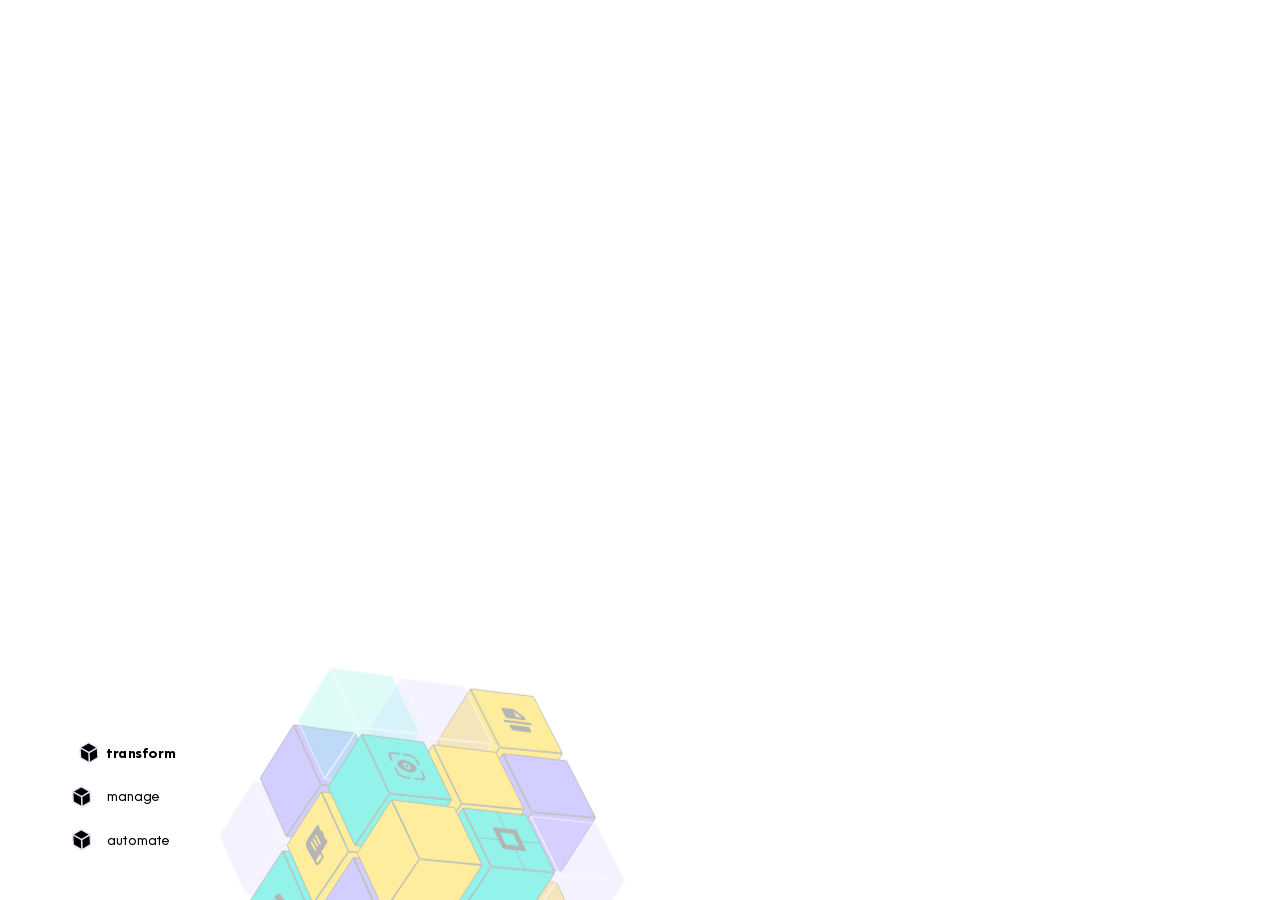
==== commit be75776d: "Update index.html" ====
--- a/index.html
+++ b/index.html
@@ -346,7 +346,7 @@
                   <div class="top__dots">
                      <span class="top__dot top__dot_pink js-top-btn-dot" tabindex="0"
                         role="button">
-                        <!-- <i>
+                        <i>
                            <svg width="27" height="31" viewBox="0 0 27 31" xmlns="http://www.w3.org/2000/svg"
                               fill="none">
                               <path
@@ -356,12 +356,12 @@
                                  d="M14.3882 28.6635L25.821 21.983L25.07 8.49056M14.3882 28.6635L14.3894 28.6836L2.85032 22.0831L2.03071 8.6905M14.3882 28.6635L13.9601 15.2868M25.07 8.49056L13.4054 2.12622L2.03071 8.6905M25.07 8.49056L19.5151 11.8887L13.9601 15.2868M2.03071 8.6905L13.9601 15.2868"
                                  stroke="#E7E6F7" stroke-width="2" />
                            </svg>
-                        </i> -->
-                        <!-- <span>transform</span> -->
+                        </i>
+                        <span>transform</span>
                      </span>
                      <span class="top__dot top__dot_blue js-top-btn-dot"
                         tabindex="0" role="button">
-                        <!-- <i>
+                        <i>
                            <svg width="27" height="31" viewBox="0 0 27 31"
                               xmlns="http://www.w3.org/2000/svg" fill="none">
                               <path
@@ -371,12 +371,12 @@
                                  d="M14.3882 28.6635L25.821 21.983L25.07 8.49056M14.3882 28.6635L14.3894 28.6836L2.85032 22.0831L2.03071 8.6905M14.3882 28.6635L13.9601 15.2868M25.07 8.49056L13.4054 2.12622L2.03071 8.6905M25.07 8.49056L19.5151 11.8887L13.9601 15.2868M2.03071 8.6905L13.9601 15.2868"
                                  stroke="#E7E6F7" stroke-width="2" />
                            </svg>
-                        </i> -->
-                        <!-- <span>manage</span> -->
+                        </i>
+                        <span>manage</span>
                      </span>
                      <span class="top__dot top__dot_yellow js-top-btn-dot" tabindex="0"
                         role="button">
-                        <!-- <i>
+                        <i>
                            <svg width="27" height="31" viewBox="0 0 27 31" xmlns="http://www.w3.org/2000/svg"
                               fill="none">
                               <path
@@ -386,8 +386,8 @@
                                  d="M14.3882 28.6635L25.821 21.983L25.07 8.49056M14.3882 28.6635L14.3894 28.6836L2.85032 22.0831L2.03071 8.6905M14.3882 28.6635L13.9601 15.2868M25.07 8.49056L13.4054 2.12622L2.03071 8.6905M25.07 8.49056L19.5151 11.8887L13.9601 15.2868M2.03071 8.6905L13.9601 15.2868"
                                  stroke="#E7E6F7" stroke-width="2" />
                            </svg>
-                        </i> -->
-                        <!-- <span>automate</span> -->
+                        </i>
+                        <span>automate</span>
                      </span>
                   </div>
                   <div class="top__desc">
